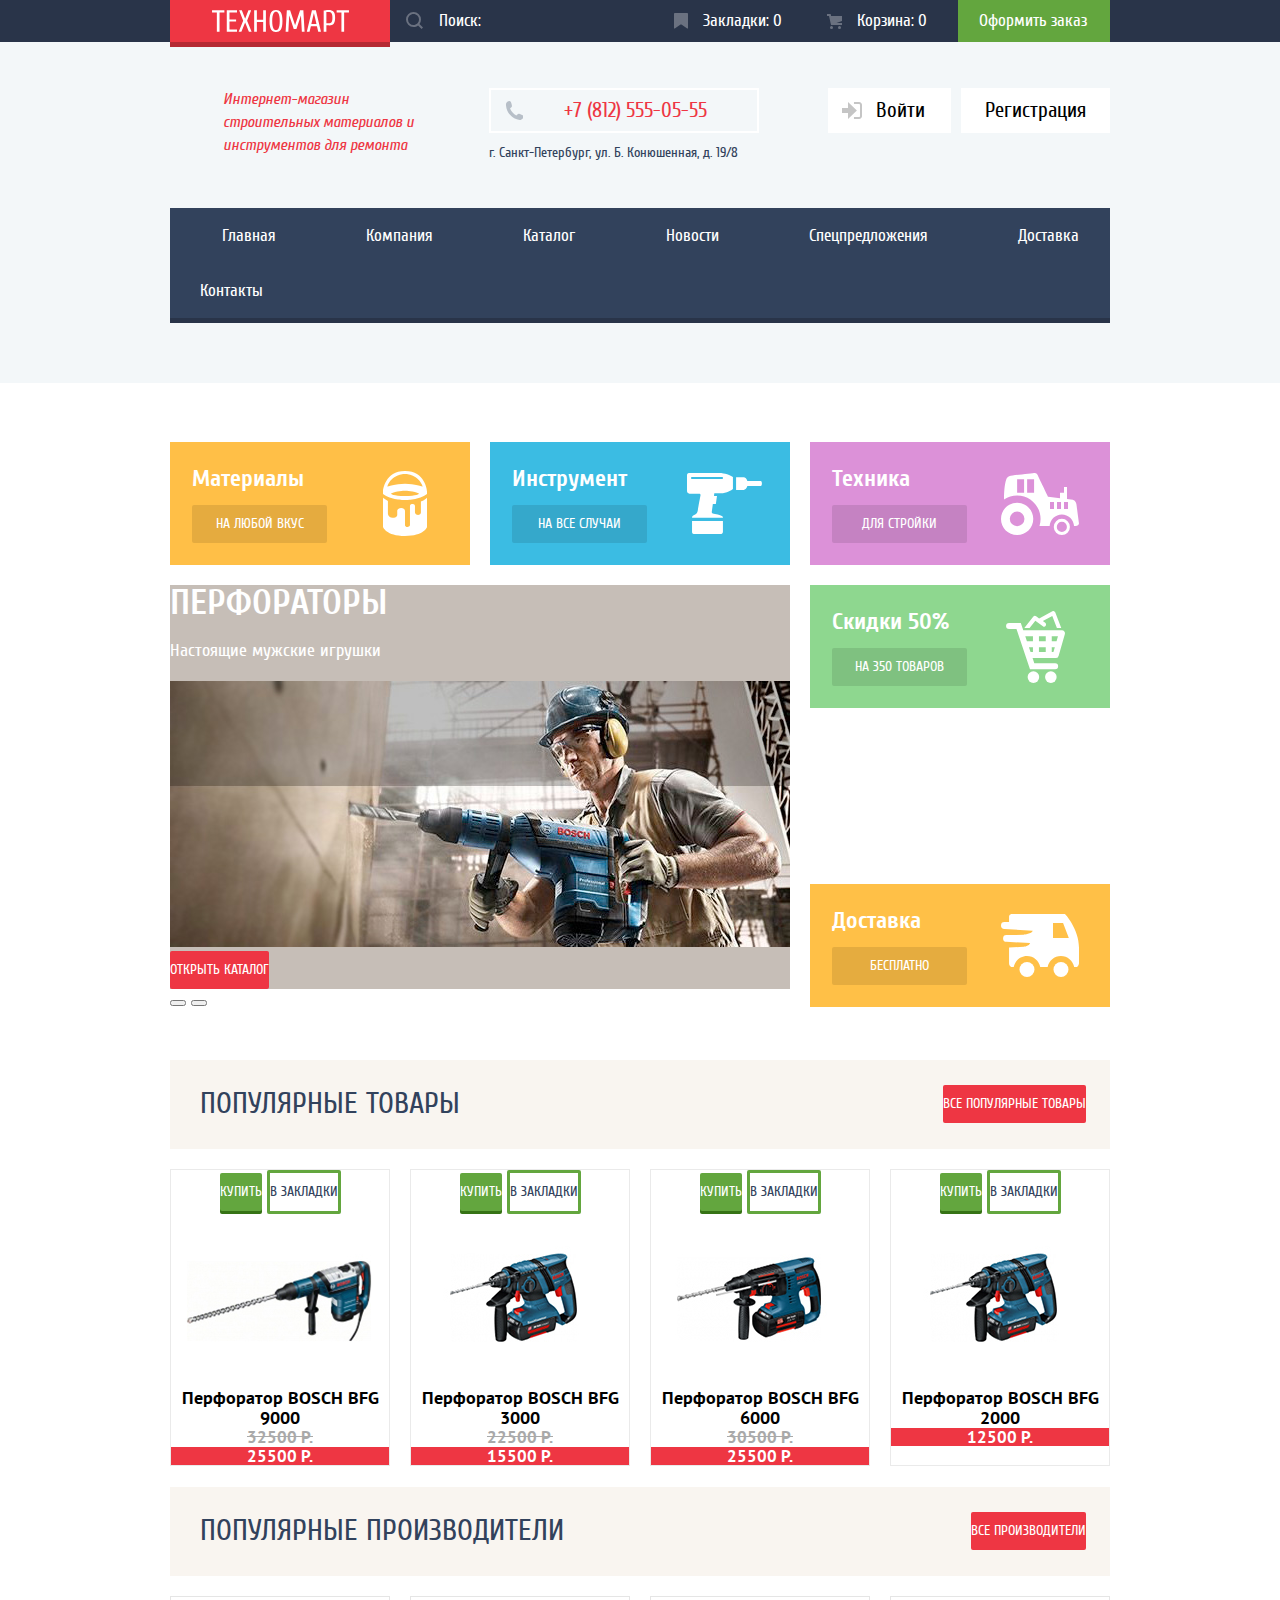
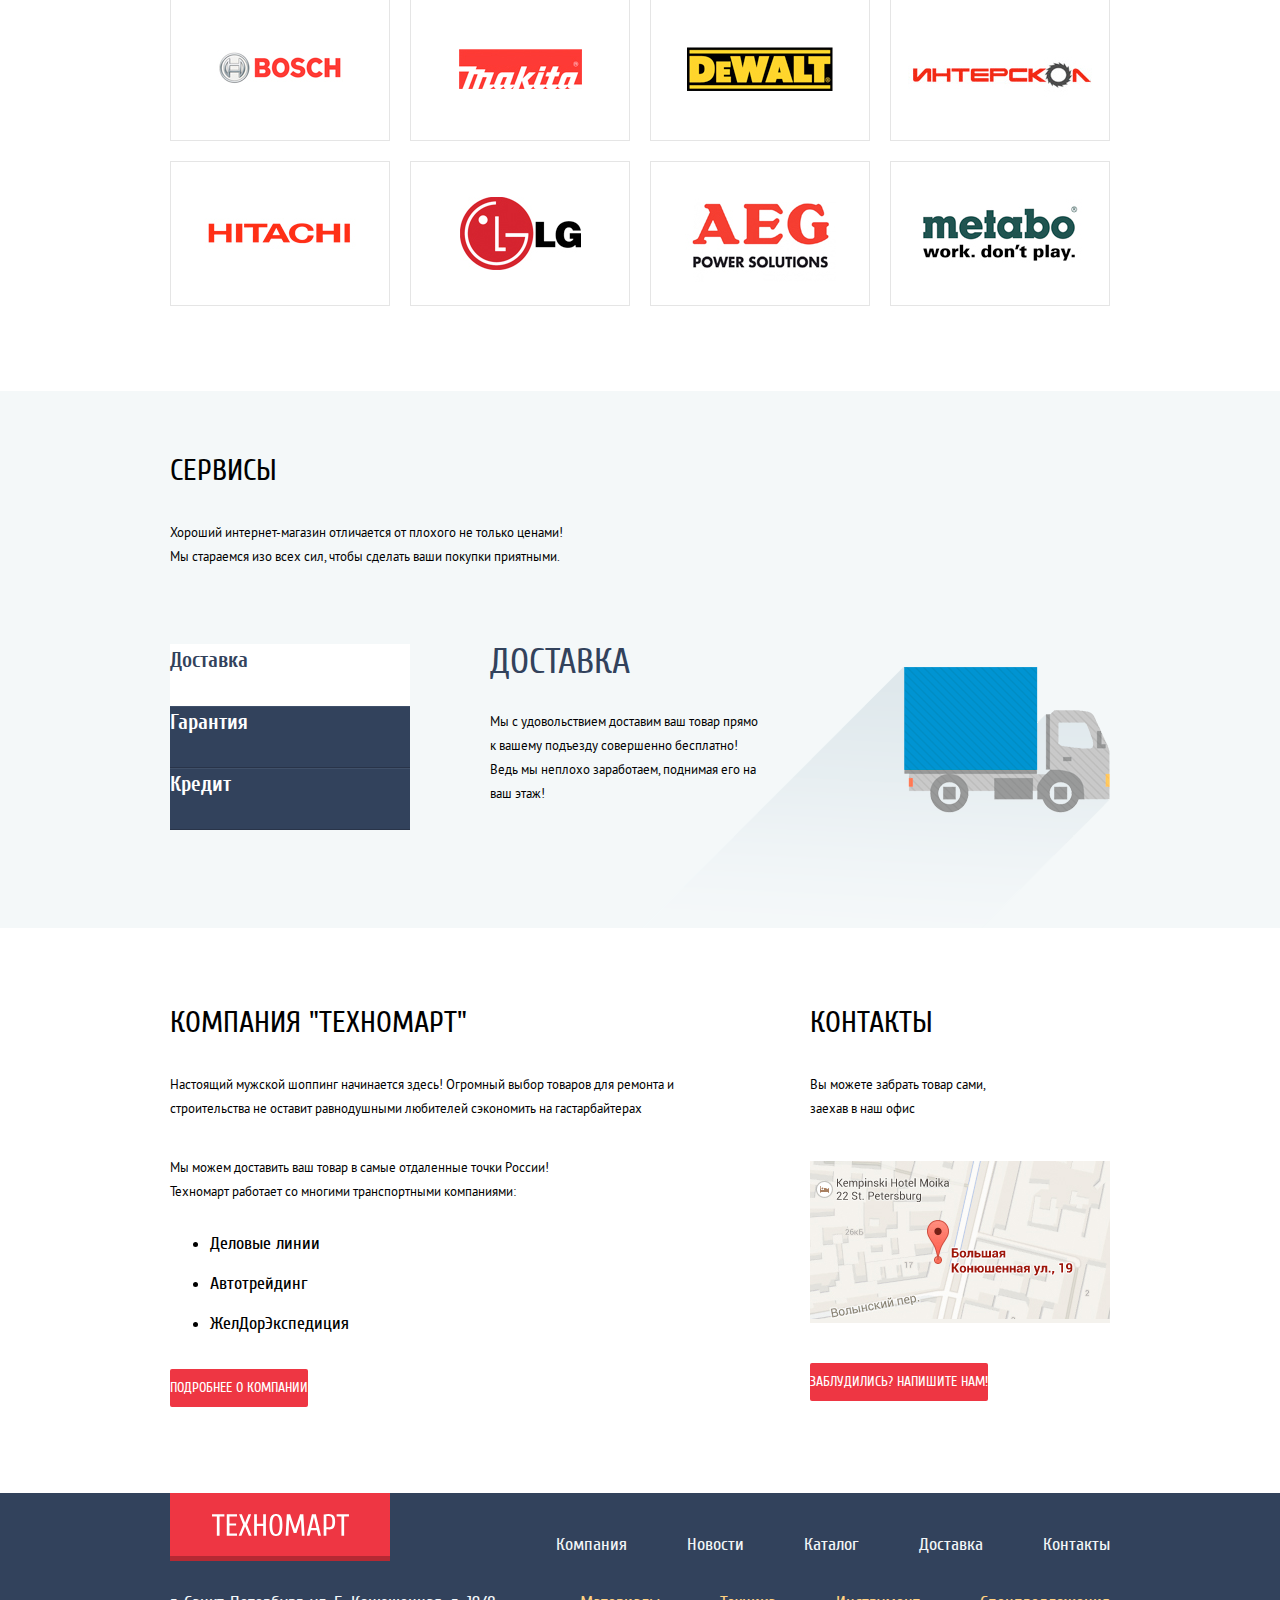
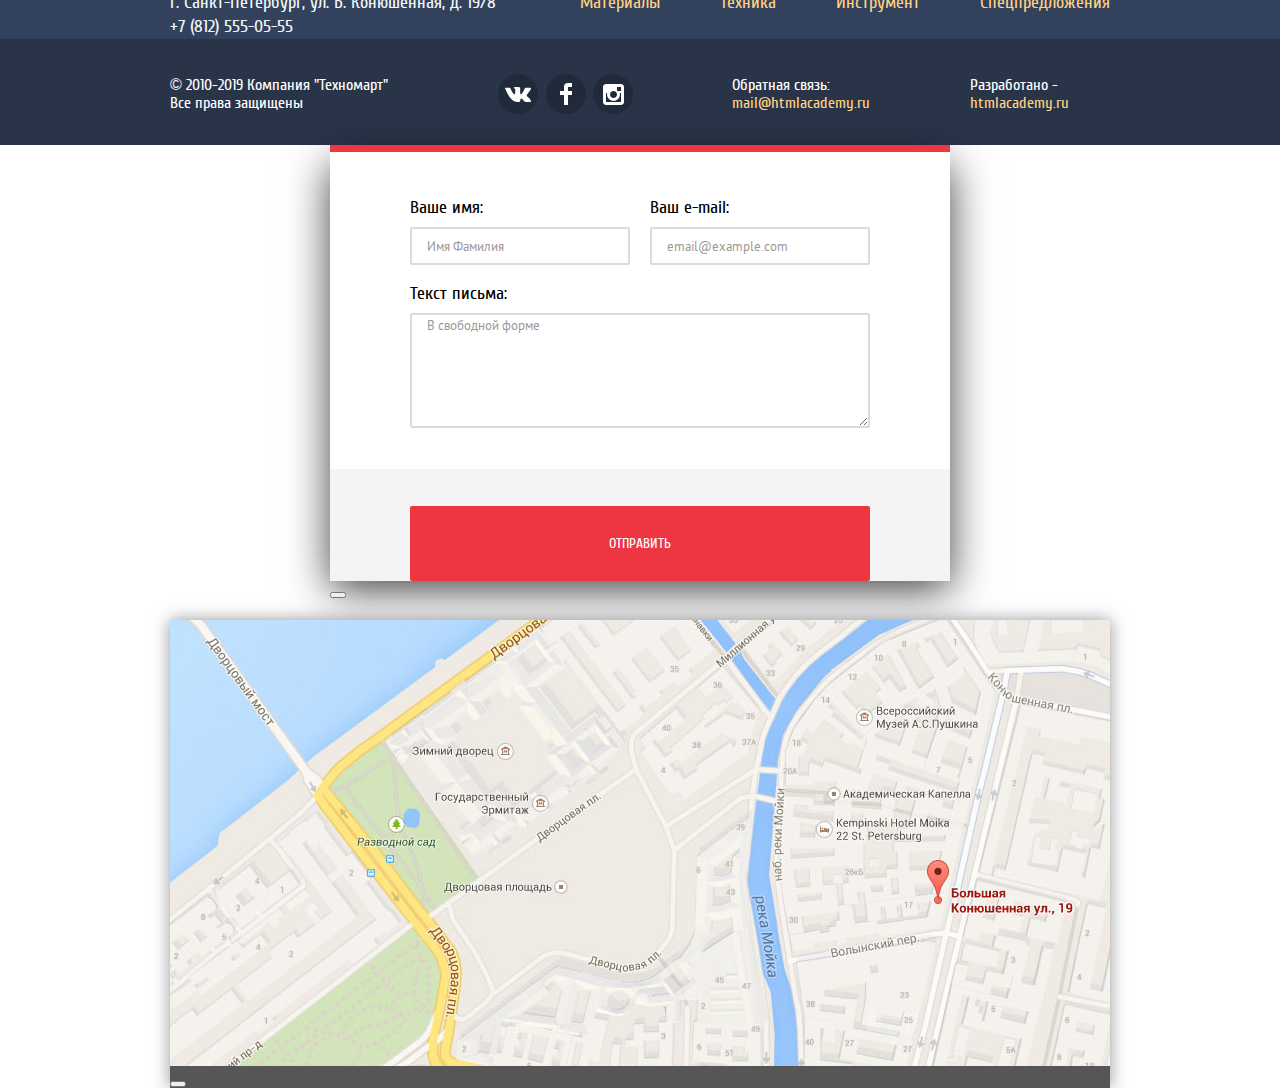
==== index.html @ e88abdf9 "сетки, часть 3." ====
<!DOCTYPE html>
<html lang="ru">

<head>
  <meta charset="utf-8">
  <title>HTML Academy: Техномарт</title>
  <link href="css/normalize.css" rel="stylesheet">
  <link href="css/style.css" rel="stylesheet">
</head>

<body>
  <header class="main-header">
    <div class="header-top">
      <div class="container">
        <a class="header-logo">
          <img src="img/logo-technomart.svg" width="137" height="22" alt="Логотип Техномарт">
        </a>
        <form class="header-search" action="https://echo.htmlacademy.ru" method="get">
          <label aria-label="Поиск"><input type="search" name="search" placeholder="Поиск:"></label>
        </form>
        <ul class="user-navigation">
          <li><a class="user-navigation-item header-bookmarks" href="#">Закладки: 0</a></li>
          <li><a class="user-navigation-item header-cart" href="#">Корзина: 0</a></li>
          <li><a class="user-navigation-item header-checkout" href="#">Оформить заказ</a></li>
        </ul>
      </div>
      <!--container -->
    </div>
    <!--header-top -->
    <div class="header-bottom">
      <div class="container">
        <p class="header-description">Интернет-магазин строительных материалов и инструментов для ремонта</p>
        <div class="header-info">
          <a class="header-phone" href="tel:+78125550555">+7 (812) 555-05-55</a>
          <p class="header-address">г. Санкт-Петербург, ул. Б. Конюшенная, д. 19/8</p>
        </div>
        <!--header-info -->
        <ul class="header-person">
          <li><a class="header-enter" href="#">Войти</a></li>
          <li><a class="header-reg" href="#">Регистрация</a></li>
        </ul>
        <nav class="header-navigation">
          <ul class="header-navigation-list">
            <li><a class="header-navigation-item">Главная</a></li>
            <li><a class="header-navigation-item" href="#">Компания</a></li>
            <li><a class="header-navigation-item" href="catalogue.html">Каталог</a></li>
            <li><a class="header-navigation-item" href="#">Новости</a></li>
            <li><a class="header-navigation-item" href="#">Спецпредложения</a></li>
            <li><a class="header-navigation-item" href="#">Доставка</a></li>
            <li><a class="header-navigation-item" href="#">Контакты</a></li>
          </ul>
        </nav>
      </div>
    </div>
  </header>
  <main class="main-container">
    <h1 class="visually-hidden">Техномарт. Интернет-магазин строительных материалов и инструментов для ремонта</h1>
    <section class="promo container">
      <h2 class="visually-hidden">Лучшие предложения</h2>
      <ul class="promo-goods promo-offers">
        <li class="promo-block promo-materials new-tip">
          <h3 class="promo-heading">Материалы</h3>
          <a class="promo-link button" href="#">На любой вкус</a>
        </li>
        <li class="promo-block promo-tool">
          <h3 class="promo-heading">Инструмент</h3>
          <a class="promo-link button" href="#">На все случаи</a>
        </li>
        <li class="promo-block promo-equipment">
          <h3 class="promo-heading">Техника</h3>
          <a class="promo-link button" href="#">Для стройки</a>
        </li>
      </ul>
      <div class="index-columns">
        <div class="promo-slideshow">
          <ul class="promo-slideshow-list">
            <li class="display-none">
              <h3 class="promo-slideshow-heading">Дрели</h3>
              <p class="promo-description">Соседям на радость!</p>
              <img src="img/promo-slider-2.jpg" width="620" height="266" alt="Дрели">
              <a class="button promo-slider-link" href="catalogue.html">Открыть каталог</a>
            </li>
            <li>
              <h3 class="promo-slideshow-heading">Перфораторы</h3>
              <p class="promo-description">Настоящие мужские игрушки</p>
              <img src="img/promo-slider-1.jpg" width="620" height="266" alt="Перфораторы">
              <a class="button promo-slider-link" href="catalogue.html">Открыть каталог</a>
            </li>
          </ul>
          <button class="promo-back" type="button"><span class="visually-hidden">Назад</span></button>
          <button class="promo-forward" type="button"><span class="visually-hidden">Вперед</span></button>
        </div>
        <ul class="promo-services promo-offers">
          <li class="promo-block promo-discount">
            <h3 class="promo-heading">Скидки 50%</h3>
            <a class="promo-link button" href="#">На 350 товаров</a>
          </li>
          <li class="promo-block promo-delivery">
            <h3 class="promo-heading">Доставка</h3>
            <a class="promo-link button" href="#">Бесплатно</a>
          </li>
        </ul>
      </div>
    </section>
    <section class="popular container">
      <div class="section-header">
        <h2 class="section-header-heading">Популярные товары</h2>
        <a class="button section-header-link" href="#">Все популярные товары</a>
      </div>
      <ul class="products-list">
        <li class="products-item">
          <!-- 1 -->
          <a class="button products-buy" href="#">Купить</a>
          <a class="button products-inbookmarks" href="#">В закладки</a>
          <figure class="products-about">
            <img src="img/perforator-3.jpg" width="218" height="170" alt="Перфоратор BOSCH BFG 9000">
            <figcaption class="products-name">Перфоратор BOSCH BFG 9000</figcaption>
          </figure>
          <del class="products-price-old">32500 P.</del>
          <p class="products-price-new">25500 P.</p>
        </li>
        <li class="products-item">
          <!-- 2 -->
          <a class="button products-buy" href="#">Купить</a>
          <a class="button products-inbookmarks" href="#">В закладки</a>
          <figure class="products-about">
            <img src="img/perforator-1.jpg" width="218" height="170" alt="Перфоратор BOSCH BFG 3000">
            <figcaption class="products-name">Перфоратор BOSCH BFG 3000</figcaption>
          </figure>
          <del class="products-price-old">22500 P.</del>
          <p class="products-price-new">15500 P.</p>
        </li>
        <li class="products-item">
          <!-- 3 -->
          <a class="button products-buy" href="#">Купить</a>
          <a class="button products-inbookmarks" href="#">В закладки</a>
          <figure class="products-about">
            <img src="img/perforator-2.jpg" width="218" height="170" alt="Перфоратор BOSCH BFG 6000">
            <figcaption class="products-name">Перфоратор BOSCH BFG 6000</figcaption>
          </figure>
          <del class="products-price-old">30500 P.</del>
          <p class="products-price-new">25500 P.</p>
        </li>
        <li class="products-item new-tip">
          <!-- 4 -->
          <a class="button products-buy" href="#">Купить</a>
          <a class="button products-inbookmarks" href="#">В закладки</a>
          <figure class="products-about">
            <img src="img/perforator-1.jpg" width="218" height="170" alt="Перфоратор BOSCH BFG 2000">
            <figcaption class="products-name">Перфоратор BOSCH BFG 2000</figcaption>
          </figure>
          <p class="products-price-new">12500 P.</p>
        </li>
      </ul>
    </section>
    <section class="vendors container">
      <div class="section-header">
        <h2 class="section-header-heading">Популярные производители</h2>
        <a class="button section-header-link" href="#">Все производители</a>
      </div>
      <ul class="vendors-list">
        <li>
          <a class="vendors-item" href="#">
            <img src="img/vendors-bosch.jpg" width="126" height="37" alt="Брэнд Бош">
          </a>
        </li>
        <li>
          <a class="vendors-item" href="#">
            <img src="img/vendors-makita.jpg" width="123" height="40" alt="Брэнд Макита">
          </a>
        </li>
        <li>
          <a class="vendors-item" href="#">
            <img src="img/vendors-dewalt.jpg" width="146" height="44" alt="Брэнд Девольт">
          </a>
        </li>
        <li>
          <a class="vendors-item" href="#">
            <img src="img/vendors-interskol.jpg" width="200" height="88" alt="Брэнд Интерскол">
          </a>
        </li>
        <li>
          <a class="vendors-item" href="#">
            <img src="img/vendors-hitachi.jpg" width="169" height="31" alt="Брэнд Хитачи">
          </a>
        </li>
        <li>
          <a class="vendors-item" href="#">
            <img src="img/vendors-lg.jpg" width="121" height="73" alt="Брэнд Элджи">
          </a>
        </li>
        <li>
          <a class="vendors-item" href="#">
            <img src="img/vendors-aeg.jpg" width="151" height="96" alt="Брэнд Аег">
          </a>
        </li>
        <li>
          <a class="vendors-item" href="#">
            <img src="img/vendors-metabo.jpg" width="204" height="69" alt="Брэнд Метабо">
          </a>
        </li>
      </ul>
    </section>
    <section class="services">
      <div class="container">
        <h2 class="section-heading">Сервисы</h2>
        <p class="services-description section-description">
          Хороший интернет-магазин отличается от плохого не только ценами! <br>
          Мы стараемся изо всех сил, чтобы сделать ваши покупки приятными.
        </p>
        <div class="services-layout">
          <ul class="services-menu">
            <li><a class="services-menu-item services-menu-item-current" href="#">Доставка</a></li>
            <li><a class="services-menu-item" href="#">Гарантия</a></li>
            <li><a class="services-menu-item" href="#">Кредит</a></li>
          </ul>
          <ul class="services-list">
            <li class="services-detail services-delivery">
              <h3 class="services-subtitle">Доставка</h3>
              <p class="services-specification section-description">
                Мы с удовольствием доставим ваш товар прямо к вашему подъезду совершенно бесплатно! <br>
                Ведь мы неплохо заработаем, поднимая его на ваш этаж!
              </p>
            </li>
            <li class="services-detail services-warranty display-none">
              <h3 class="services-subtitle">Гарантия</h3>
              <p class="services-specification section-description">
                Если купленный у нас товар поломается или заискрит, а также в случае пожара, спровоцированного его возгаранием, вы всегда можете быть уверены в нашей гарантии. Мы обменяем сгоревший товар на новый. <br>
                Дом уж восстановите как-нибудь сами.
              </p>
            </li>
            <li class="services-detail services-credit  display-none">
              <h3 class="services-subtitle">Кредит</h3>
              <p class="services-specification section-description">
                Залезть в долговую яму стало проще! <br>
                Кредитные консультанты придут вам на помощь.
              </p>
              <a class="button services-button" href="#">Отправить заявку</a>
            </li>
          </ul>
        </div>
      </div>
    </section>
    <div class="container index-columns">
      <section class="about">
        <h2 class="section-heading"> Компания "Техномарт"</h2>
        <p class="about-description section-description">
          Настоящий мужской шоппинг начинается здесь! Огромный выбор товаров для ремонта и строительства не оставит равнодушными любителей сэкономить на гастарбайтерах
        </p>
        <p class="about-description section-description">
          Мы можем доставить ваш товар в самые отдаленные точки России! <br>
          Техномарт работает со многими транспортными компаниями:
        </p>
        <ul class="about-transport">
          <li>Деловые линии</li>
          <li>Автотрейдинг</li>
          <li>ЖелДорЭкспедиция</li>
        </ul>
        <a class="button about-more" href="#">Подробнее о компании</a>
      </section>
      <section class="contacts">
        <h2 class="section-heading">Контакты</h2>
        <p class="contacts-description section-description">Вы можете забрать товар сами, заехав в наш офис</p>
        <a class="contacts-map" href="https://yandex.ru/maps/-/CCQXMPmR">
          <img src="img/map-small.jpg" width="300" height="158" alt="Карта">
          <!--описание нужно получше придумать -->
        </a>
        <a class="button contacts-write" href="#">Заблудились? Напишите нам!</a>
      </section>
    </div>
  </main>
  <footer class="main-footer">
    <div class="footer-top">
      <div class="container">
        <a class="footer-logo"></a>
        <ul class="footer-company">
          <li><a href="#">Компания</a></li>
          <li><a href="#">Новости</a></li>
          <li><a href="catalogue.html">Каталог</a></li>
          <li><a href="#">Доставка</a></li>
          <li><a href="#">Контакты</a></li>
        </ul>
        <p class="footer-contacts">г. Санкт-Петербург, ул. Б. Конюшенная, д. 19/8
          <a href="tel:+78125550555" class="footer-phone">+7 (812) 555-05-55</a>
        </p>
        <ul class="footer-products">
          <li><a href="#">Материалы</a></li>
          <li><a href="#">Техника</a></li>
          <li><a href="#">Инструмент</a></li>
          <li><a href="#">Спецпредложения</a></li>
        </ul>
      </div>
      <!--container -->
    </div> <!-- footer-middle-->
    <div class="footer-bottom">
      <div class="container">
        <p>&copy; 2010-2019 Компания "Техномарт" <br>Все права защищены</p>
        <ul class="footer-social-list">
          <li><a class="footer-social footer-vk" href="#"><span class="visually-hidden">Вконтакте</span></a></li>
          <li><a class="footer-social footer-fb" href="#"><span class="visually-hidden">Фейсбук</span></a></li>
          <li><a class="footer-social footer-ig" href="#"><span class="visually-hidden">Инстаграм</span></a></li>
        </ul>
        <p>Обратная связь:
          <a class="footer-link" href="mailto:mail@htmlacademy.ru">mail@htmlacademy.ru</a>
        </p>
        <p>Разработано -
          <a class="footer-link" href="https://htmlacademy.ru/intensive/htmlcss">htmlacademy.ru</a>
        </p>
      </div>
      <!--container -->
    </div> <!-- footer-bottom-->
  </footer>
  <section class="modal feedback">
    <h2 class="visually-hidden">Обратная свзяь</h2>
    <form class="modal-feedback-form" action="https://echo.htmlacademy.ru" method="post">
      <div class="modal-top">
        <label>
          Ваше имя:
          <input class="feedback-field" type="text" name="name" placeholder="Имя Фамилия">
        </label>
        <label>
          Ваш e-mail:
          <input class="feedback-field" type="email" name="email" placeholder="email@example.com">
        </label>
        <label>
          Текст письма:
          <textarea class="feedback-field" name="letter" placeholder="В свободной форме"></textarea>
        </label>
      </div>
      <div class="modal-bottom feedback-button-wrap">
        <button class="button feedback-button" type="submit">Отправить</button>
      </div>
    </form>
    <button class="modal-close js-modal-close" type="button">
      <span class="visually-hidden">Закрыть</span>
    </button>
  </section>
  <section class="modal-map">
    <h2 class="visually-hidden">Как до нас добраться</h2>
    <img src="img/map-big.jpg" width="940" height="446" alt="Офис компании по адресу ул. Большая Конюшенная 19, Санкт-Петербург">
    <button class="modal-close js-modal-close" type="button">
      <span class="visually-hidden">Закрыть</span>
    </button>
  </section>
</body>

</html>
---- css/style.css ----
@font-face {
  font-family: "Cuprum";
  font-weight: 400;
  font-style: normal;
  src: local("Cuprum"), url("../fonts/cuprum.woff2") format("woff2"), url("../fonts/cuprum.woff") format("woff");
}

@font-face {
  font-family: "Cuprum";
  font-weight: 700;
  font-style: normal;
  src: url("../fonts/cuprumbold.woff2") format("woff2"), url("../fonts/cuprumbold.woff") format("woff");
}

@font-face {
  font-family: "Cuprum";
  font-weight: 400;
  font-style: italic;
  src: url("../fonts/cuprumitalic.woff2") format("woff2"), url("../fonts/cuprumitalic.woff") format("woff");
}

@font-face {
  font-family: "Cuprum";
  font-weight: 700;
  font-style: italic;
  src: url("../fonts/cuprumbolditalic.woff2") format("woff2"), url("../fonts/cuprumbolditalic.woff") format("woff");
}

@font-face {
  font-family: "PT Sans";
  font-weight: 400;
  font-style: normal;
  src: local("PT Sans"), url("../fonts/ptsans.woff2") format("woff2"), url("../fonts/ptsans.woff") format("woff");
}

@font-face {
  font-family: "PT Sans";
  font-weight: 700;
  font-style: normal;
  src: url("../fonts/ptsansbold.woff2") format("woff2"), url("../fonts/ptsansbold.woff") format("woff");
}

body {
  margin: 0;
  font-family: "Cuprum", "Arial", sans-serif;
  font-size: 18px;
  line-height: 18px;
}

a {
  text-decoration: none;
  color: inherit;
}

img {
  max-width: 100%;
  height: auto;
}

.container {
  width: 940px;
  margin: 0 auto;
  padding: 0 10px;
}

.index-columns {
  display: flex;
  justify-content: space-between;
}

.visually-hidden {
  position: absolute;
  width: 1px;
  height: 1px;
  margin: -1px;
  border: 0;
  padding: 0;
  clip: rect(0 0 0 0);
  overflow: hidden;
}

.display-none {
  /*временный класс*/
  display: none;
}

.section-header {
  margin-bottom: 20px;
  padding-left: 30px;
  padding-right: 24px;
  padding-top: 25px;
  padding-bottom: 26px;
  display: flex;
  justify-content: space-between;
  align-items: center;
  background-color: #f9f5f0;
}

.section-header-heading {
  margin: 0;
  font-size: 30px;
  line-height: 30px;
  font-weight: 400;
  text-transform: uppercase;
  color: #32425c;
}

.section-heading {
  margin: 0;
  margin-bottom: 35px;
  font-size: 30px;
  line-height: 30px;
  font-weight: 400;
  text-transform: uppercase;
}

.section-description {
  margin: 0;
  font-family: "PT Sans", "Arial", sans-serif;
  font-size: 13px;
  line-height: 24px;
}

.button {
  box-sizing: border-box;
  /*display: block;*/
  display: inline-block;
  padding-top: 10px;
  padding-bottom: 10px;
  margin: 0;
  border: none;
  border-radius: 2px;

  font-family: inherit;
  font-size: 14px;
  line-height: 18px;
  color: #ffffff;
  text-transform: uppercase;
  text-align: center;

  background-color: #ee3643;
  outline: none;
}

.button:hover,
.button:focus {
  background-color: #ca2c37;
  color: #ffffff;
}

.button:active {
  background-color: #ba2732;
  color: #ffffff;
}

.products-buy {
  background-color: #63a63e;
  /*border-bottom: 3px solid #367315;*/
  box-shadow: 0 3px 0 0 #367315;
}

.products-buy:hover,
.products-buy:focus {
  background-color: #5fbb2d;
  /*border-bottom: 3px solid #367315;*/
  box-shadow: 0 3px 0 0 #367315;
}

.products-buy:active {
  background-color: #518534;
  /*border-bottom: 3px solid #518534;*/
  box-shadow: 0 3px 0 0 #518534;
}

.products-inbookmarks {
  background-color: #ffffff;
  border: 3px solid #63a63e;
  color: #32425c;
}

.products-inbookmarks:hover,
.products-inbookmarks:focus {
  background-color: #ffffff;
  border-color: #32425c;
  color: #32425c;
}

.products-inbookmarks:active {
  border-color: rgba(50, 66, 92, 0.3);
  color: rgba(50, 66, 92, 0.3);
}

/*-----------index header-----------------------------------*/
.main-header {
  margin-bottom: 59px;
}

.header-top {
  font-size: 17px;
  color: #ffffff;
  background-color: #293449;
}

.header-top .container {
  display: flex;
  justify-content: space-between;
}

.header-logo {
  display: flex;
  width: 220px;
  height: 42px;
  background-color: #ee3643;
  box-shadow: 0 5px 0 0 #b52933;
}

.header-logo img {
  margin: auto;
  /*в макете вертикальные отступы разные*/
}

.header-logo[href="index.html"]:hover,
.header-logo:focus {
  background-color: #ca2c37;
  box-shadow: 0 5px 0 0 #9a212a;
}

.header-logo[href="index.html"]:active {
  background-color: #ba2732;
  box-shadow: 0 5px 0 0 #8e1e26;
}

.header-search {
  position: relative;
  flex-grow: 1;
}

.header-search input {
  width: 100%;
  padding: 12px 10px;
  padding-left: 49px;
  border: none;
  font: inherit;
  color: #000000;
  background-color: transparent;
  background-image: url("../img/icon-search.svg");
  background-repeat: no-repeat;
  background-position: 16px 12px;
}

.header-search input:hover {
  background-color: #212a3a;
  background-image: url("../img/icon-search-hover.svg");
}

.header-search input:focus {
  background-color: #ffffff;
  outline: none;
  background-image: url("../img/icon-search-active.svg");
}

.header-search input[type="search"]::-ms-clear,
.header-search input[type="search"]::-ms-reveal {
  display: none;
}

.header-search input[type="search"]::-webkit-search-decoration,
.header-search input[type="search"]::-webkit-search-cancel-button,
.header-search input[type="search"]::-webkit-search-results-button,
.header-search input[type="search"]::-webkit-search-results-decoration {
  display: none;
}

.header-search input::placeholder {
  color: #ffffff;
}

.user-navigation {
  display: flex;
  flex-wrap: wrap;
  max-width: 455px;
  padding: 0;
  margin: 0;
  list-style: none;
}

.user-navigation-item {
  position: relative;
  display: block;
  line-height: 18px;
  padding-top: 12px;
  padding-bottom: 12px;
  padding-left: 44px;
  padding-right: 31px; /*они разные: 31 и 34 px*/
}

.header-bookmarks::before {
  content: "";
  position: absolute;
  top: 13px;
  left: 15px;
  width: 14px;
  height: 16px;
  background-image: url("../img/icon-bookmark.svg");
  background-repeat: no-repeat;
  background-position: 0 0;
  opacity: 0.3;
}

.header-cart::before{
  content: "";
  position: absolute;
  top: 14px;
  left: 14px;
  width: 16px;
  height: 15px;
  background-image: url("../img/icon-cart.svg");
  background-repeat: no-repeat;
  background-position: 0 0;
  opacity: 0.3;
}

.header-bookmarks:hover,
.header-bookmarks:focus,
.header-cart:hover,
.header-cart:focus {
  background-color: #212a3a;
}

.header-bookmarks:hover::before,
.header-bookmarks:focus::before,
.header-cart:hover::before,
.header-cart:focus::before {
  opacity: 1;
}

.header-bookmarks:active,
.header-cart:active {
  background-color: #161d29;
  color: rgba(255, 255, 255, 0.6);
}

.header-bookmarks:active::before,
.header-cart:active::before {
  opacity: 0.5;
}

.header-checkout {
  /*display: block;*/
  padding-left: 21px;
  padding-right: 23px;
  background-color: #63a63e;
  line-height: 18px;
}

.header-checkout:hover,
.header-checkout:focus {
  background-color: #5fbb2d;
}

.header-checkout:active {
  color: rgba(255, 255, 255, 0.6);
  background-color: #518534;
}

.header-bottom {
  background-color: #f3f7f9;
  padding-top: 46px;
  padding-bottom: 60px;
}

.header-bottom .container {
  display: flex;
  flex-wrap: wrap;
}

.header-description {
  box-sizing: border-box;
  width: 250px;
  margin: 0;
  margin-right: auto;
  padding-left: 53px;
  font-size: 16px;
  line-height: 23px;
  color: #ee3643;
  font-style: italic;
}

.header-info {
  width: 270px;
  margin-right: auto;
  /*margin-bottom: 43px;*/
}

.header-phone {
  position: relative;
  display: block;
  margin-bottom: 8px;
  /*box-sizing: border-box;*/
  border: 2px solid #ffffff;
  padding-top: 10px;
  padding-bottom: 10px;
  padding-left: 72px;
  padding-right: 50px;
  font-size: 21px;
  line-height: 21px;
  text-align: center;
  color: #ee3643;
}

.header-phone::before {
  position: absolute;
  top: 11px;
  left: 14px;
  width: 18px;
  height: 19px;
  background-image: url("../img/icon-phone.svg");
  background-repeat: no-repeat;
  background-position: 0 0;
  content: "";
}

.header-address {
  margin: 0;
  font-size: 14px;
  line-height: 24px;
  color: #32425c;
}

.header-person {
  display: flex;
  flex-wrap: wrap;
  justify-content: flex-end;
  max-width: 300px;
  margin: 0;
  padding: 0;
  font-size: 21px;
  line-height: 21px;
  list-style: none;
}

.header-enter,
.header-reg,
.header-person-name {
  display: block;
  padding-top: 12px;
  padding-bottom: 12px;
  background-color: #ffffff;
  /*text-align: center;*/
}
.header-enter {
  position: relative;
  padding-left: 48px;
  padding-right: 26px;
  margin-right: 10px;
}
.header-enter::before {
  position: absolute;
  top: 14px;
  left: 14px;
  width: 20px;
  height: 17px;
  background-image: url("../img/icon-login.svg");
  background-repeat: no-repeat;
  background-position: 0 0;
  content: "";
}
.header-reg {
    padding-left: 24px;
    padding-right: 24px;
}

.header-enter:hover,
.header-enter:focus,
.header-reg:hover,
.header-reg:focus {
  color: #ee3643;
}

.header-enter:hover::before,
.header-enter:focus::before {
  background-image: url("../img/icon-login-hover.svg");
}

.header-enter:active,
.header-reg:active {
  color: rgba(0, 0, 0, 0.3);
}

.header-enter:active::before {
  background-image: url("../img/icon-login.svg");
}

.header-navigation {
  width: 100%;
  margin-top: 43px;
  border-bottom: 5px solid #293449;
  color: #ffffff;
  background-color: #32425c;
}

.header-navigation-list {
  display: flex;
  flex-wrap: wrap;
  justify-content: space-between;
  margin: 0;
  padding: 0;
  list-style: none;
}

.header-navigation-item {
  display: block;
  flex-grow: 1;
  padding-top: 19px;
  padding-bottom: 19px;
  padding-left: 30px;
  padding-right: 31px;
  font-size: 17px;
  line-height: 17px;
  /*border-bottom: 5px solid #293449;*/
}
.header-navigation-list li:first-child .header-navigation-item {
  padding-left: 52px;
}

.header-navigation-list li:last-child .header-navigation-item {
  padding-right: 54px;
}

.header-navigation-item:hover,
.header-navigation-item:focus {
  background-color: #293449;
}

.header-navigation-item:not([href]):hover,
.header-navigation-item:not([href]):focus,
.header-navigation-item:not([href]):active {
  background-color: #32425c;
  color: #ffffff;
  box-shadow: none;
}

.header-navigation-item:active {
  color: rgba(255, 255, 255, 0.5);
  background-color: #1d2739;
  box-shadow: 0 5px 0 0 #1d2739;
}

/*----------------catalogue header----------------------------*/
.header-cart-full {
  background-color: #ee3643;
}

.header-cart-full:hover,
.header-cart-full:focus {
  background-color: #ca2c37;
}

.header-cart-full:active {
  background-color: #ba2732;
}

.header-person-name {
  position: relative;
  margin-bottom: 8px;
  padding-left: 48px;
  padding-right: 20px; /*можно его не делать, есть запас у header-person-exit*/
}

.header-person-name:active {
  color: rgba(0, 0, 0, 0.3)
}

.header-person-name::before {
  position: absolute;
  top: 14px;
  left: 14px;
  width: 20px;
  height: 18px;
  background-image: url("../img/icon-user.svg");
  background-repeat: no-repeat;
  background-position: 0 0;
  content: "";
}

.header-person-name:hover::before,
.header-person-name:focus::before {
  background-image: url("../img/icon-user-hover.svg");
}

.header-person-name:active::before {
  background-image: url("../img/icon-user.svg");
}

.header-person-exit {
  display: block;
  width: 45px;
  height: 45px;
  background-color: #ffffff;
  background-image: url("../img/icon-logout.svg");
  background-repeat: no-repeat;
  background-position: 14px 14px;
}
.header-person-exit:hover,
.header-person-exit:hover {
  background-image: url("../img/icon-logout-hover.svg");
}

.header-person-exit:active {
  background-image: url("../img/icon-logout.svg");
}

.header-person-order,
.header-person-cabinet {
  font-size: 16px;
  line-height: 18px;
  color: #32425c;
  text-decoration: underline;
}

.header-person-cabinet {
  position: relative;
  margin-right: 70px;
  padding-left: 33px;
}
.header-person-cabinet::before {
  position: absolute;
  top: 6px;
  left: 14px;
  width: 5px;
  height: 5px;
  border-radius: 50%;
  background-color: #32425c;
  content: "";
}

.header-person-data:hover,
.header-person-data:focus {
  color: #ee3643;
}

.header-person-data:active {
  color: rgba(50, 66, 92, 0.3);
}

/*----------------index main----------------------------*/
.main-container {
  margin-bottom: 86px;
}

.promo {
  margin-bottom: 53px;
  color: #ffffff;
  /*background-color: #685c53*/
}

.promo-offers {
  margin: 0;
  padding: 0;
  list-style: none;
}

.promo-goods {
  display: flex;
  justify-content: space-between;
  margin-bottom: 20px;
}

.promo-block {
  box-sizing: border-box;
  width: 300px;
  padding-top: 22px;
  padding-bottom: 22px;
  padding-left: 22px;

}

.promo-heading {
  margin: 0;
  margin-bottom: 11px;
  font-size: 24px;
  line-height: 30px;
  font-weight: 700;
}

.promo-link {
  width: 135px;
  margin: 0;
  background-color: rgba(0, 0, 0, 0.1);
}

.promo-link:hover,
.promo-link:focus {
  background-color: rgba(0, 0, 0, 0.2);
}

.promo-link:active {
  background-color: rgba(0, 0, 0, 0.3);
}

.promo-materials {
  background-color: #ffbf47;
  background-image: url("../img/promo-icon-1.svg");
  background-repeat: no-repeat;
  background-position: 213px 50%;
}

.promo-tool {
  background-color: #3bbce3;
  background-image: url("../img/promo-icon-2.svg");
  background-repeat: no-repeat;
  background-position: 197px 50%;
}

.promo-equipment {
  background-color: #dc91d8;
  background-image: url("../img/promo-icon-3.svg");
  background-repeat: no-repeat;
  background-position: 191px 50%;
}

.promo-flex-wrap {
  display: flex;
  justify-content: space-between;
}

.promo-slideshow {
  width: 620px;
}

.promo-slideshow-list {
  margin: 0;
  padding: 0;
  list-style: none;
  background-color: #c6beb7;
}

.promo-slideshow-heading {
  margin: 0;
  font-size: 36px;
  line-height: 36px;
  font-weight: 700;
  text-transform: uppercase;
}

.promo-description {
  font-size: 18px;
  line-height: 24px;
}

.promo-services {
  display: flex;
  flex-direction: column;
  justify-content: space-between;
}

.promo-discount {
  background-color: #8ed78f;
  background-image: url("../img/promo-icon-4.svg");
  background-repeat: no-repeat;
  background-position: 196px 50%;
}

.promo-delivery {
  background-color: #ffc047;
  background-image: url("../img/promo-icon-5.svg");
  background-repeat: no-repeat;
  background-position: 191px 50%;
}

.popular {
  margin-bottom: 1px;
  /*20px за счет .products-item, потому что он нужен на странице каталога между рядами карточек, а по макету расстояние 21px*/
}

.products-list {
  display: flex;
  /*justify-content: space-between;*/
  flex-wrap: wrap;
  margin: 0;
  padding: 0;
  list-style: none;
}

.products-item {
  width: 218px;
  border: 1px solid #eaeaea;
  margin-bottom: 20px;
  margin-right: 20px;
  text-align: center;
}

.products-result .products-list .products-item:nth-child(3n) {
  margin-right: 0;
}

.popular .products-list .products-item:nth-child(4n) {
  margin-right: 0;
}

.products-about {
  margin: 0;
}

.products-name,
.products-price-old,
.products-price-new {
  margin: 0;
  font-family: "PT Sans", "Arial", sans-serif;
  font-weight: 700;
}

.products-name {
  font-size: 18px;
  line-height: 20px;
}

.products-price-old {
  font-size: 17px;
  line-height: 18px;
  color: #a9a9a9;
}

.products-price-new {
  font-size: 17px;
  line-height: 18px;
  color: #ffffff;
  background-color: #ee3643;
}

.vendors {
  margin-bottom: 85px;
}

.vendors-list {
  display: flex;
  flex-wrap: wrap;
  justify-content: space-between;
  list-style: none;
  margin: 0;
  padding: 0;
}

.vendors-item {
  display: flex;
  box-sizing: border-box;
  width: 220px;
  height: 145px;
  border: 1px solid #e5e5e5;
}

.vendors-list li:nth-child(1) {
  margin-bottom: 20px;
}

.vendors-item img {
  margin: auto;
}

.vendors-item:hover,
.vendors-item:focus {
  border: none;
  box-shadow: 0 5px 25px 0 rgba(41, 52, 73, 0.5);
}

.vendors-item:active {
  box-shadow: 0 4px 10px 0 rgba(41, 52, 73, 0.5);
}

.vendors-item:active img {
  opacity: 0.3;
}

/*----------------------------------*/
.services {
  margin-bottom: 80px;
  padding-top: 65px;
  background-color: #f4f8f9;
}

.services-description {
  width: 400px;
  margin-bottom: 75px;
}

.services-layout {
  display: flex;
  justify-content: space-between;
}

.services-list,
.services-menu {
  list-style: none;
  margin: 0;
  padding: 0;
}

.services-menu {
  width: 240px;
  /*margin-bottom: 98px;*/
}

.services-menu-item {
  display: block;
  height: 60px; /*временно*/
  /*без границ*/
  font-size: 21px;
  line-height: 30px;
  font-weight: 700;
  color: #ffffff;
  background-color: #32425c;
  border-top: 1px solid #405069;
  border-bottom: 1px solid #293449
}

.services-menu-item-current {
  background-color: #ffffff;
  color: #32425c;
  border-top: 1px solid #ffffff;
  border-bottom: 1px solid #ffffff;
}

.services-menu-item:hover,
.services-menu-item:focus {
  color: #ffffff;
  background-color: #293449;
  border-top: 1px solid #293449;
  border-bottom: 1px solid #293449;
}

.services-list {
  box-sizing: border-box;
  width: 700px;
  padding-left: 80px;
}

.services-subtitle {
  margin: 0;
  margin-bottom: 30px;
  font-size: 36px;
  line-height: 36px;
  font-weight: 400;
  color: #32425c;
  text-transform: uppercase;
}

.services-detail {
  min-height: 284px;
  /*по высоте соседнего блока + его отступ снизу*/
  background-repeat: no-repeat;
  background-position: 100% 100%;
}

.services-delivery {
  background-image: url("../img/services-delivery.png");
}

.services-delivery .services-specification {
  width: 275px;
}

.services-warranty {
  background-image: url("../img/services-warranty.png");
}

.services-warranty .services-specification {
  width: 380px;
}

.services-credit {
  background-image: url("../img/services-credit.png");
}

.services-credit .services-specification {
  width: 300px;
}

/*----------------------------------*/
.about {
  width: 540px;
}

.about p:first-of-type {
  margin-bottom: 35px;
}

.about p:nth-of-type(2) {
  margin-bottom: 30px;
}

.about-transport {
  margin: 0;
  font-size: 18px;
  line-height: 20px;
}

.about-transport li {
  margin-bottom: 20px;
}

.about-transport li:last-child {
  margin-bottom: 35px;
}

.contacts {
  width: 300px;
}

.contacts-description {
  width: 180px;
  margin-bottom: 40px;
}

.contacts-map {
  display: block;
  margin-bottom: 40px;
  background-color: #f4f2ed;
}

/*----------------catalogue main----------------------------*/
.breadcrumbs-list {
  display: flex;
  margin: 0;
  padding: 21px 0;
  font-family: "PT Sans", "Arial", sans-serif;
  font-size: 13px;
  line-height: 18px;
  text-transform: uppercase;
  list-style: none;
}

.breadcrumbs-item:hover,
.breadcrumbs-item:focus {
  color: #ee3643;
}

.breadcrumbs-item:active {
  color: rgba(0, 0, 0, 0.3);
}

.breadcrumbs-home {
  display: block;
  width: 14px;
  height: 12px;
  background-image: url("../img/icon-home.svg");
}

.catalogue-heading {
  margin-bottom: 20px;
  padding-top: 30px;
  padding-bottom: 29px;
  padding-left: 30px;

  font-size: 30px;
  line-height: 30px;
  font-weight: 400;
  color: #32425c;
  text-transform: uppercase;

  background-color: #f2f6f8;
}

.products {
  display: flex;
  justify-content: space-between;
  margin-bottom: 60px;
  font-family: "PT Sans", "Arial", sans-serif;
}

.strainers {
  width: 220px;
  margin-right: 20px;
}

.products-strainers {
  text-transform: uppercase;
}

.subsection-heading {
  box-sizing: border-box;
  height: 38px;
  margin: 0;
  margin-bottom: 14px;
  /*они везде разные!!*/
  padding-top: 13px;
  padding-left: 18px;
  font-size: 13px;
  line-height: 18px;
  text-transform: uppercase;
  background-color: #f7f3ec;
}

.strainers-group {
  margin: 0;
  margin-bottom: 20px;
  padding: 0;
  border: none;
  border-bottom: 1px solid #e5e5e5;
}

.products-strainers .strainers-group:last-of-type {
  border: none;
}

.strainers-name {
  margin-bottom: 16px;
  /*они везде разные!!*/
  font-size: 17px;
  line-height: 30px;
  font-weight: 700;
}

.range {
  position: relative;
  margin-bottom: 9px;
  padding-top: 39px;
  padding-left: 20px;
  padding-right: 20px;
  width: 180px;
  height: 41px;
  background-color: #f7f3ec;
  border-radius: 2px;
}

.scale {
  height: 2px;
  background-color: #d7dcde;
}

.bar {
  width: 84%;
  height: 2px;
  background-color: #00ca74;
}

.range-toggle {
  position: absolute;
  top: 30px;
  left: 0;
  width: 20px;
  height: 23px;
  padding: 0;
  background-color: #b1b1b1;
  border: none;
  border-radius: 50%;
  background-image: url("../img/filter-button.svg");
  outline: none;
}

.range-toggle-min {
  left: 18px;
}

.range-toggle-max {
  left: 160px;
}

.filters-price-min,
.filters-price-max {
  width: 95px;
  height: 38px;
  margin: 0;
  margin-bottom: 25px;
  padding: 0;
  text-align: center;
  background-color: #f7f3ec;
  border-radius: 1px;
  border: none;
}

.filters-price-min {
  /*margin-right: 30px; - между блоками расстояние не понятно откуда*/
}

.strainers-name-list {
  margin: 0;
  margin-bottom: 21px;
  padding: 0;
  list-style: none;
}

input[type="checkbox"]+label::before {
  content: "";
  display: inline-block;
  width: 27px;
  height: 23px;
  background-image: url("../img/filters-checkbox-off.svg");
  background-repeat: no-repeat;
}

input[type="checkbox"]:checked+label::before {
  background-image: url("../img/filters-checkbox-on.svg");
}

input[type="checkbox"]:disabled+label::before {
  color: rgba(0, 0, 0, 0.3);
}

input[type="checkbox"]:checked:disabled+label::before {
  color: rgba(0, 0, 0, 0.3);
}

input[type="radio"]+label::before {
  content: "";
  display: inline-block;
  width: 25px;
  height: 25px;
  background-image: url("../img/filters-radio-off.svg");
  background-repeat: no-repeat;
}

input[type="radio"]:checked+label::before {
  background-image: url("../img/filters-radio-on.svg");
}

input[type="radio"]:disabled+label::before {
  color: rgba(0, 0, 0, 0.3);
}

input[type="radio"]:checked:disabled+label::before {
  color: rgba(0, 0, 0, 0.3);
}

.sorting {
  display: flex;
  justify-content: space-between;
  align-items: center;
  margin-bottom: 20px;
  background-color: #f7f3ec;
}

.sorting-list {
  display: flex;
  list-style: none;
  margin: 0;
  padding: 0;
}

.sorting-item {
  font-size: 13px;
  line-height: 18px;
  text-transform: uppercase;
  color: rgb(0, 0, 0, 0.3);
  border-bottom: 1px dotted #ee3643;
}

.sorting-item-current {
  color: #ee3643;
  border: none;
}

.sorting-item:hover,
.sorting-item:focus {
  color: #000000;
  border-bottom: 1px solid #ee3643;
}

.sorting-dir {
  display: flex;
  margin: 0;
  padding: 0;
}

.products-button {
  height: 38px;
  text-transform: uppercase;
  background-color: transparent;
  border: 1px solid #e5e5e5;
  border-radius: 1px;
}

.products-button:hover,
.products-button:focus {
  border-color: #bdc6ca;
}

.products-button:active {
  border-color: #ee3643;
}

.filter-button {
  width: 140px;
  outline: none;
}

.pagination {
  display: flex;
  margin: 0;
  padding: 0;
  list-style: none;
}

.pagination-item {
  display: block;
  width: 38px;
  margin-right: 10px;
}

.pagination-next {
  display: block;
  width: 140x;
}

.pagination-item-current,
.pagination-item-current:hover,
.pagination-item-current:active {
  color: #ffffff;
  background-color: #ee3643;
  border-color: #ee3643;
}

.description {
  padding-top: 63px;
  padding-bottom: 73px;
  background-color: #f2f6f8;
}

.description-heading {
  margin: 0;
  margin-bottom: 30px;
  font-size: 30px;
  line-height: 30px;
  text-transform: uppercase;
}

.description p {
  margin: 0;
  font-family: "PT Sans", "Arial", sans-serif;
  font-size: 13px;
  line-height: 24px;
}

/*----------------footer----------------------------*/
.footer-top {
  font-size: 18px;
  line-height: 24px;
  color: #f3f7f9;
  background-color: #32425c;
}

.footer-top .container {
  display: flex;
  flex-wrap: wrap;
  justify-content: space-between;
}

.footer-logo {
  display: block;
  width: 220px;
  height: 63px;
  margin-bottom: 30px;
  background-color: #ee3643;
  border-bottom: 5px solid #b52933;
  /*box-shadow: 0 5px 0 0 #b52933;*/
  background-image: url("../img/logo-technomart-footer.svg");
  background-position: 50% 50%;
  background-repeat: no-repeat;
}

.footer-contacts {
  width: 330px;
  margin: 0;
  padding: 0;
}

.footer-company,
.footer-products {
  display: flex;
  justify-content: space-between;
  margin: 0;
  padding: 0;
  list-style: none;
}

.footer-company {
  margin-top: 40px;
}

.footer-company li,
.footer-products li {
  padding-right: 60px;
}

.footer-company li:last-child,
.footer-products li:last-child {
  padding-right: 0;
}

.footer-company a {
  color: #f1f5f7;
}

.footer-products a {
  color: #ffd180;
}

.footer-company a:hover,
.footer-company a:focus,
.footer-products a:hover,
.footer-products a:focus {
  text-decoration: underline;
}

.footer-company a:active {
  color: rgb(241, 245, 247, 0.5);
}

.footer-company a:not([href]):hover,
.footer-company a:not([href]):focus,
.footer-products a:not([href]):active {
  color: #f1f5f7;
  text-decoration: none;
}
.footer-products a:active {
  color: rgb(255, 209, 128, 0.5);
}

.footer-bottom {
  padding-top: 35px;
  padding-bottom: 31px;
  font-size: 16px;
  line-height: 18px;
  color: #ffffff;
  background-color: #293449;
}

.footer-bottom .container {
  display: flex;
  justify-content: space-between;
  align-items: center;
}

.footer-bottom p {
  width: 230px;
  margin: 0;
  padding: 0;
}

.footer-social-list {
  display: flex;
  justify-content: space-between;
  width: 135px;
  margin: 0;
  padding: 0;
  list-style: none;
}

.footer-social {
  display: block;
  width: 40px;
  height: 40px;
  background-color: #212a3a;
  border-radius: 50%;
}

.footer-vk {
  background-image: url("../img/icon-vk.svg");
  background-position: 50% 50%;
  background-repeat: no-repeat;
}

.footer-fb {
  background-image: url("../img/icon-fb.svg");
  background-position: 50% 50%;
  background-repeat: no-repeat;
}

.footer-ig {
  background-image: url("../img/icon-insta.svg");
  background-position: 50% 50%;
  background-repeat: no-repeat;
}

.footer-social:hover,
.footer-social:focus,
.footer-social:active {
  background-color: #ee3643;
}

.footer-bottom p:nth-of-type(2),
.footer-bottom p:nth-of-type(3) {
  width: 140px;
}

.footer-link {
  color: #ffd180;
}

.footer-link:hover,
.footer-link:focus {
  text-decoration: underline;
}

.footer-link:active {
  color: #ee3643;
  text-decoration: none;
}

/*---------------------modal feedback ---------------------*/
.modal {
  box-sizing: border-box;
  width: 620px;
  margin: 0 auto;
  margin-bottom: 50px;
  /*временно*/
  padding-top: 47px;
  /*padding-left: 80px;
  padding-right: 80px;*/
  border-top: 7px solid #ee3643;
  box-shadow: 0 20px 40px 0 rgba(0, 0, 0, 0.75);
}

.modal-top {
  width: 460px;
  margin: 0 auto;
  display: flex;
  flex-wrap: wrap;
  /*justify-content: space-between;*/
}

.modal-bottom {
  display: flex;
  justify-content: space-between;
  box-sizing: border-box;
  height: 112px;
  padding-top: 37px;
  padding-left: 80px;
  padding-right: 80px;
  background-color: #f4f4f4;
}

.feedback {
  height: 425px;
}

.modal-feedback-form label:nth-child(1),
.modal-feedback-form label:nth-child(2) {
  width: 220px;
  margin-bottom: 20px;
}

.modal-feedback-form label:nth-child(2) {
  margin-left: auto;
}

.feedback-field {
  box-sizing: border-box;
  width: 220px;
  height: 38px;
  margin-top: 10px;
  padding-left: 15px;
  border: 2px solid #d7dcde;
  font-family: "PT Sans", "Arial", sans-serif;
  font-size: 13px;
  line-height: 18px;
  outline: none;
  border-radius: 2px;
}

.feedback-field::placeholder {
  color: #999999;
}

.feedback-field:hover,
.feedback-field:focus {
  border: 2px solid #b5b5b5;
}

.feedback-field:active {
  border: 2px solid #ee3643;
}

.modal-feedback-form textarea {
  box-sizing: border-box;
  width: 460px;
  height: 115px;
  margin-bottom: 37px;
}

.feedback-button {
  width: 460px;
  margin: 0 auto;
}

/*---------------------modal map ---------------------*/
.modal-map {
  width: 940px;
  margin: 0 auto;
  background-color: #565656;
  box-shadow: 0 0 16px 0 rgba(47, 42, 43, 0.5);
}

/*---------------------modal cart ---------------------*/
.cart {
  height: 275px;
}

.cart-heading {
  font-size: 30px;
  line-height: 30px;
  font-weight: 400;
}

.cart-order {
  width: 220px;
}

.cart-go-on {
  width: 220px;
  background-color: #ffffff;
  color: #000000;
}
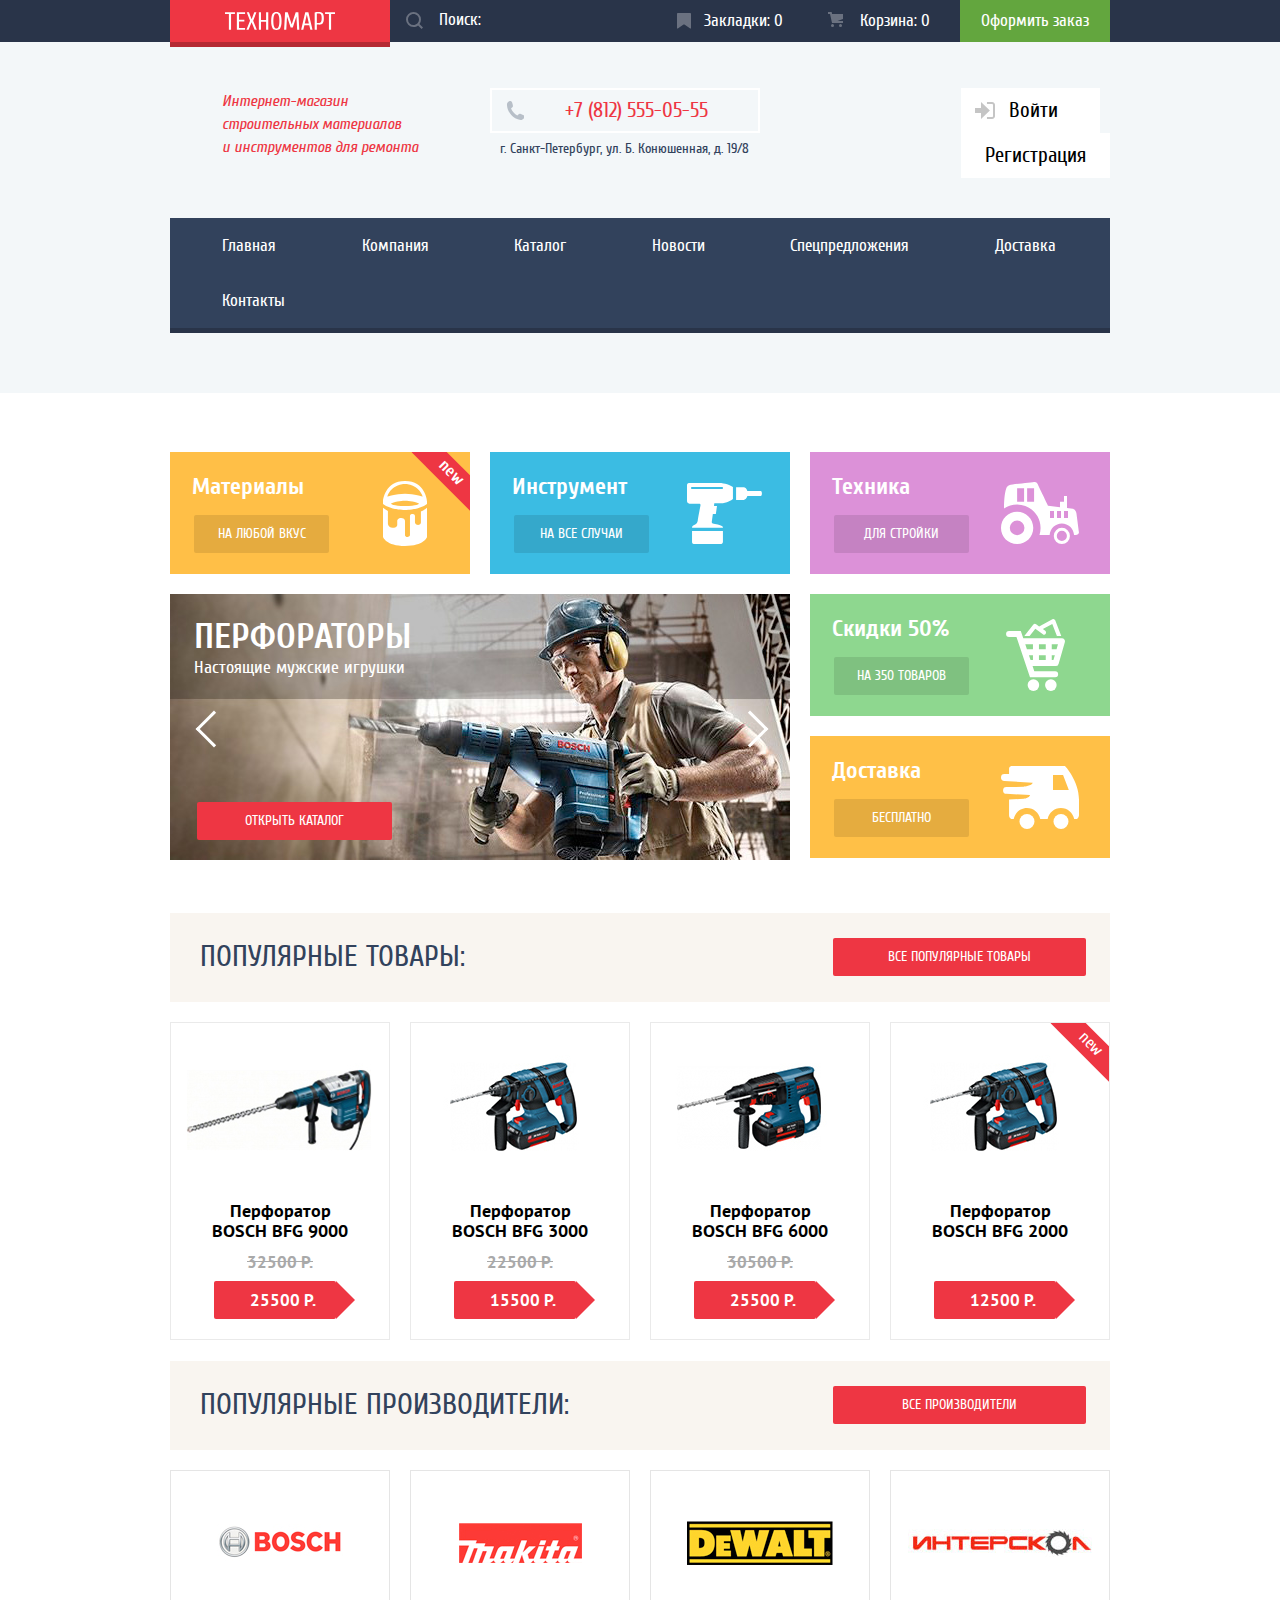
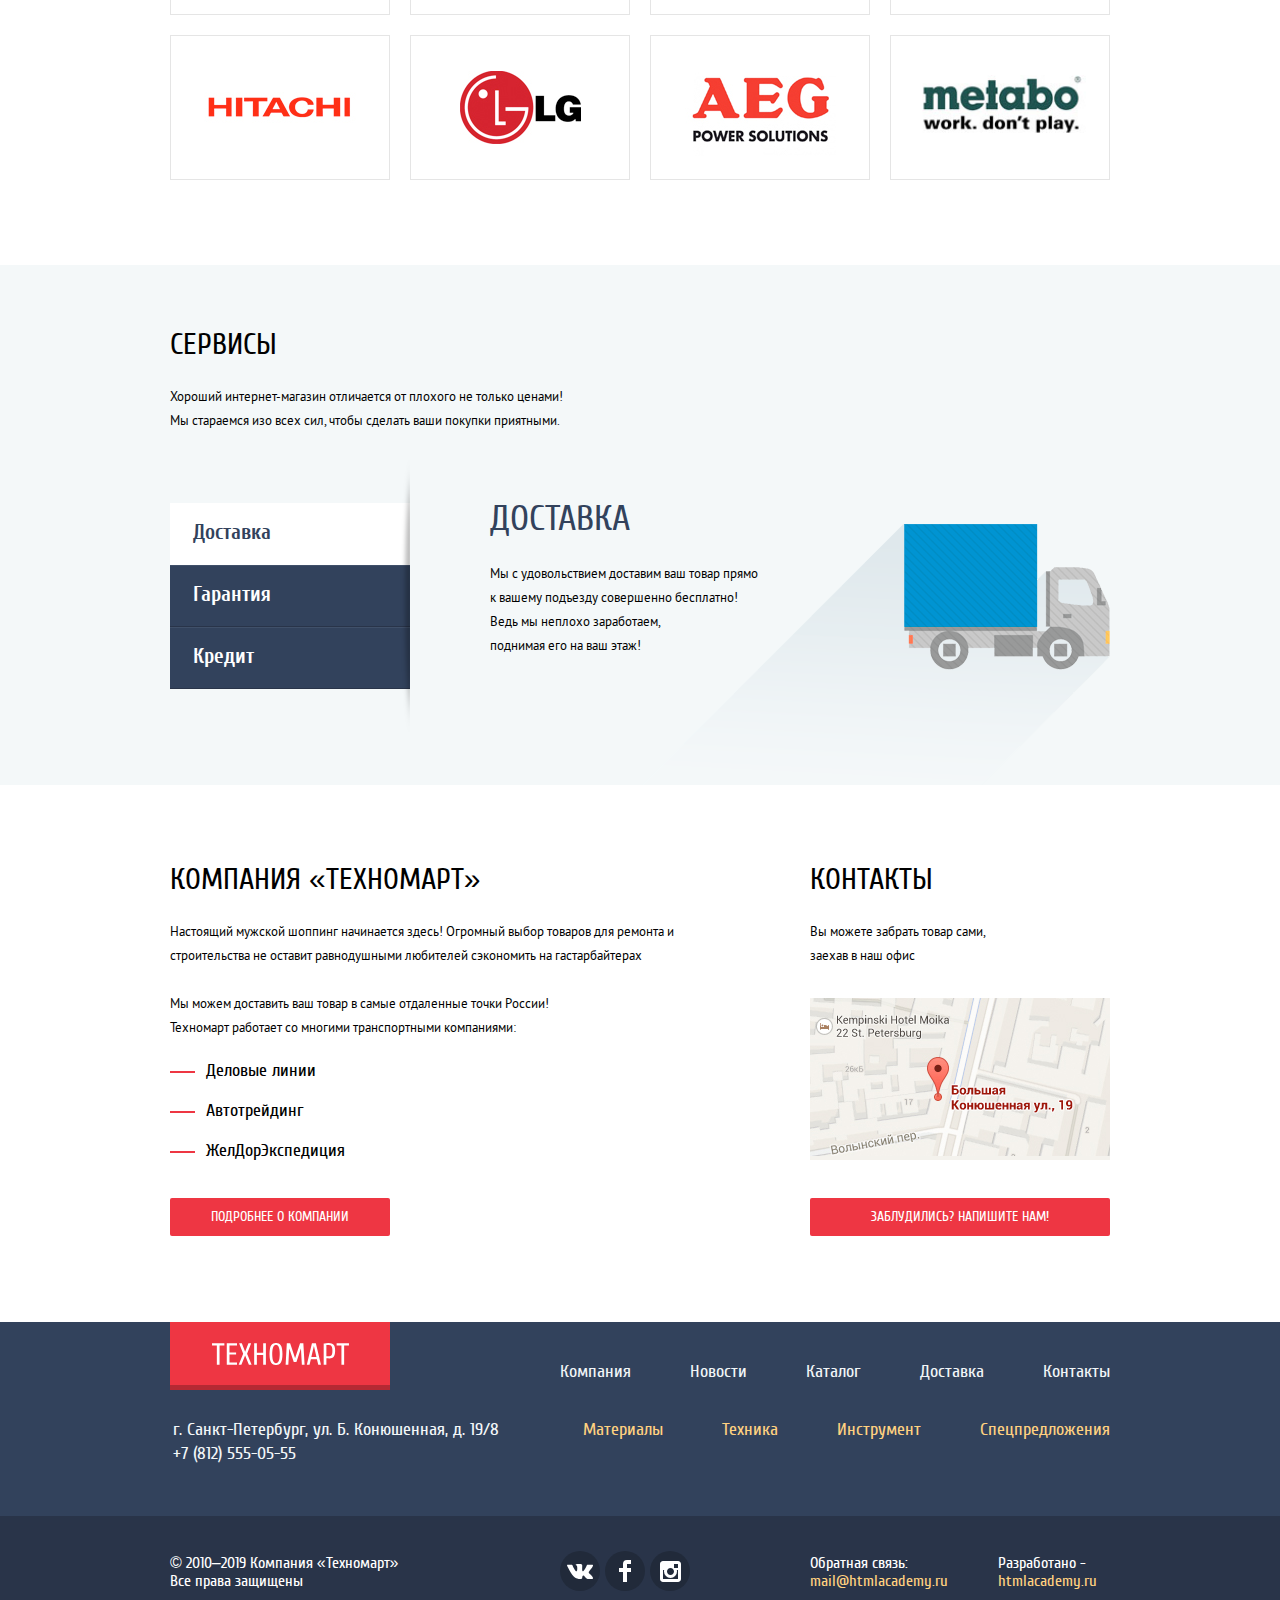
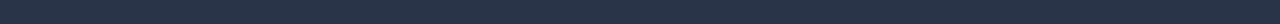
==== commit 0ca1726f: "проблемы с ie" ====
--- a/index.html
+++ b/index.html
@@ -13,7 +13,7 @@
     <div class="header-top">
       <div class="container">
         <a class="header-logo">
-          <img src="img/logo-technomart.svg" width="137" height="22" alt="Логотип Техномарт">
+          <img src="img/logo-technomart.svg" width="110" height="18" alt="Логотип Техномарт">
         </a>
         <form class="header-search" action="https://echo.htmlacademy.ru" method="get">
           <label aria-label="Поиск"><input type="search" name="search" placeholder="Поиск:"></label>
@@ -24,17 +24,14 @@
           <li><a class="user-navigation-item header-checkout" href="#">Оформить заказ</a></li>
         </ul>
       </div>
-      <!--container -->
-    </div>
-    <!--header-top -->
+    </div>
     <div class="header-bottom">
       <div class="container">
-        <p class="header-description">Интернет-магазин строительных материалов и инструментов для ремонта</p>
+        <p class="header-description">Интернет-магазин строительных материалов <br>и инструментов для ремонта</p>
         <div class="header-info">
           <a class="header-phone" href="tel:+78125550555">+7 (812) 555-05-55</a>
           <p class="header-address">г. Санкт-Петербург, ул. Б. Конюшенная, д. 19/8</p>
         </div>
-        <!--header-info -->
         <ul class="header-person">
           <li><a class="header-enter" href="#">Войти</a></li>
           <li><a class="header-reg" href="#">Регистрация</a></li>
@@ -58,8 +55,8 @@
     <section class="promo container">
       <h2 class="visually-hidden">Лучшие предложения</h2>
       <ul class="promo-goods promo-offers">
-        <li class="promo-block promo-materials new-tip">
-          <h3 class="promo-heading">Материалы</h3>
+        <li class="promo-block promo-materials">
+          <h3 class="promo-heading new-tip">Материалы</h3>
           <a class="promo-link button" href="#">На любой вкус</a>
         </li>
         <li class="promo-block promo-tool">
@@ -71,7 +68,7 @@
           <a class="promo-link button" href="#">Для стройки</a>
         </li>
       </ul>
-      <div class="index-columns">
+      <div class="columns">
         <div class="promo-slideshow">
           <ul class="promo-slideshow-list">
             <li class="display-none">
@@ -104,12 +101,11 @@
     </section>
     <section class="popular container">
       <div class="section-header">
-        <h2 class="section-header-heading">Популярные товары</h2>
+        <h2 class="section-header-heading">Популярные товары:</h2>
         <a class="button section-header-link" href="#">Все популярные товары</a>
       </div>
       <ul class="products-list">
         <li class="products-item">
-          <!-- 1 -->
           <a class="button products-buy" href="#">Купить</a>
           <a class="button products-inbookmarks" href="#">В закладки</a>
           <figure class="products-about">
@@ -120,7 +116,6 @@
           <p class="products-price-new">25500 P.</p>
         </li>
         <li class="products-item">
-          <!-- 2 -->
           <a class="button products-buy" href="#">Купить</a>
           <a class="button products-inbookmarks" href="#">В закладки</a>
           <figure class="products-about">
@@ -131,7 +126,6 @@
           <p class="products-price-new">15500 P.</p>
         </li>
         <li class="products-item">
-          <!-- 3 -->
           <a class="button products-buy" href="#">Купить</a>
           <a class="button products-inbookmarks" href="#">В закладки</a>
           <figure class="products-about">
@@ -142,7 +136,6 @@
           <p class="products-price-new">25500 P.</p>
         </li>
         <li class="products-item new-tip">
-          <!-- 4 -->
           <a class="button products-buy" href="#">Купить</a>
           <a class="button products-inbookmarks" href="#">В закладки</a>
           <figure class="products-about">
@@ -155,7 +148,7 @@
     </section>
     <section class="vendors container">
       <div class="section-header">
-        <h2 class="section-header-heading">Популярные производители</h2>
+        <h2 class="section-header-heading">Популярные производители:</h2>
         <a class="button section-header-link" href="#">Все производители</a>
       </div>
       <ul class="vendors-list">
@@ -219,7 +212,7 @@
               <h3 class="services-subtitle">Доставка</h3>
               <p class="services-specification section-description">
                 Мы с удовольствием доставим ваш товар прямо к вашему подъезду совершенно бесплатно! <br>
-                Ведь мы неплохо заработаем, поднимая его на ваш этаж!
+                Ведь мы неплохо заработаем, <br>поднимая его на ваш этаж!
               </p>
             </li>
             <li class="services-detail services-warranty display-none">
@@ -229,7 +222,7 @@
                 Дом уж восстановите как-нибудь сами.
               </p>
             </li>
-            <li class="services-detail services-credit  display-none">
+            <li class="services-detail services-credit display-none">
               <h3 class="services-subtitle">Кредит</h3>
               <p class="services-specification section-description">
                 Залезть в долговую яму стало проще! <br>
@@ -241,9 +234,9 @@
         </div>
       </div>
     </section>
-    <div class="container index-columns">
+    <div class="container columns">
       <section class="about">
-        <h2 class="section-heading"> Компания "Техномарт"</h2>
+        <h2 class="section-heading">Компания «Техномарт»</h2>
         <p class="about-description section-description">
           Настоящий мужской шоппинг начинается здесь! Огромный выбор товаров для ремонта и строительства не оставит равнодушными любителей сэкономить на гастарбайтерах
         </p>
@@ -263,7 +256,6 @@
         <p class="contacts-description section-description">Вы можете забрать товар сами, заехав в наш офис</p>
         <a class="contacts-map" href="https://yandex.ru/maps/-/CCQXMPmR">
           <img src="img/map-small.jpg" width="300" height="158" alt="Карта">
-          <!--описание нужно получше придумать -->
         </a>
         <a class="button contacts-write" href="#">Заблудились? Напишите нам!</a>
       </section>
@@ -290,11 +282,11 @@
           <li><a href="#">Спецпредложения</a></li>
         </ul>
       </div>
-      <!--container -->
-    </div> <!-- footer-middle-->
+    </div>
     <div class="footer-bottom">
       <div class="container">
-        <p>&copy; 2010-2019 Компания "Техномарт" <br>Все права защищены</p>
+        <p>&copy; 2010–2019 Компания «Техномарт»<br>
+          Все права защищены</p>
         <ul class="footer-social-list">
           <li><a class="footer-social footer-vk" href="#"><span class="visually-hidden">Вконтакте</span></a></li>
           <li><a class="footer-social footer-fb" href="#"><span class="visually-hidden">Фейсбук</span></a></li>
@@ -307,8 +299,7 @@
           <a class="footer-link" href="https://htmlacademy.ru/intensive/htmlcss">htmlacademy.ru</a>
         </p>
       </div>
-      <!--container -->
-    </div> <!-- footer-bottom-->
+    </div>
   </footer>
   <section class="modal feedback">
     <h2 class="visually-hidden">Обратная свзяь</h2>
@@ -335,7 +326,7 @@
       <span class="visually-hidden">Закрыть</span>
     </button>
   </section>
-  <section class="modal-map">
+  <section class="modal modal-map">
     <h2 class="visually-hidden">Как до нас добраться</h2>
     <img src="img/map-big.jpg" width="940" height="446" alt="Офис компании по адресу ул. Большая Конюшенная 19, Санкт-Петербург">
     <button class="modal-close js-modal-close" type="button">
--- a/css/style.css
+++ b/css/style.css
@@ -63,8 +63,12 @@
   padding: 0 10px;
 }
 
-.index-columns {
-  display: flex;
+.columns {
+  display: -webkit-box;
+  display: -ms-flexbox;
+  display: flex;
+  -webkit-box-pack: justify;
+  -ms-flex-pack: justify;
   justify-content: space-between;
 }
 
@@ -80,7 +84,6 @@
 }
 
 .display-none {
-  /*временный класс*/
   display: none;
 }
 
@@ -90,8 +93,14 @@
   padding-right: 24px;
   padding-top: 25px;
   padding-bottom: 26px;
-  display: flex;
+  display: -webkit-box;
+  display: -ms-flexbox;
+  display: flex;
+  -webkit-box-pack: justify;
+  -ms-flex-pack: justify;
   justify-content: space-between;
+  -webkit-box-align: center;
+  -ms-flex-align: center;
   align-items: center;
   background-color: #f9f5f0;
 }
@@ -102,12 +111,17 @@
   line-height: 30px;
   font-weight: 400;
   text-transform: uppercase;
+  vertical-align: middle;
   color: #32425c;
 }
 
+.section-header-link {
+  width: 253px;
+}
+
 .section-heading {
   margin: 0;
-  margin-bottom: 35px;
+  margin-bottom: 25px;
   font-size: 30px;
   line-height: 30px;
   font-weight: 400;
@@ -122,22 +136,19 @@
 }
 
 .button {
+  -webkit-box-sizing: border-box;
   box-sizing: border-box;
-  /*display: block;*/
   display: inline-block;
-  padding-top: 10px;
-  padding-bottom: 10px;
+  padding: 10px 20px;
   margin: 0;
   border: none;
   border-radius: 2px;
-
   font-family: inherit;
   font-size: 14px;
   line-height: 18px;
   color: #ffffff;
   text-transform: uppercase;
   text-align: center;
-
   background-color: #ee3643;
   outline: none;
 }
@@ -154,28 +165,56 @@
 }
 
 .products-buy {
+  position: relative;
+  display: none;
+  margin-top: 43px;
+  margin-bottom: 8px;
+  padding-bottom: 7px;
   background-color: #63a63e;
-  /*border-bottom: 3px solid #367315;*/
-  box-shadow: 0 3px 0 0 #367315;
+  border-bottom: 3px solid #367315;
+  padding-left: 49px;
+  padding-right: 45px;
 }
 
 .products-buy:hover,
 .products-buy:focus {
   background-color: #5fbb2d;
-  /*border-bottom: 3px solid #367315;*/
-  box-shadow: 0 3px 0 0 #367315;
 }
 
 .products-buy:active {
   background-color: #518534;
-  /*border-bottom: 3px solid #518534;*/
-  box-shadow: 0 3px 0 0 #518534;
+  border-bottom: 3px solid #518534;
+}
+
+.products-buy::before {
+  content: "";
+  position: absolute;
+  top: 11px;
+  left: 14px;
+  width: 16px;
+  height: 15px;
+  background-image: url("../img/icon-cart.svg");
+  background-repeat: no-repeat;
+  background-position: 0 0;
+  opacity: 0.3;
+}
+
+.products-buy:hover::before,
+.products-buy:focus::before,
+.products-buy:active::before {
+  opacity: 1;
 }
 
 .products-inbookmarks {
-  background-color: #ffffff;
+  display: none;
+  margin-bottom: 52px;
+  padding-top: 7px;
+  padding-bottom: 7px;
+  padding-left: 33px;
+  padding-right: 29px;
   border: 3px solid #63a63e;
   color: #32425c;
+  background-color: #ffffff;
 }
 
 .products-inbookmarks:hover,
@@ -190,7 +229,26 @@
   color: rgba(50, 66, 92, 0.3);
 }
 
-/*-----------index header-----------------------------------*/
+.new-tip::after {
+  -webkit-box-sizing: border-box;
+  box-sizing: border-box;
+  position: absolute;
+  top: 9px;
+  right: -23px;
+  width: 85px;
+  height: 25px;
+  -webkit-transform: rotate(45deg);
+  -ms-transform: rotate(45deg);
+  transform: rotate(45deg);
+  padding-top: 2px;
+  font-size: 17px;
+  line-height: 18px;
+  color: #ffffff;
+  text-align: center;
+  content: "new";
+  background-color: #ee3643;
+}
+
 .main-header {
   margin-bottom: 59px;
 }
@@ -202,42 +260,52 @@
 }
 
 .header-top .container {
-  display: flex;
+  display: -webkit-box;
+  display: -ms-flexbox;
+  display: flex;
+  -webkit-box-pack: justify;
+  -ms-flex-pack: justify;
   justify-content: space-between;
 }
 
 .header-logo {
+  display: -webkit-box;
+  display: -ms-flexbox;
   display: flex;
   width: 220px;
   height: 42px;
   background-color: #ee3643;
+  -webkit-box-shadow: 0 5px 0 0 #b52933;
   box-shadow: 0 5px 0 0 #b52933;
 }
 
 .header-logo img {
   margin: auto;
-  /*в макете вертикальные отступы разные*/
 }
 
 .header-logo[href="index.html"]:hover,
 .header-logo:focus {
   background-color: #ca2c37;
+  -webkit-box-shadow: 0 5px 0 0 #9a212a;
   box-shadow: 0 5px 0 0 #9a212a;
 }
 
 .header-logo[href="index.html"]:active {
   background-color: #ba2732;
+  -webkit-box-shadow: 0 5px 0 0 #8e1e26;
   box-shadow: 0 5px 0 0 #8e1e26;
 }
 
 .header-search {
   position: relative;
+  -webkit-box-flex: 1;
+  -ms-flex-positive: 1;
   flex-grow: 1;
 }
 
 .header-search input {
   width: 100%;
-  padding: 12px 10px;
+  padding: 11px 10px;
   padding-left: 49px;
   border: none;
   font: inherit;
@@ -271,12 +339,24 @@
   display: none;
 }
 
+.header-search input::-webkit-input-placeholder {
+  color: #ffffff;
+}
+.header-search input:-ms-input-placeholder {
+  color: #ffffff;
+}
+.header-search input::-ms-input-placeholder {
+  color: #ffffff;
+}
 .header-search input::placeholder {
   color: #ffffff;
 }
 
 .user-navigation {
-  display: flex;
+  display: -webkit-box;
+  display: -ms-flexbox;
+  display: flex;
+  -ms-flex-wrap: wrap;
   flex-wrap: wrap;
   max-width: 455px;
   padding: 0;
@@ -291,14 +371,20 @@
   padding-top: 12px;
   padding-bottom: 12px;
   padding-left: 44px;
-  padding-right: 31px; /*они разные: 31 и 34 px*/
+  padding-right: 15px;
+}
+
+.header-bookmarks {
+  -webkit-box-sizing: border-box;
+  box-sizing: border-box;
+  width: 150px;
 }
 
 .header-bookmarks::before {
   content: "";
   position: absolute;
   top: 13px;
-  left: 15px;
+  left: 17px;
   width: 14px;
   height: 16px;
   background-image: url("../img/icon-bookmark.svg");
@@ -307,11 +393,18 @@
   opacity: 0.3;
 }
 
-.header-cart::before{
+.header-cart {
+  -webkit-box-sizing: border-box;
+  box-sizing: border-box;
+  width: 150px;
+  padding-left: 50px;
+}
+
+.header-cart::before {
   content: "";
   position: absolute;
-  top: 14px;
-  left: 14px;
+  top: 12px;
+  left: 18px;
   width: 16px;
   height: 15px;
   background-image: url("../img/icon-cart.svg");
@@ -346,11 +439,13 @@
 }
 
 .header-checkout {
-  /*display: block;*/
-  padding-left: 21px;
-  padding-right: 23px;
+  -webkit-box-sizing: border-box;
+  box-sizing: border-box;
+  width: 150px;
+  padding-left: 15px;
+  padding-right: 15px;
+  text-align: center;
   background-color: #63a63e;
-  line-height: 18px;
 }
 
 .header-checkout:hover,
@@ -370,16 +465,21 @@
 }
 
 .header-bottom .container {
-  display: flex;
+  display: -webkit-box;
+  display: -ms-flexbox;
+  display: flex;
+  -ms-flex-wrap: wrap;
   flex-wrap: wrap;
 }
 
 .header-description {
+  -webkit-box-sizing: border-box;
   box-sizing: border-box;
   width: 250px;
   margin: 0;
-  margin-right: auto;
-  padding-left: 53px;
+  margin-top: 2px;
+  margin-right: 70px;
+  padding-left: 52px;
   font-size: 16px;
   line-height: 23px;
   color: #ee3643;
@@ -388,15 +488,12 @@
 
 .header-info {
   width: 270px;
-  margin-right: auto;
-  /*margin-bottom: 43px;*/
 }
 
 .header-phone {
   position: relative;
   display: block;
-  margin-bottom: 8px;
-  /*box-sizing: border-box;*/
+  margin-bottom: 4px;
   border: 2px solid #ffffff;
   padding-top: 10px;
   padding-bottom: 10px;
@@ -422,17 +519,21 @@
 
 .header-address {
   margin: 0;
+  padding-left: 10px;
   font-size: 14px;
   line-height: 24px;
   color: #32425c;
 }
 
 .header-person {
-  display: flex;
+  -ms-flex-wrap: wrap;
   flex-wrap: wrap;
+  -webkit-box-pack: end;
+  -ms-flex-pack: end;
   justify-content: flex-end;
   max-width: 300px;
   margin: 0;
+  margin-left: auto;
   padding: 0;
   font-size: 21px;
   line-height: 21px;
@@ -443,17 +544,16 @@
 .header-reg,
 .header-person-name {
   display: block;
-  padding-top: 12px;
-  padding-bottom: 12px;
+  padding: 12px 15px;
   background-color: #ffffff;
-  /*text-align: center;*/
-}
+}
+
 .header-enter {
   position: relative;
   padding-left: 48px;
-  padding-right: 26px;
   margin-right: 10px;
 }
+
 .header-enter::before {
   position: absolute;
   top: 14px;
@@ -465,9 +565,10 @@
   background-position: 0 0;
   content: "";
 }
+
 .header-reg {
-    padding-left: 24px;
-    padding-right: 24px;
+  padding-left: 24px;
+  padding-right: 24px;
 }
 
 .header-enter:hover,
@@ -493,15 +594,23 @@
 
 .header-navigation {
   width: 100%;
-  margin-top: 43px;
+  margin-top: 40px;
+  padding-left: 22px;
+  padding-right: 23px;
   border-bottom: 5px solid #293449;
   color: #ffffff;
   background-color: #32425c;
 }
 
 .header-navigation-list {
-  display: flex;
+  display: -webkit-box;
+  display: -ms-flexbox;
+  display: flex;
+  display: flex;
+  -ms-flex-wrap: wrap;
   flex-wrap: wrap;
+  -webkit-box-pack: justify;
+  -ms-flex-pack: justify;
   justify-content: space-between;
   margin: 0;
   padding: 0;
@@ -510,6 +619,8 @@
 
 .header-navigation-item {
   display: block;
+  -webkit-box-flex: 1;
+  -ms-flex-positive: 1;
   flex-grow: 1;
   padding-top: 19px;
   padding-bottom: 19px;
@@ -517,14 +628,6 @@
   padding-right: 31px;
   font-size: 17px;
   line-height: 17px;
-  /*border-bottom: 5px solid #293449;*/
-}
-.header-navigation-list li:first-child .header-navigation-item {
-  padding-left: 52px;
-}
-
-.header-navigation-list li:last-child .header-navigation-item {
-  padding-right: 54px;
 }
 
 .header-navigation-item:hover,
@@ -546,7 +649,6 @@
   box-shadow: 0 5px 0 0 #1d2739;
 }
 
-/*----------------catalogue header----------------------------*/
 .header-cart-full {
   background-color: #ee3643;
 }
@@ -562,9 +664,12 @@
 
 .header-person-name {
   position: relative;
-  margin-bottom: 8px;
+  -webkit-box-sizing: border-box;
+  box-sizing: border-box;
+  width: 255px;
+  margin-bottom: 3px;
   padding-left: 48px;
-  padding-right: 20px; /*можно его не делать, есть запас у header-person-exit*/
+  padding-right: 15px;
 }
 
 .header-person-name:active {
@@ -601,6 +706,7 @@
   background-repeat: no-repeat;
   background-position: 14px 14px;
 }
+
 .header-person-exit:hover,
 .header-person-exit:hover {
   background-image: url("../img/icon-logout-hover.svg");
@@ -623,6 +729,7 @@
   margin-right: 70px;
   padding-left: 33px;
 }
+
 .header-person-cabinet::before {
   position: absolute;
   top: 6px;
@@ -643,7 +750,6 @@
   color: rgba(50, 66, 92, 0.3);
 }
 
-/*----------------index main----------------------------*/
 .main-container {
   margin-bottom: 86px;
 }
@@ -651,7 +757,6 @@
 .promo {
   margin-bottom: 53px;
   color: #ffffff;
-  /*background-color: #685c53*/
 }
 
 .promo-offers {
@@ -661,23 +766,27 @@
 }
 
 .promo-goods {
-  display: flex;
+  display: -webkit-box;
+  display: -ms-flexbox;
+  display: flex;
+  -webkit-box-pack: justify;
+  -ms-flex-pack: justify;
   justify-content: space-between;
   margin-bottom: 20px;
 }
 
 .promo-block {
+  -webkit-box-sizing: border-box;
   box-sizing: border-box;
   width: 300px;
-  padding-top: 22px;
-  padding-bottom: 22px;
+  padding-top: 20px;
+  padding-bottom: 21px;
   padding-left: 22px;
-
 }
 
 .promo-heading {
   margin: 0;
-  margin-bottom: 11px;
+  margin-bottom: 13px;
   font-size: 24px;
   line-height: 30px;
   font-weight: 700;
@@ -686,6 +795,7 @@
 .promo-link {
   width: 135px;
   margin: 0;
+  margin-left: 2px;
   background-color: rgba(0, 0, 0, 0.1);
 }
 
@@ -699,10 +809,17 @@
 }
 
 .promo-materials {
+  position: relative;
   background-color: #ffbf47;
   background-image: url("../img/promo-icon-1.svg");
   background-repeat: no-repeat;
   background-position: 213px 50%;
+  overflow: hidden;
+}
+
+.promo-offers+.new-tip::after {
+  top: 0px;
+  left: 50px;
 }
 
 .promo-tool {
@@ -719,12 +836,8 @@
   background-position: 191px 50%;
 }
 
-.promo-flex-wrap {
-  display: flex;
-  justify-content: space-between;
-}
-
 .promo-slideshow {
+  position: relative;
   width: 620px;
 }
 
@@ -736,6 +849,9 @@
 }
 
 .promo-slideshow-heading {
+  position: absolute;
+  top: 25px;
+  left: 24px;
   margin: 0;
   font-size: 36px;
   line-height: 36px;
@@ -744,17 +860,63 @@
 }
 
 .promo-description {
+  position: absolute;
+  top: 62px;
+  left: 24px;
+  margin: 0;
   font-size: 18px;
   line-height: 24px;
 }
 
-.promo-services {
-  display: flex;
-  flex-direction: column;
-  justify-content: space-between;
-}
+.promo-slideshow-list img {
+  display: block;
+}
+
+.promo-slider-link {
+  position: absolute;
+  top: 208px;
+  left: 27px;
+  width: 195px;
+}
+
+.promo-back {
+  position: absolute;
+  top: 122px;
+  left: 31px;
+  -webkit-box-sizing: border-box;
+  box-sizing: border-box;
+  width: 26px;
+  height: 26px;
+  margin: 0;
+  padding: 0;
+  border: none;
+  border-top: 3px solid #ffffff;
+  border-left: 3px solid #ffffff;
+  transform: rotate(-45deg);
+  background-color: transparent;
+}
+
+.promo-forward {
+  position: absolute;
+  top: 122px;
+  left: 567px;
+  -webkit-box-sizing: border-box;
+  box-sizing: border-box;
+  width: 26px;
+  height: 26px;
+  margin: 0;
+  padding: 0;
+  border: none;
+  border-top: 3px solid #ffffff;
+  border-left: 3px solid #ffffff;
+  transform: rotate(135deg);
+  background-color: transparent;
+}
+
+.promo-services {}
 
 .promo-discount {
+  margin-bottom: 20px;
   background-color: #8ed78f;
   background-image: url("../img/promo-icon-4.svg");
   background-repeat: no-repeat;
@@ -769,37 +931,57 @@
 }
 
 .popular {
-  margin-bottom: 1px;
-  /*20px за счет .products-item, потому что он нужен на странице каталога между рядами карточек, а по макету расстояние 21px*/
+  margin-bottom: -31px;
 }
 
 .products-list {
-  display: flex;
-  /*justify-content: space-between;*/
+  display: -webkit-box;
+  display: -ms-flexbox;
+  display: flex;
+  -ms-flex-wrap: wrap;
   flex-wrap: wrap;
   margin: 0;
+  margin-bottom: 31px;
   padding: 0;
   list-style: none;
 }
 
 .products-item {
+  position: relative;
   width: 218px;
   border: 1px solid #eaeaea;
-  margin-bottom: 20px;
+  margin-bottom: 21px;
   margin-right: 20px;
+  overflow: hidden;
   text-align: center;
 }
 
-.products-result .products-list .products-item:nth-child(3n) {
-  margin-right: 0;
-}
-
+.products-item:hover,
+.products-item:focus {
+  box-shadow: 0 0 25px 0 rgba(41, 52, 73, 0.5);
+}
+
+.products-item:hover img,
+.products-item:focus img {
+  display: none;
+}
+
+.products-item:hover>a {
+  display: inline-block;
+}
+
+.products-result .products-list .products-item:nth-child(3n),
 .popular .products-list .products-item:nth-child(4n) {
   margin-right: 0;
 }
 
 .products-about {
   margin: 0;
+  margin-bottom: 12px;
+}
+
+.products-about img {
+  margin-bottom: 4px;
 }
 
 .products-name,
@@ -811,30 +993,64 @@
 }
 
 .products-name {
+  padding-left: 30px;
+  padding-right: 30px;
   font-size: 18px;
   line-height: 20px;
 }
 
 .products-price-old {
+  display: block;
+  margin-bottom: 10px;
   font-size: 17px;
   line-height: 18px;
   color: #a9a9a9;
 }
 
 .products-price-new {
+  position: relative;
+  display: inline-block;
+  -webkit-box-sizing: border-box;
+  box-sizing: border-box;
+  margin-bottom: 20px;
+  margin-left: -10px;
+  padding: 10px 15px;
+  padding-left: 30px;
+  width: 122px;
   font-size: 17px;
+  border-radius: 2px;
   line-height: 18px;
   color: #ffffff;
   background-color: #ee3643;
 }
 
+.products-price-new::after {
+  position: absolute;
+  top: 0px;
+  left: 122px;
+  border-left: 19px solid #ee3643;
+  border-right: none;
+  border-top: 19px solid transparent;
+  border-bottom: 19px solid transparent;
+  content: "";
+}
+
+.products-about+.products-price-new {
+  margin-top: 28px;
+}
+
 .vendors {
-  margin-bottom: 85px;
+  margin-bottom: 65px;
 }
 
 .vendors-list {
-  display: flex;
+  display: -webkit-box;
+  display: -ms-flexbox;
+  display: flex;
+  -ms-flex-wrap: wrap;
   flex-wrap: wrap;
+  -webkit-box-pack: justify;
+  -ms-flex-pack: justify;
   justify-content: space-between;
   list-style: none;
   margin: 0;
@@ -843,14 +1059,12 @@
 
 .vendors-item {
   display: flex;
+  -webkit-box-sizing: border-box;
   box-sizing: border-box;
   width: 220px;
   height: 145px;
+  margin-bottom: 20px;
   border: 1px solid #e5e5e5;
-}
-
-.vendors-list li:nth-child(1) {
-  margin-bottom: 20px;
 }
 
 .vendors-item img {
@@ -871,7 +1085,6 @@
   opacity: 0.3;
 }
 
-/*----------------------------------*/
 .services {
   margin-bottom: 80px;
   padding-top: 65px;
@@ -880,11 +1093,15 @@
 
 .services-description {
   width: 400px;
-  margin-bottom: 75px;
+  margin-bottom: 70px;
 }
 
 .services-layout {
-  display: flex;
+  display: -webkit-box;
+  display: -ms-flexbox;
+  display: flex;
+  -webkit-box-pack: justify;
+  -ms-flex-pack: justify;
   justify-content: space-between;
 }
 
@@ -896,14 +1113,27 @@
 }
 
 .services-menu {
+  position: relative;
   width: 240px;
-  /*margin-bottom: 98px;*/
+}
+
+.services-menu::after {
+  position: absolute;
+  top: -43px;
+  left: 230px;
+  width: 10px;
+  height: 272px;
+  background-image: url("../img/services-shadow.png");
+  background-repeat: no-repeat;
+  background-position: right;
+  content: "";
 }
 
 .services-menu-item {
   display: block;
-  height: 60px; /*временно*/
-  /*без границ*/
+  padding-top: 13px;
+  padding-bottom: 17px;
+  padding-left: 23px;
   font-size: 21px;
   line-height: 30px;
   font-weight: 700;
@@ -929,6 +1159,7 @@
 }
 
 .services-list {
+  -webkit-box-sizing: border-box;
   box-sizing: border-box;
   width: 700px;
   padding-left: 80px;
@@ -936,7 +1167,8 @@
 
 .services-subtitle {
   margin: 0;
-  margin-bottom: 30px;
+  margin-bottom: 25px;
+  margin-top: -2px;
   font-size: 36px;
   line-height: 36px;
   font-weight: 400;
@@ -946,7 +1178,6 @@
 
 .services-detail {
   min-height: 284px;
-  /*по высоте соседнего блока + его отступ снизу*/
   background-repeat: no-repeat;
   background-position: 100% 100%;
 }
@@ -973,33 +1204,47 @@
 
 .services-credit .services-specification {
   width: 300px;
-}
-
-/*----------------------------------*/
+  margin-bottom: 30px;
+}
+
 .about {
   width: 540px;
 }
 
 .about p:first-of-type {
-  margin-bottom: 35px;
-}
-
-.about p:nth-of-type(2) {
-  margin-bottom: 30px;
+  margin-bottom: 24px;
+}
+
+.about p:last-of-type {
+  margin-bottom: 21px;
 }
 
 .about-transport {
   margin: 0;
+  margin-bottom: 37px;
+  padding-left: 36px;
   font-size: 18px;
   line-height: 20px;
+  list-style: none;
 }
 
 .about-transport li {
+  position: relative;
   margin-bottom: 20px;
 }
 
-.about-transport li:last-child {
-  margin-bottom: 35px;
+.about-transport li::before {
+  position: absolute;
+  top: 10px;
+  left: -36px;
+  width: 25px;
+  height: 2px;
+  background-color: #ee3643;
+  content: "";
+}
+
+.about-more {
+  width: 220px;
 }
 
 .contacts {
@@ -1008,20 +1253,27 @@
 
 .contacts-description {
   width: 180px;
-  margin-bottom: 40px;
+  margin-bottom: 30px;
 }
 
 .contacts-map {
   display: block;
-  margin-bottom: 40px;
+  margin-bottom: 38px;
   background-color: #f4f2ed;
 }
 
-/*----------------catalogue main----------------------------*/
+.contacts-write {
+  width: 100%;
+  margin-top: auto;
+}
+
 .breadcrumbs-list {
+  display: -webkit-box;
+  display: -ms-flexbox;
   display: flex;
   margin: 0;
   padding: 21px 0;
+  padding-top: 20px;
   font-family: "PT Sans", "Arial", sans-serif;
   font-size: 13px;
   line-height: 18px;
@@ -1029,6 +1281,11 @@
   list-style: none;
 }
 
+.breadcrumbs-item {
+  position: relative;
+  padding-left: 40px;
+}
+
 .breadcrumbs-item:hover,
 .breadcrumbs-item:focus {
   color: #ee3643;
@@ -1036,32 +1293,50 @@
 
 .breadcrumbs-item:active {
   color: rgba(0, 0, 0, 0.3);
+}
+
+.breadcrumbs-item:not(.breadcrumbs-home)::before {
+  position: absolute;
+  top: 4px;
+  left: 15px;
+  width: 8px;
+  height: 8px;
+  border-right: 1px solid #c1c6ce;
+  border-bottom: 1px solid #c1c6ce;
+  transform: rotate(-45deg);
+  content: "";
 }
 
 .breadcrumbs-home {
   display: block;
   width: 14px;
   height: 12px;
+  padding-left: 0;
   background-image: url("../img/icon-home.svg");
+  background-repeat: no-repeat;
 }
 
 .catalogue-heading {
+  width: 910px;
+  margin: 0 auto;
   margin-bottom: 20px;
+  padding-left: 30px;
   padding-top: 30px;
   padding-bottom: 29px;
-  padding-left: 30px;
-
   font-size: 30px;
   line-height: 30px;
   font-weight: 400;
   color: #32425c;
   text-transform: uppercase;
-
   background-color: #f2f6f8;
 }
 
 .products {
-  display: flex;
+  display: -webkit-box;
+  display: -ms-flexbox;
+  display: flex;
+  -webkit-box-pack: justify;
+  -ms-flex-pack: justify;
   justify-content: space-between;
   margin-bottom: 60px;
   font-family: "PT Sans", "Arial", sans-serif;
@@ -1073,26 +1348,26 @@
 }
 
 .products-strainers {
-  text-transform: uppercase;
-}
-
-.subsection-heading {
-  box-sizing: border-box;
-  height: 38px;
-  margin: 0;
-  margin-bottom: 14px;
-  /*они везде разные!!*/
-  padding-top: 13px;
-  padding-left: 18px;
-  font-size: 13px;
+  font-size: 17px;
   line-height: 18px;
   text-transform: uppercase;
+}
+
+.strainers-heading {
+  margin: 0;
+  margin-bottom: 11px;
+  padding-top: 10px;
+  padding-bottom: 10px;
+  padding-left: 20px;
+  font-size: 13px;
+  font-weight: 400;
+  text-transform: uppercase;
   background-color: #f7f3ec;
 }
 
 .strainers-group {
   margin: 0;
-  margin-bottom: 20px;
+  margin-bottom: 17px;
   padding: 0;
   border: none;
   border-bottom: 1px solid #e5e5e5;
@@ -1100,12 +1375,11 @@
 
 .products-strainers .strainers-group:last-of-type {
   border: none;
+  margin-bottom: 58px;
 }
 
 .strainers-name {
-  margin-bottom: 16px;
-  /*они везде разные!!*/
-  font-size: 17px;
+  margin-bottom: 14px;
   line-height: 30px;
   font-weight: 700;
 }
@@ -1157,19 +1431,39 @@
 
 .filters-price-min,
 .filters-price-max {
+  -webkit-box-sizing: border-box;
+  box-sizing: border-box;
   width: 95px;
-  height: 38px;
-  margin: 0;
-  margin-bottom: 25px;
-  padding: 0;
+  margin: 0;
+  margin-bottom: 23px;
+  padding: 10px;
+  font-size: 17px;
   text-align: center;
   background-color: #f7f3ec;
   border-radius: 1px;
   border: none;
 }
 
+.range-dash {
+  position: relative;
+  left: 95px;
+  font-size: 0;
+  background-color: #ffff00;
+}
+
+.range-dash::after {
+  position: absolute;
+  top: -7px;
+  left: 10px;
+  width: 10px;
+  height: 1px;
+  background-color: #444444;
+  content: "";
+}
+
 .filters-price-min {
-  /*margin-right: 30px; - между блоками расстояние не понятно откуда*/
+  margin-right: 25px;
+  margin-left: -3px;
 }
 
 .strainers-name-list {
@@ -1179,9 +1473,22 @@
   list-style: none;
 }
 
+.filter {
+  position: relative;
+  margin-bottom: 20px;
+  font-size: 15px;
+  line-height: 20px;
+}
+
+.filter-label {
+  padding-left: 35px;
+}
+
 input[type="checkbox"]+label::before {
+  position: absolute;
+  top: -3px;
+  left: 0px;
   content: "";
-  display: inline-block;
   width: 27px;
   height: 23px;
   background-image: url("../img/filters-checkbox-off.svg");
@@ -1201,8 +1508,10 @@
 }
 
 input[type="radio"]+label::before {
+  position: absolute;
+  top: -3px;
+  left: 0px;
   content: "";
-  display: inline-block;
   width: 25px;
   height: 25px;
   background-image: url("../img/filters-radio-off.svg");
@@ -1222,31 +1531,59 @@
 }
 
 .sorting {
-  display: flex;
-  justify-content: space-between;
-  align-items: center;
+  display: -webkit-box;
+  display: -ms-flexbox;
+  display: flex;
   margin-bottom: 20px;
+  padding-top: 9px;
+  padding-bottom: 9px;
   background-color: #f7f3ec;
 }
 
+.sorting-heading {
+  width: 202px;
+  margin: 0;
+  margin-right: 20px;
+  padding-left: 18px;
+  font-size: 13px;
+  line-height: 18px;
+  font-weight: 400;
+  text-transform: uppercase;
+}
+
 .sorting-list {
-  display: flex;
+  display: -webkit-box;
+  display: -ms-flexbox;
+  display: flex;
+  width: 380px;
   list-style: none;
   margin: 0;
+  margin-right: 10px;
   padding: 0;
 }
 
 .sorting-item {
   font-size: 13px;
   line-height: 18px;
+  font-weight: 400;
   text-transform: uppercase;
   color: rgb(0, 0, 0, 0.3);
-  border-bottom: 1px dotted #ee3643;
+  text-decoration: underline;
+  text-decoration-style: dotted;
+  text-decoration-color: #ee3643;
+}
+
+.sorting-price {
+  margin-right: 71px;
+}
+
+.sorting-type {
+  margin-right: 65px;
 }
 
 .sorting-item-current {
   color: #ee3643;
-  border: none;
+  text-decoration: none;
 }
 
 .sorting-item:hover,
@@ -1256,17 +1593,63 @@
 }
 
 .sorting-dir {
-  display: flex;
-  margin: 0;
+  display: -webkit-box;
+  display: -ms-flexbox;
+  display: flex;
+  margin: 0;
+  margin-left: auto;
   padding: 0;
+  list-style: none;
+}
+
+.sorting-dir-up,
+.sorting-dir-down {
+  position: relative;
+  margin: 0;
+  padding-left: 35px;
+}
+
+.sorting-dir-up::before {
+  position: absolute;
+  top: 7px;
+  left: 9px;
+  border-bottom: 10px solid #ee3643;
+  border-left: 5px solid transparent;
+  border-right: 5px solid transparent;
+  content: "";
+}
+
+.sorting-dir-down::before {
+  position: absolute;
+  top: 7px;
+  left: 7px;
+  border-top: 10px solid #c5c5c5;
+  border-left: 5px solid transparent;
+  border-right: 5px solid transparent;
+  content: "";
+}
+
+.sorting-dir-up:hover::before,
+.sorting-dir-up:focus::before {
+  border-bottom-color: #231f20;
+}
+
+.sorting-dir-down:hover::before,
+.sorting-dir-down:hover::before {
+  border-top-color: #231f20;
 }
 
 .products-button {
-  height: 38px;
+  -webkit-box-sizing: border-box;
+  box-sizing: border-box;
+  padding: 9px 15px;
+  border: 1px solid #e5e5e5;
+  font-size: 13px;
+  line-height: 18px;
   text-transform: uppercase;
+  text-align: center;
   background-color: transparent;
-  border: 1px solid #e5e5e5;
-  border-radius: 1px;
+  border-radius: 2px;
 }
 
 .products-button:hover,
@@ -1284,6 +1667,8 @@
 }
 
 .pagination {
+  display: -webkit-box;
+  display: -ms-flexbox;
   display: flex;
   margin: 0;
   padding: 0;
@@ -1292,13 +1677,12 @@
 
 .pagination-item {
   display: block;
-  width: 38px;
   margin-right: 10px;
 }
 
 .pagination-next {
   display: block;
-  width: 140x;
+  width: 140px;
 }
 
 .pagination-item-current,
@@ -1311,7 +1695,7 @@
 
 .description {
   padding-top: 63px;
-  padding-bottom: 73px;
+  padding-bottom: 66px;
   background-color: #f2f6f8;
 }
 
@@ -1320,6 +1704,7 @@
   margin-bottom: 30px;
   font-size: 30px;
   line-height: 30px;
+  font-weight: 400;
   text-transform: uppercase;
 }
 
@@ -1330,7 +1715,6 @@
   line-height: 24px;
 }
 
-/*----------------footer----------------------------*/
 .footer-top {
   font-size: 18px;
   line-height: 24px;
@@ -1339,8 +1723,13 @@
 }
 
 .footer-top .container {
-  display: flex;
+  display: -webkit-box;
+  display: -ms-flexbox;
+  display: flex;
+  -ms-flex-wrap: wrap;
   flex-wrap: wrap;
+  -webkit-box-pack: justify;
+  -ms-flex-pack: justify;
   justify-content: space-between;
 }
 
@@ -1348,10 +1737,9 @@
   display: block;
   width: 220px;
   height: 63px;
-  margin-bottom: 30px;
+  margin-bottom: 28px;
   background-color: #ee3643;
   border-bottom: 5px solid #b52933;
-  /*box-shadow: 0 5px 0 0 #b52933;*/
   background-image: url("../img/logo-technomart-footer.svg");
   background-position: 50% 50%;
   background-repeat: no-repeat;
@@ -1360,30 +1748,32 @@
 .footer-contacts {
   width: 330px;
   margin: 0;
+  margin-bottom: 50px;
   padding: 0;
+  padding-left: 3px;
 }
 
 .footer-company,
 .footer-products {
-  display: flex;
-  justify-content: space-between;
+  display: -webkit-box;
+  display: -ms-flexbox;
+  display: flex;
+  -webkit-box-pack: end;
+  -ms-flex-pack: end;
+  justify-content: flex-end;
+  width: 550px;
   margin: 0;
   padding: 0;
   list-style: none;
 }
 
 .footer-company {
-  margin-top: 40px;
+  margin-top: 38px;
 }
 
 .footer-company li,
 .footer-products li {
-  padding-right: 60px;
-}
-
-.footer-company li:last-child,
-.footer-products li:last-child {
-  padding-right: 0;
+  padding-left: 59px;
 }
 
 .footer-company a {
@@ -1411,13 +1801,14 @@
   color: #f1f5f7;
   text-decoration: none;
 }
+
 .footer-products a:active {
   color: rgb(255, 209, 128, 0.5);
 }
 
 .footer-bottom {
-  padding-top: 35px;
-  padding-bottom: 31px;
+  padding-top: 38px;
+  padding-bottom: 33px;
   font-size: 16px;
   line-height: 18px;
   color: #ffffff;
@@ -1425,22 +1816,29 @@
 }
 
 .footer-bottom .container {
-  display: flex;
+  display: -webkit-box;
+  display: -ms-flexbox;
+  display: flex;
+}
+
+.footer-bottom p:first-child {
+  width: 240px;
+  margin: 0;
+  margin-right: 150px;
+  padding: 0;
+}
+
+.footer-social-list {
+  display: -webkit-box;
+  display: -ms-flexbox;
+  display: flex;
+  -webkit-box-pack: justify;
+  -ms-flex-pack: justify;
   justify-content: space-between;
-  align-items: center;
-}
-
-.footer-bottom p {
-  width: 230px;
-  margin: 0;
-  padding: 0;
-}
-
-.footer-social-list {
-  display: flex;
-  justify-content: space-between;
-  width: 135px;
-  margin: 0;
+  width: 130px;
+  margin: 0;
+  margin-top: -3px;
+  margin-right: 120px;
   padding: 0;
   list-style: none;
 }
@@ -1477,9 +1875,18 @@
   background-color: #ee3643;
 }
 
-.footer-bottom p:nth-of-type(2),
+.footer-bottom p:nth-of-type(2) {
+  margin: 0;
+  width: 140px;
+}
+
 .footer-bottom p:nth-of-type(3) {
-  width: 140px;
+  margin: 0;
+  width: 112px;
+}
+
+.footer-bottom p:last-child {
+  margin-left: auto;
 }
 
 .footer-link {
@@ -1496,41 +1903,69 @@
   text-decoration: none;
 }
 
-/*---------------------modal feedback ---------------------*/
 .modal {
-  box-sizing: border-box;
+  position: fixed;
+  box-shadow: 0 20px 40px 0 rgba(0, 0, 0, 0.75);
+}
+
+.modal-close {
+  position: absolute;
+  top: 9px;
+  right: 9px;
+  width: 25px;
+  height: 25px;
+  font-size: 0;
+  background-color: transparent;
+  border: 0;
+  cursor: pointer;
+}
+
+.modal-close::before,
+.modal-close::after {
+  content: "";
+  position: absolute;
+  top: 10px;
+  left: 2px;
+  width: 25px;
+  height: 3px;
+  background-color: #ee3643;
+}
+
+.modal-close::before {
+  transform: rotate(45deg);
+}
+
+.modal-close::after {
+  transform: rotate(-45deg);
+}
+
+.feedback {
+  display: none;
+  top: 80px;
+  left: 50%;
   width: 620px;
-  margin: 0 auto;
-  margin-bottom: 50px;
-  /*временно*/
+  margin-left: -310px;
+}
+
+.modal-top {
+  display: -webkit-box;
+  display: -ms-flexbox;
+  display: flex;
+  -ms-flex-wrap: wrap;
+  flex-wrap: wrap;
+  border-top: 7px solid #ee3643;
   padding-top: 47px;
-  /*padding-left: 80px;
-  padding-right: 80px;*/
-  border-top: 7px solid #ee3643;
-  box-shadow: 0 20px 40px 0 rgba(0, 0, 0, 0.75);
-}
-
-.modal-top {
-  width: 460px;
-  margin: 0 auto;
-  display: flex;
-  flex-wrap: wrap;
-  /*justify-content: space-between;*/
-}
-
-.modal-bottom {
-  display: flex;
-  justify-content: space-between;
-  box-sizing: border-box;
-  height: 112px;
-  padding-top: 37px;
   padding-left: 80px;
   padding-right: 80px;
+  background-color: #ffffff;
+}
+
+.modal-bottom {
+  display: -webkit-box;
+  display: -ms-flexbox;
+  display: flex;
+  padding: 37px 80px;
   background-color: #f4f4f4;
-}
-
-.feedback {
-  height: 425px;
 }
 
 .modal-feedback-form label:nth-child(1),
@@ -1544,11 +1979,12 @@
 }
 
 .feedback-field {
+  -webkit-box-sizing: border-box;
   box-sizing: border-box;
   width: 220px;
   height: 38px;
   margin-top: 10px;
-  padding-left: 15px;
+  padding: 8px 15px;
   border: 2px solid #d7dcde;
   font-family: "PT Sans", "Arial", sans-serif;
   font-size: 13px;
@@ -1571,42 +2007,83 @@
 }
 
 .modal-feedback-form textarea {
+  -webkit-box-sizing: border-box;
   box-sizing: border-box;
   width: 460px;
   height: 115px;
   margin-bottom: 37px;
+  padding-top: 11px;
 }
 
 .feedback-button {
-  width: 460px;
-  margin: 0 auto;
-}
-
-/*---------------------modal map ---------------------*/
+  width: 100%;
+}
+
 .modal-map {
+  display: none;
+  top: 550px;
+  left: 50%;
+  margin-left: -470px;
   width: 940px;
-  margin: 0 auto;
   background-color: #565656;
   box-shadow: 0 0 16px 0 rgba(47, 42, 43, 0.5);
 }
 
-/*---------------------modal cart ---------------------*/
+.modal-map img {
+  display: block;
+}
+
 .cart {
-  height: 275px;
+  display: none;
+  top: 120px;
+  left: 50%;
+  width: 620px;
+  margin-left: -310px;
 }
 
 .cart-heading {
+  position: relative;
+  margin-top: 20px;
+  margin-bottom: 66px;
+  padding-left: 98px;
   font-size: 30px;
   line-height: 30px;
   font-weight: 400;
 }
 
+.cart-heading::before {
+  position: absolute;
+  top: -18px;
+  left: 0px;
+  width: 66px;
+  height: 66px;
+  background-color: #63a63e;
+  border-radius: 50%;
+  content: "";
+}
+
+.cart-heading::after {
+  position: absolute;
+  top: 2px;
+  left: 18px;
+  width: 25px;
+  height: 12px;
+  border-left: 7px solid #ffffff;
+  border-bottom: 7px solid #ffffff;
+  transform: rotate(-45deg);
+  z-index: 10;
+  content: "";
+}
+
 .cart-order {
-  width: 220px;
+  padding-left: 60px;
+  padding-right: 60px;
 }
 
 .cart-go-on {
-  width: 220px;
+  padding-left: 45px;
+  padding-right: 47px;
+  margin-left: auto;
   background-color: #ffffff;
   color: #000000;
 }
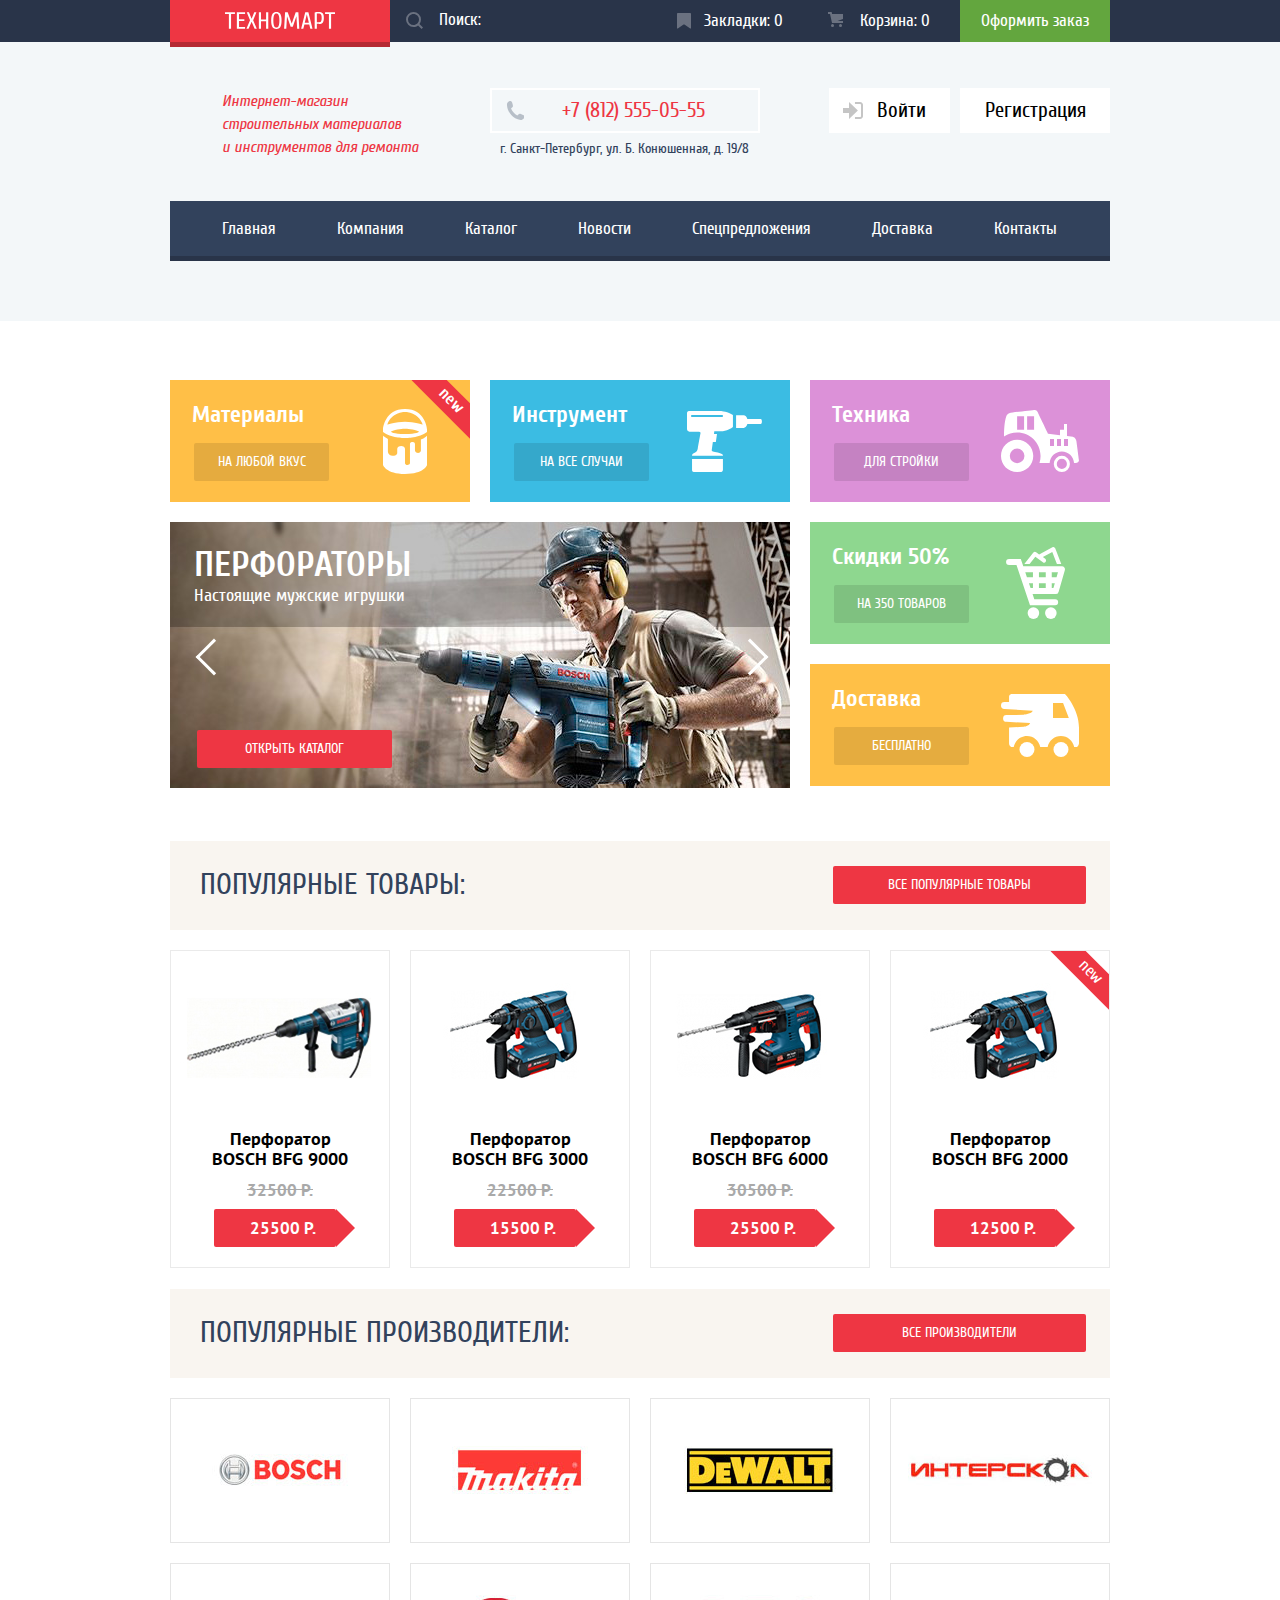
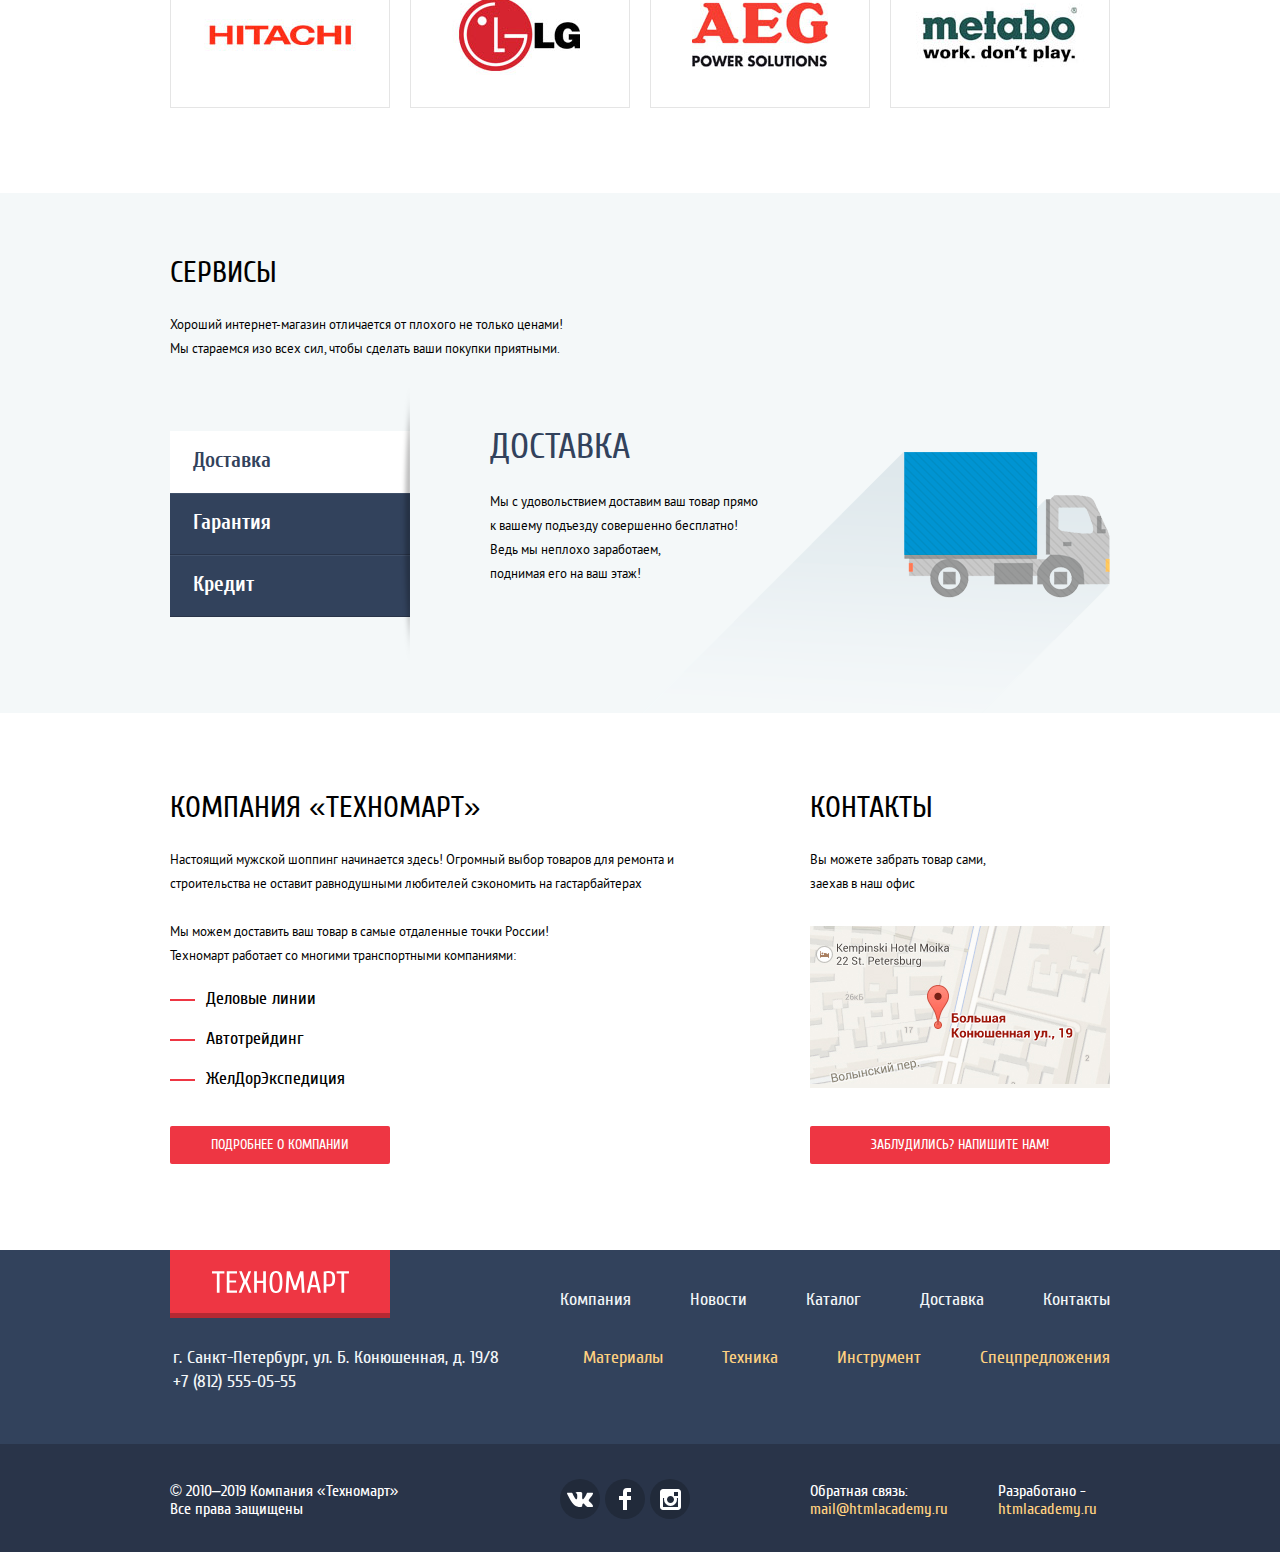
==== commit 2618c0b1: "защита. часть 1." ====
--- a/index.html
+++ b/index.html
@@ -154,42 +154,42 @@
       <ul class="vendors-list">
         <li>
           <a class="vendors-item" href="#">
-            <img src="img/vendors-bosch.jpg" width="126" height="37" alt="Брэнд Бош">
-          </a>
-        </li>
-        <li>
-          <a class="vendors-item" href="#">
-            <img src="img/vendors-makita.jpg" width="123" height="40" alt="Брэнд Макита">
-          </a>
-        </li>
-        <li>
-          <a class="vendors-item" href="#">
-            <img src="img/vendors-dewalt.jpg" width="146" height="44" alt="Брэнд Девольт">
-          </a>
-        </li>
-        <li>
-          <a class="vendors-item" href="#">
-            <img src="img/vendors-interskol.jpg" width="200" height="88" alt="Брэнд Интерскол">
-          </a>
-        </li>
-        <li>
-          <a class="vendors-item" href="#">
-            <img src="img/vendors-hitachi.jpg" width="169" height="31" alt="Брэнд Хитачи">
-          </a>
-        </li>
-        <li>
-          <a class="vendors-item" href="#">
-            <img src="img/vendors-lg.jpg" width="121" height="73" alt="Брэнд Элджи">
-          </a>
-        </li>
-        <li>
-          <a class="vendors-item" href="#">
-            <img src="img/vendors-aeg.jpg" width="151" height="96" alt="Брэнд Аег">
-          </a>
-        </li>
-        <li>
-          <a class="vendors-item" href="#">
-            <img src="img/vendors-metabo.jpg" width="204" height="69" alt="Брэнд Метабо">
+            <img src="img/vendors-bosch.jpg" width="200" height="96" alt="Брэнд Бош">
+          </a>
+        </li>
+        <li>
+          <a class="vendors-item" href="#">
+            <img src="img/vendors-makita.jpg" width="200" height="96" alt="Брэнд Макита">
+          </a>
+        </li>
+        <li>
+          <a class="vendors-item" href="#">
+            <img src="img/vendors-dewalt.jpg" width="200" height="96" alt="Брэнд Девольт">
+          </a>
+        </li>
+        <li>
+          <a class="vendors-item" href="#">
+            <img src="img/vendors-interskol.jpg" width="200" height="96" alt="Брэнд Интерскол">
+          </a>
+        </li>
+        <li>
+          <a class="vendors-item" href="#">
+            <img src="img/vendors-hitachi.jpg" width="200" height="96" alt="Брэнд Хитачи">
+          </a>
+        </li>
+        <li>
+          <a class="vendors-item" href="#">
+            <img src="img/vendors-lg.jpg" width="200" height="96" alt="Брэнд Элджи">
+          </a>
+        </li>
+        <li>
+          <a class="vendors-item" href="#">
+            <img src="img/vendors-aeg.jpg" width="200" height="96" alt="Брэнд Аег">
+          </a>
+        </li>
+        <li>
+          <a class="vendors-item" href="#">
+            <img src="img/vendors-metabo.jpg" width="200" height="96" alt="Брэнд Метабо">
           </a>
         </li>
       </ul>
--- a/css/style.css
+++ b/css/style.css
@@ -269,18 +269,17 @@
 }
 
 .header-logo {
-  display: -webkit-box;
-  display: -ms-flexbox;
-  display: flex;
+  box-sizing: border-box;
   width: 220px;
   height: 42px;
+  padding: 12px 55px;
   background-color: #ee3643;
   -webkit-box-shadow: 0 5px 0 0 #b52933;
   box-shadow: 0 5px 0 0 #b52933;
 }
 
 .header-logo img {
-  margin: auto;
+  /*margin: auto;*/
 }
 
 .header-logo[href="index.html"]:hover,
@@ -342,12 +341,15 @@
 .header-search input::-webkit-input-placeholder {
   color: #ffffff;
 }
+
 .header-search input:-ms-input-placeholder {
   color: #ffffff;
 }
+
 .header-search input::-ms-input-placeholder {
   color: #ffffff;
 }
+
 .header-search input::placeholder {
   color: #ffffff;
 }
@@ -493,15 +495,15 @@
 .header-phone {
   position: relative;
   display: block;
+  box-sizing: border-box;
+  width: 270px;
   margin-bottom: 4px;
   border: 2px solid #ffffff;
-  padding-top: 10px;
-  padding-bottom: 10px;
-  padding-left: 72px;
-  padding-right: 50px;
+  padding: 10px 15px;
+  padding-left: 70px;
   font-size: 21px;
   line-height: 21px;
-  text-align: center;
+  /*text-align: center;*/
   color: #ee3643;
 }
 
@@ -526,6 +528,9 @@
 }
 
 .header-person {
+  display: -webkit-box;
+  display: -ms-flexbox;
+  display: flex;
   -ms-flex-wrap: wrap;
   flex-wrap: wrap;
   -webkit-box-pack: end;
@@ -544,12 +549,15 @@
 .header-reg,
 .header-person-name {
   display: block;
+  -webkit-box-sizing: border-box;
+  box-sizing: border-box;
   padding: 12px 15px;
   background-color: #ffffff;
 }
 
 .header-enter {
   position: relative;
+  width: 121px;
   padding-left: 48px;
   margin-right: 10px;
 }
@@ -567,8 +575,8 @@
 }
 
 .header-reg {
-  padding-left: 24px;
-  padding-right: 24px;
+  width: 150px;
+  text-align: center;
 }
 
 .header-enter:hover,
@@ -606,7 +614,6 @@
   display: -webkit-box;
   display: -ms-flexbox;
   display: flex;
-  display: flex;
   -ms-flex-wrap: wrap;
   flex-wrap: wrap;
   -webkit-box-pack: justify;
@@ -617,17 +624,20 @@
   list-style: none;
 }
 
+.header-navigation-list li {
+  flex-grow: 1;
+}
+
 .header-navigation-item {
   display: block;
   -webkit-box-flex: 1;
   -ms-flex-positive: 1;
-  flex-grow: 1;
-  padding-top: 19px;
-  padding-bottom: 19px;
-  padding-left: 30px;
-  padding-right: 31px;
+  box-sizing: border-box;
+  width: 100%;
+  padding: 19px 15px;
   font-size: 17px;
   line-height: 17px;
+  text-align: center;
 }
 
 .header-navigation-item:hover,
@@ -640,12 +650,14 @@
 .header-navigation-item:not([href]):active {
   background-color: #32425c;
   color: #ffffff;
+  -webkit-box-shadow: none;
   box-shadow: none;
 }
 
 .header-navigation-item:active {
   color: rgba(255, 255, 255, 0.5);
   background-color: #1d2739;
+  -webkit-box-shadow: 0 5px 0 0 #1d2739;
   box-shadow: 0 5px 0 0 #1d2739;
 }
 
@@ -946,6 +958,10 @@
   list-style: none;
 }
 
+.products-result .products-list {
+  width: 700px;
+}
+
 .products-item {
   position: relative;
   width: 218px;
@@ -958,6 +974,7 @@
 
 .products-item:hover,
 .products-item:focus {
+  -webkit-box-shadow: 0 0 25px 0 rgba(41, 52, 73, 0.5);
   box-shadow: 0 0 25px 0 rgba(41, 52, 73, 0.5);
 }
 
@@ -1058,12 +1075,16 @@
 }
 
 .vendors-item {
+  display: -webkit-box;
+  display: -ms-flexbox;
   display: flex;
   -webkit-box-sizing: border-box;
   box-sizing: border-box;
   width: 220px;
   height: 145px;
   margin-bottom: 20px;
+  padding: 23px 9px;
+  padding-bottom: 24px;
   border: 1px solid #e5e5e5;
 }
 
@@ -1074,10 +1095,12 @@
 .vendors-item:hover,
 .vendors-item:focus {
   border: none;
+  -webkit-box-shadow: 0 5px 25px 0 rgba(41, 52, 73, 0.5);
   box-shadow: 0 5px 25px 0 rgba(41, 52, 73, 0.5);
 }
 
 .vendors-item:active {
+  -webkit-box-shadow: 0 4px 10px 0 rgba(41, 52, 73, 0.5);
   box-shadow: 0 4px 10px 0 rgba(41, 52, 73, 0.5);
 }
 
@@ -1906,6 +1929,7 @@
 .modal {
   position: fixed;
   box-shadow: 0 20px 40px 0 rgba(0, 0, 0, 0.75);
+  -webkit-box-shadow: 0 20px 40px 0 rgba(0, 0, 0, 0.75);
 }
 
 .modal-close {
@@ -1924,8 +1948,8 @@
 .modal-close::after {
   content: "";
   position: absolute;
-  top: 10px;
-  left: 2px;
+  top: 15px;
+  left: 3px;
   width: 25px;
   height: 3px;
   background-color: #ee3643;
@@ -2027,6 +2051,7 @@
   width: 940px;
   background-color: #565656;
   box-shadow: 0 0 16px 0 rgba(47, 42, 43, 0.5);
+  -webkit-box-shadow: 0 0 16px 0 rgba(47, 42, 43, 0.5);
 }
 
 .modal-map img {
@@ -2043,7 +2068,7 @@
 
 .cart-heading {
   position: relative;
-  margin-top: 20px;
+  margin-top: 18px;
   margin-bottom: 66px;
   padding-left: 98px;
   font-size: 30px;
@@ -2053,7 +2078,7 @@
 
 .cart-heading::before {
   position: absolute;
-  top: -18px;
+  top: -16px;
   left: 0px;
   width: 66px;
   height: 66px;
@@ -2064,10 +2089,10 @@
 
 .cart-heading::after {
   position: absolute;
-  top: 2px;
-  left: 18px;
-  width: 25px;
-  height: 12px;
+  top: 4px;
+  left: 20px;
+  width: 26px;
+  height: 14px;
   border-left: 7px solid #ffffff;
   border-bottom: 7px solid #ffffff;
   transform: rotate(-45deg);
@@ -2076,13 +2101,11 @@
 }
 
 .cart-order {
-  padding-left: 60px;
-  padding-right: 60px;
+  width: 220px;
 }
 
 .cart-go-on {
-  padding-left: 45px;
-  padding-right: 47px;
+  width: 220px;
   margin-left: auto;
   background-color: #ffffff;
   color: #000000;
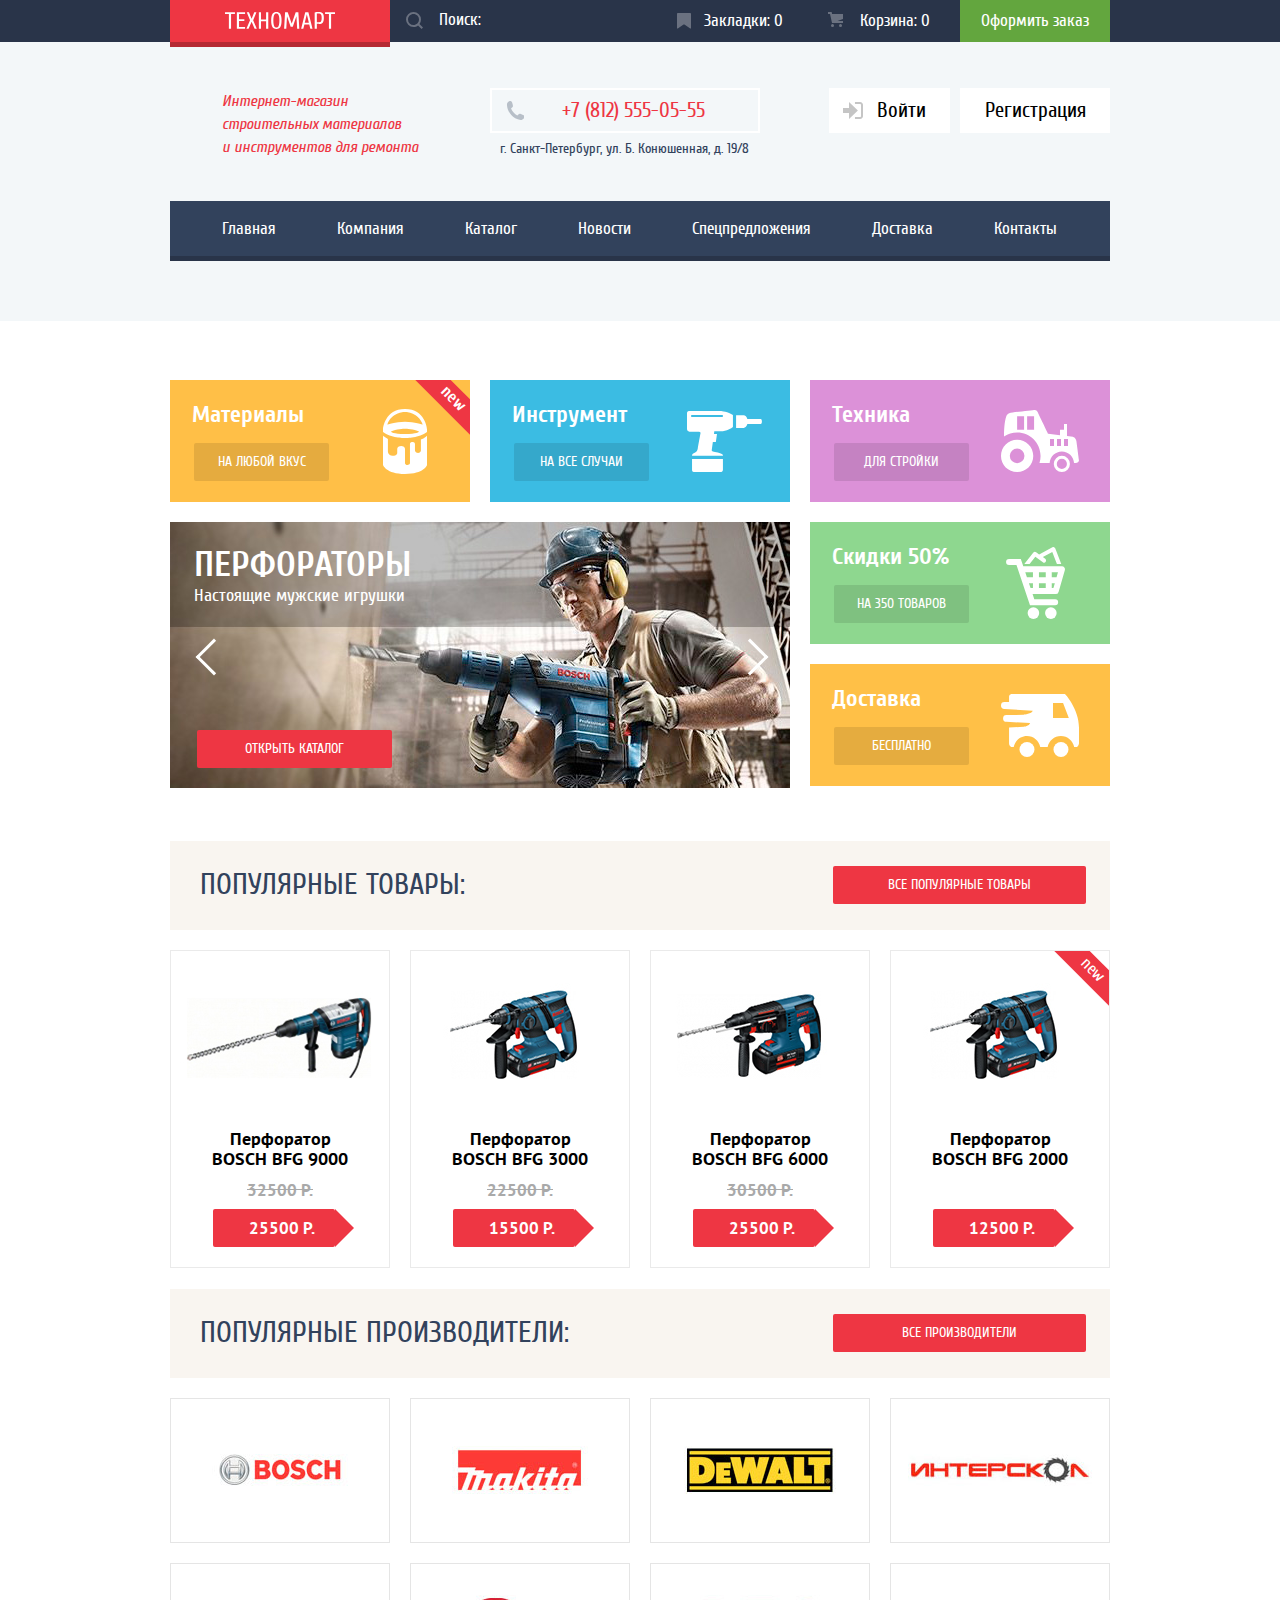
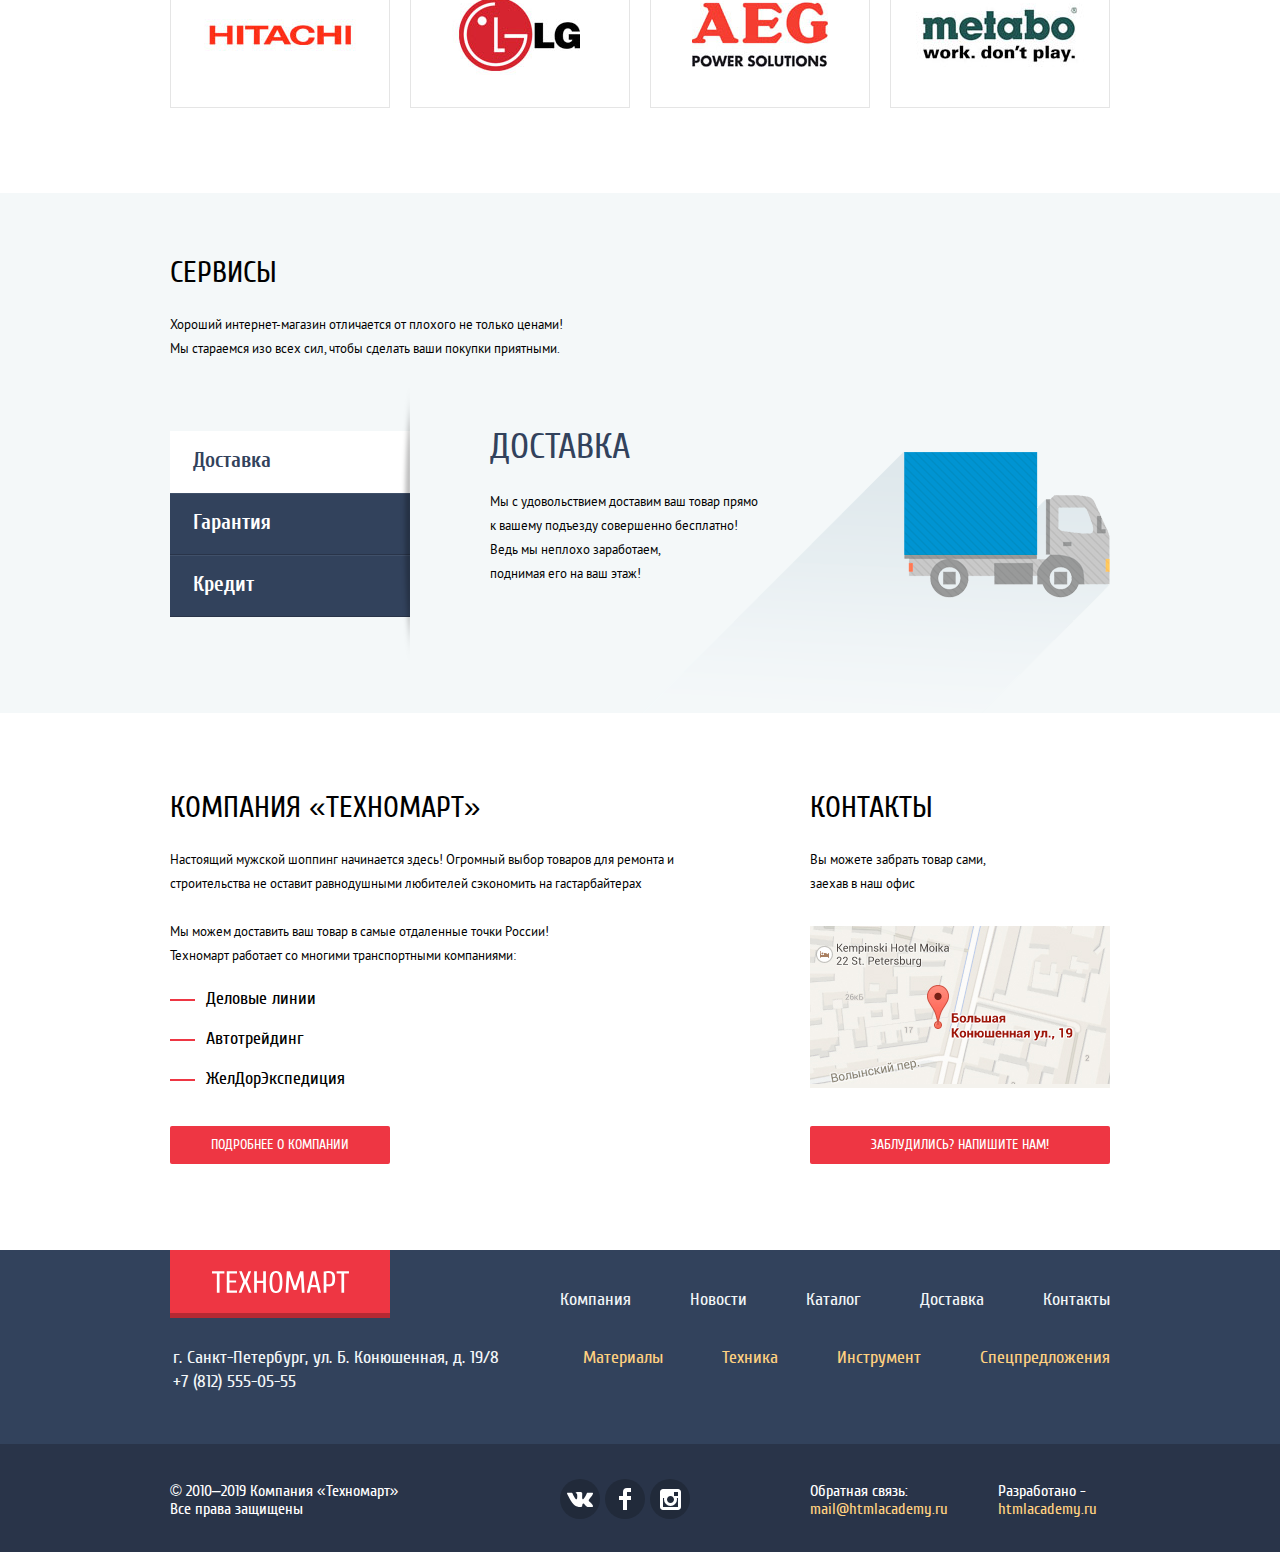
==== commit 633aa3aa: "защита. часть 1.2" ====
--- a/index.html
+++ b/index.html
@@ -104,7 +104,7 @@
         <h2 class="section-header-heading">Популярные товары:</h2>
         <a class="button section-header-link" href="#">Все популярные товары</a>
       </div>
-      <ul class="products-list">
+      <ul class="products-list products-list-index">
         <li class="products-item">
           <a class="button products-buy" href="#">Купить</a>
           <a class="button products-inbookmarks" href="#">В закладки</a>
--- a/css/style.css
+++ b/css/style.css
@@ -138,7 +138,7 @@
 .button {
   -webkit-box-sizing: border-box;
   box-sizing: border-box;
-  display: inline-block;
+  display: block;
   padding: 10px 20px;
   margin: 0;
   border: none;
@@ -167,13 +167,15 @@
 .products-buy {
   position: relative;
   display: none;
+  width: 135px;
   margin-top: 43px;
   margin-bottom: 8px;
+  margin-left: 41px;
   padding-bottom: 7px;
+  padding-left: 48px;
   background-color: #63a63e;
   border-bottom: 3px solid #367315;
-  padding-left: 49px;
-  padding-right: 45px;
+  text-align: left;
 }
 
 .products-buy:hover,
@@ -207,11 +209,11 @@
 
 .products-inbookmarks {
   display: none;
+  margin-left: 41px;
   margin-bottom: 52px;
   padding-top: 7px;
   padding-bottom: 7px;
-  padding-left: 33px;
-  padding-right: 29px;
+  width: 135px;
   border: 3px solid #63a63e;
   color: #32425c;
   background-color: #ffffff;
@@ -229,12 +231,16 @@
   color: rgba(50, 66, 92, 0.3);
 }
 
+.reveal {
+  display: block;
+}
+
 .new-tip::after {
   -webkit-box-sizing: border-box;
   box-sizing: border-box;
   position: absolute;
-  top: 9px;
-  right: -23px;
+  top: 7px;
+  right: -25px;
   width: 85px;
   height: 25px;
   -webkit-transform: rotate(45deg);
@@ -278,10 +284,6 @@
   box-shadow: 0 5px 0 0 #b52933;
 }
 
-.header-logo img {
-  /*margin: auto;*/
-}
-
 .header-logo[href="index.html"]:hover,
 .header-logo:focus {
   background-color: #ca2c37;
@@ -503,7 +505,6 @@
   padding-left: 70px;
   font-size: 21px;
   line-height: 21px;
-  /*text-align: center;*/
   color: #ee3643;
 }
 
@@ -625,6 +626,8 @@
 }
 
 .header-navigation-list li {
+  -webkit-box-flex: 1;
+  -ms-flex-positive: 1;
   flex-grow: 1;
 }
 
@@ -958,10 +961,6 @@
   list-style: none;
 }
 
-.products-result .products-list {
-  width: 700px;
-}
-
 .products-item {
   position: relative;
   width: 218px;
@@ -984,11 +983,11 @@
 }
 
 .products-item:hover>a {
-  display: inline-block;
-}
-
-.products-result .products-list .products-item:nth-child(3n),
-.popular .products-list .products-item:nth-child(4n) {
+  display: block;
+}
+
+.products-list-catalogue .products-item:nth-child(3n),
+.products-list-index .products-item:nth-child(4n) {
   margin-right: 0;
 }
 
@@ -1026,11 +1025,11 @@
 
 .products-price-new {
   position: relative;
-  display: inline-block;
+  display: block;
   -webkit-box-sizing: border-box;
   box-sizing: border-box;
   margin-bottom: 20px;
-  margin-left: -10px;
+  margin-left: 42px;
   padding: 10px 15px;
   padding-left: 30px;
   width: 122px;
@@ -1053,7 +1052,7 @@
 }
 
 .products-about+.products-price-new {
-  margin-top: 28px;
+  margin-top: 40px;
 }
 
 .vendors {
@@ -1441,7 +1440,6 @@
   border: none;
   border-radius: 50%;
   background-image: url("../img/filter-button.svg");
-  outline: none;
 }
 
 .range-toggle-min {
@@ -1507,7 +1505,7 @@
   padding-left: 35px;
 }
 
-input[type="checkbox"]+label::before {
+.strainers-name-list [type="checkbox"]+label::before {
   position: absolute;
   top: -3px;
   left: 0px;
@@ -1518,19 +1516,19 @@
   background-repeat: no-repeat;
 }
 
-input[type="checkbox"]:checked+label::before {
+.strainers-name-list [type="checkbox"]:checked+label::before {
   background-image: url("../img/filters-checkbox-on.svg");
 }
 
-input[type="checkbox"]:disabled+label::before {
+.strainers-name-list [type="checkbox"]:disabled+label::before {
   color: rgba(0, 0, 0, 0.3);
 }
 
-input[type="checkbox"]:checked:disabled+label::before {
+.strainers-name-list [type="checkbox"]:checked:disabled+label::before {
   color: rgba(0, 0, 0, 0.3);
 }
 
-input[type="radio"]+label::before {
+.strainers-name-list [type="radio"]+label::before {
   position: absolute;
   top: -3px;
   left: 0px;
@@ -1541,15 +1539,15 @@
   background-repeat: no-repeat;
 }
 
-input[type="radio"]:checked+label::before {
+.strainers-name-list [type="radio"]:checked+label::before {
   background-image: url("../img/filters-radio-on.svg");
 }
 
-input[type="radio"]:disabled+label::before {
+.strainers-name-list [type="radio"]:disabled+label::before {
   color: rgba(0, 0, 0, 0.3);
 }
 
-input[type="radio"]:checked:disabled+label::before {
+.strainers-name-list [type="radio"]:checked:disabled+label::before {
   color: rgba(0, 0, 0, 0.3);
 }
 
@@ -1660,6 +1658,10 @@
 .sorting-dir-down:hover::before,
 .sorting-dir-down:hover::before {
   border-top-color: #231f20;
+}
+
+.products-list-catalogue {
+  width: 700px;
 }
 
 .products-button {
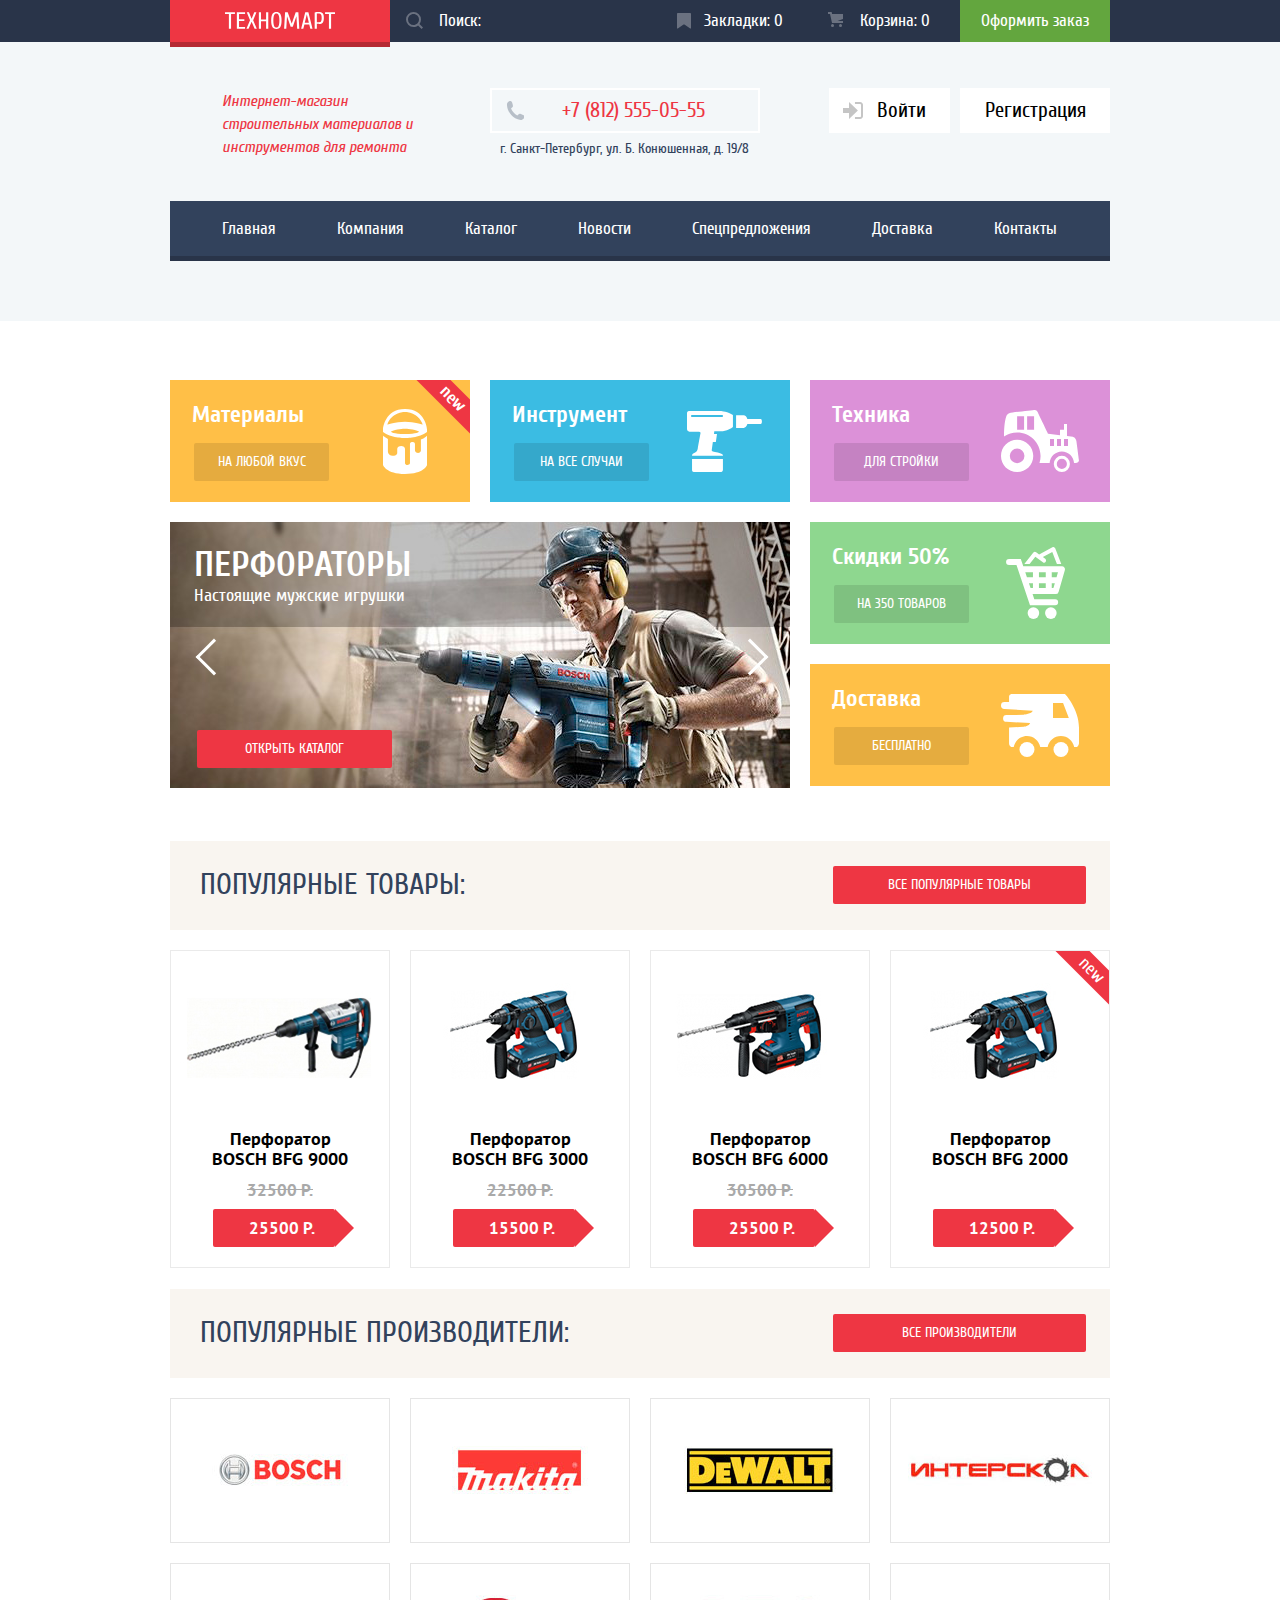
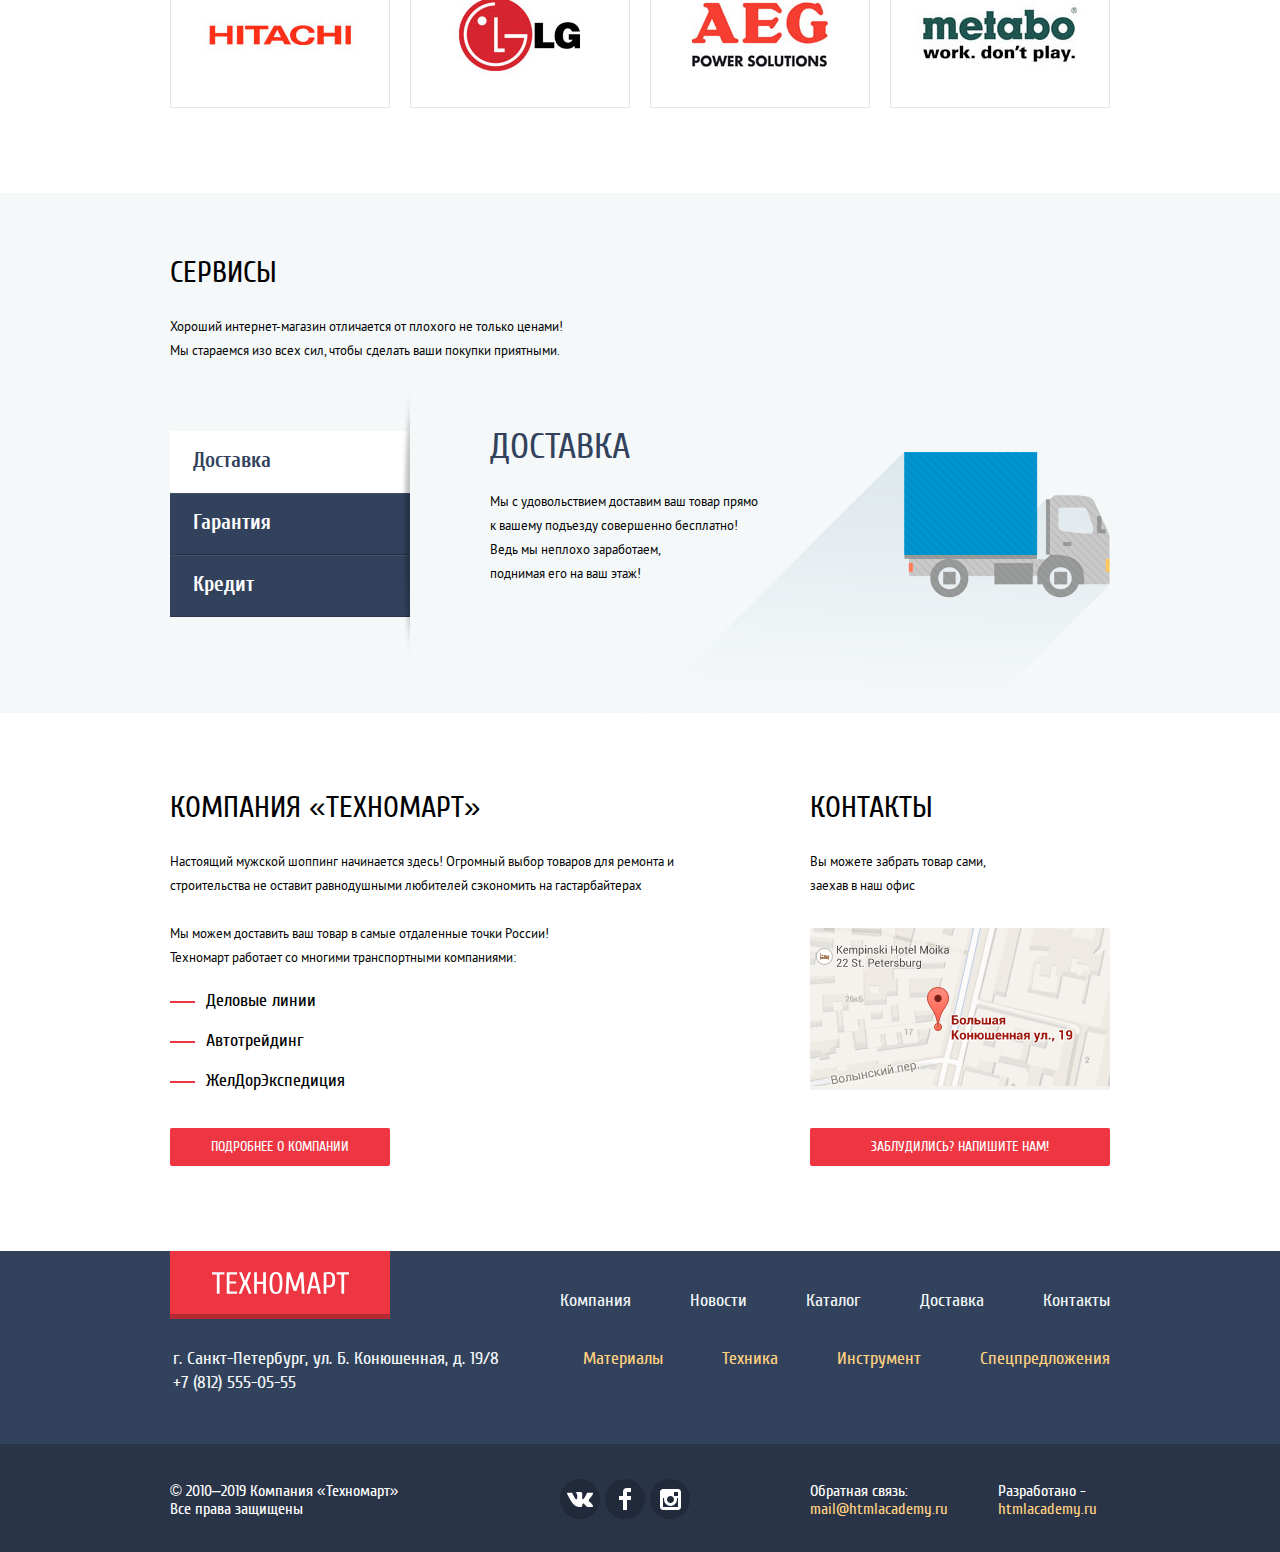
==== commit 38b33530: "Защита. Часть 2." ====
--- a/index.html
+++ b/index.html
@@ -27,7 +27,7 @@
     </div>
     <div class="header-bottom">
       <div class="container">
-        <p class="header-description">Интернет-магазин строительных материалов <br>и инструментов для ремонта</p>
+        <p class="header-description">Интернет-магазин строительных материалов и инструментов для ремонта</p>
         <div class="header-info">
           <a class="header-phone" href="tel:+78125550555">+7 (812) 555-05-55</a>
           <p class="header-address">г. Санкт-Петербург, ул. Б. Конюшенная, д. 19/8</p>
@@ -71,7 +71,7 @@
       <div class="columns">
         <div class="promo-slideshow">
           <ul class="promo-slideshow-list">
-            <li class="display-none">
+            <li>
               <h3 class="promo-slideshow-heading">Дрели</h3>
               <p class="promo-description">Соседям на радость!</p>
               <img src="img/promo-slider-2.jpg" width="620" height="266" alt="Дрели">
@@ -198,31 +198,31 @@
       <div class="container">
         <h2 class="section-heading">Сервисы</h2>
         <p class="services-description section-description">
-          Хороший интернет-магазин отличается от плохого не только ценами! <br>
+          Хороший интернет-магазин отличается от плохого не только ценами!
           Мы стараемся изо всех сил, чтобы сделать ваши покупки приятными.
         </p>
         <div class="services-layout">
           <ul class="services-menu">
-            <li><a class="services-menu-item services-menu-item-current" href="#">Доставка</a></li>
-            <li><a class="services-menu-item" href="#">Гарантия</a></li>
-            <li><a class="services-menu-item" href="#">Кредит</a></li>
+            <li><a class="services-menu-item services-menu-delivery services-menu-item-current" href="#">Доставка</a></li>
+            <li><a class="services-menu-item services-menu-warranty" href="#">Гарантия</a></li>
+            <li><a class="services-menu-item services-menu-credit" href="#">Кредит</a></li>
           </ul>
           <ul class="services-list">
-            <li class="services-detail services-delivery">
+            <li class="services-detail reveal services-delivery">
               <h3 class="services-subtitle">Доставка</h3>
               <p class="services-specification section-description">
                 Мы с удовольствием доставим ваш товар прямо к вашему подъезду совершенно бесплатно! <br>
                 Ведь мы неплохо заработаем, <br>поднимая его на ваш этаж!
               </p>
             </li>
-            <li class="services-detail services-warranty display-none">
+            <li class="services-detail services-warranty">
               <h3 class="services-subtitle">Гарантия</h3>
               <p class="services-specification section-description">
                 Если купленный у нас товар поломается или заискрит, а также в случае пожара, спровоцированного его возгаранием, вы всегда можете быть уверены в нашей гарантии. Мы обменяем сгоревший товар на новый. <br>
                 Дом уж восстановите как-нибудь сами.
               </p>
             </li>
-            <li class="services-detail services-credit display-none">
+            <li class="services-detail services-credit">
               <h3 class="services-subtitle">Кредит</h3>
               <p class="services-specification section-description">
                 Залезть в долговую яму стало проще! <br>
@@ -241,8 +241,7 @@
           Настоящий мужской шоппинг начинается здесь! Огромный выбор товаров для ремонта и строительства не оставит равнодушными любителей сэкономить на гастарбайтерах
         </p>
         <p class="about-description section-description">
-          Мы можем доставить ваш товар в самые отдаленные точки России! <br>
-          Техномарт работает со многими транспортными компаниями:
+          Мы можем доставить ваш товар в самые отдаленные точки России! Техномарт работает со многими транспортными компаниями:
         </p>
         <ul class="about-transport">
           <li>Деловые линии</li>
@@ -272,7 +271,8 @@
           <li><a href="#">Доставка</a></li>
           <li><a href="#">Контакты</a></li>
         </ul>
-        <p class="footer-contacts">г. Санкт-Петербург, ул. Б. Конюшенная, д. 19/8
+        <p class="footer-contacts">
+          г. Санкт-Петербург, ул. Б. Конюшенная, д. 19/8
           <a href="tel:+78125550555" class="footer-phone">+7 (812) 555-05-55</a>
         </p>
         <ul class="footer-products">
@@ -285,8 +285,7 @@
     </div>
     <div class="footer-bottom">
       <div class="container">
-        <p>&copy; 2010–2019 Компания «Техномарт»<br>
-          Все права защищены</p>
+        <p>&copy; 2010–2019 Компания «Техномарт» Все права защищены</p>
         <ul class="footer-social-list">
           <li><a class="footer-social footer-vk" href="#"><span class="visually-hidden">Вконтакте</span></a></li>
           <li><a class="footer-social footer-fb" href="#"><span class="visually-hidden">Фейсбук</span></a></li>
@@ -307,7 +306,7 @@
       <div class="modal-top">
         <label>
           Ваше имя:
-          <input class="feedback-field" type="text" name="name" placeholder="Имя Фамилия">
+          <input class="feedback-field feedback-name" type="text" name="name" placeholder="Имя Фамилия">
         </label>
         <label>
           Ваш e-mail:
@@ -318,7 +317,7 @@
           <textarea class="feedback-field" name="letter" placeholder="В свободной форме"></textarea>
         </label>
       </div>
-      <div class="modal-bottom feedback-button-wrap">
+      <div class="modal-bottom">
         <button class="button feedback-button" type="submit">Отправить</button>
       </div>
     </form>
@@ -328,11 +327,14 @@
   </section>
   <section class="modal modal-map">
     <h2 class="visually-hidden">Как до нас добраться</h2>
-    <img src="img/map-big.jpg" width="940" height="446" alt="Офис компании по адресу ул. Большая Конюшенная 19, Санкт-Петербург">
-    <button class="modal-close js-modal-close" type="button">
+    <iframe src="https://www.google.com/maps/embed?pb=!1m18!1m12!1m3!1d1998.6037999040354!2d30.322010416394033!3d59.938716271971415!2m3!1f0!2f0!3f0!3m2!1i1024!2i768!4f13.1!3m3!1m2!1s0x4696310fca5ba729%3A0xea9c53d4493c879f!2sBolshaya+Konyushennaya+ul.%2C+19%2C+Sankt-Peterburg%2C+Russia%2C+191186!5e0!3m2!1sen!2s!4v1441888483426" width="940" height="446" allowfullscreen></iframe>
+    <p><img src="img/map-big.jpg" width="940" height="446" alt="Офис компании по адресу ул. Большая Конюшенная 19, Санкт-Петербург"></p>
+    <button class="modal-close js-modal-close map-modal-close" type="button">
       <span class="visually-hidden">Закрыть</span>
     </button>
   </section>
+
+  <script src="js/technomart.js"></script>
 </body>
 
 </html>
--- a/css/style.css
+++ b/css/style.css
@@ -83,10 +83,6 @@
   overflow: hidden;
 }
 
-.display-none {
-  display: none;
-}
-
 .section-header {
   margin-bottom: 20px;
   padding-left: 30px;
@@ -121,7 +117,7 @@
 
 .section-heading {
   margin: 0;
-  margin-bottom: 25px;
+  margin-bottom: 27px;
   font-size: 30px;
   line-height: 30px;
   font-weight: 400;
@@ -210,7 +206,7 @@
 .products-inbookmarks {
   display: none;
   margin-left: 41px;
-  margin-bottom: 52px;
+  margin-bottom: 51px;
   padding-top: 7px;
   padding-bottom: 7px;
   width: 135px;
@@ -231,10 +227,6 @@
   color: rgba(50, 66, 92, 0.3);
 }
 
-.reveal {
-  display: block;
-}
-
 .new-tip::after {
   -webkit-box-sizing: border-box;
   box-sizing: border-box;
@@ -242,13 +234,13 @@
   top: 7px;
   right: -25px;
   width: 85px;
-  height: 25px;
+  height: 24px;
   -webkit-transform: rotate(45deg);
   -ms-transform: rotate(45deg);
   transform: rotate(45deg);
-  padding-top: 2px;
-  font-size: 17px;
-  line-height: 18px;
+  /*padding-top: 2px;*/
+  font-size: 18px;
+  line-height: 24px;
   color: #ffffff;
   text-align: center;
   content: "new";
@@ -306,7 +298,7 @@
 
 .header-search input {
   width: 100%;
-  padding: 11px 10px;
+  padding: 12px 10px;
   padding-left: 49px;
   border: none;
   font: inherit;
@@ -315,6 +307,7 @@
   background-image: url("../img/icon-search.svg");
   background-repeat: no-repeat;
   background-position: 16px 12px;
+  outline: none;
 }
 
 .header-search input:hover {
@@ -766,7 +759,7 @@
 }
 
 .main-container {
-  margin-bottom: 86px;
+  margin-bottom: 85px;
 }
 
 .promo {
@@ -863,6 +856,10 @@
   background-color: #c6beb7;
 }
 
+.promo-slideshow-list li:first-child {
+  display: none;
+}
+
 .promo-slideshow-heading {
   position: absolute;
   top: 25px;
@@ -928,8 +925,6 @@
   background-color: transparent;
 }
 
-.promo-services {}
-
 .promo-discount {
   margin-bottom: 20px;
   background-color: #8ed78f;
@@ -946,7 +941,7 @@
 }
 
 .popular {
-  margin-bottom: -31px;
+  margin-bottom: -30px;
 }
 
 .products-list {
@@ -965,7 +960,7 @@
   position: relative;
   width: 218px;
   border: 1px solid #eaeaea;
-  margin-bottom: 21px;
+  margin-bottom: 20px;
   margin-right: 20px;
   overflow: hidden;
   text-align: center;
@@ -1115,7 +1110,7 @@
 
 .services-description {
   width: 400px;
-  margin-bottom: 70px;
+  margin-bottom: 68px;
 }
 
 .services-layout {
@@ -1165,19 +1160,22 @@
   border-bottom: 1px solid #293449
 }
 
-.services-menu-item-current {
-  background-color: #ffffff;
-  color: #32425c;
-  border-top: 1px solid #ffffff;
-  border-bottom: 1px solid #ffffff;
-}
-
 .services-menu-item:hover,
 .services-menu-item:focus {
   color: #ffffff;
   background-color: #293449;
   border-top: 1px solid #293449;
   border-bottom: 1px solid #293449;
+}
+
+.services-menu-item-current,
+.services-menu-item-current:hover,
+.services-menu-item-current:focus,
+.services-menu-item-current:active {
+  background-color: #ffffff;
+  color: #32425c;
+  border-top: 1px solid #ffffff;
+  border-bottom: 1px solid #ffffff;
 }
 
 .services-list {
@@ -1199,6 +1197,7 @@
 }
 
 .services-detail {
+  display: none;
   min-height: 284px;
   background-repeat: no-repeat;
   background-position: 100% 100%;
@@ -1226,7 +1225,16 @@
 
 .services-credit .services-specification {
   width: 300px;
-  margin-bottom: 30px;
+  margin-bottom: 25px;
+}
+
+.services-credit {
+
+
+}
+
+.services-button {
+  width: 195px;
 }
 
 .about {
@@ -1239,6 +1247,7 @@
 
 .about p:last-of-type {
   margin-bottom: 21px;
+  width: 400px;
 }
 
 .about-transport {
@@ -1459,6 +1468,7 @@
   margin-bottom: 23px;
   padding: 10px;
   font-size: 17px;
+  line-height: 18px;
   text-align: center;
   background-color: #f7f3ec;
   border-radius: 1px;
@@ -1516,16 +1526,24 @@
   background-repeat: no-repeat;
 }
 
+.strainers-name-list [type="checkbox"]+label:hover::before,
+.strainers-name-list [type="checkbox"]+label:focus::before {
+  background-image: url("../img/filters-checkbox-off-hover.svg");
+}
+
 .strainers-name-list [type="checkbox"]:checked+label::before {
   background-image: url("../img/filters-checkbox-on.svg");
 }
 
-.strainers-name-list [type="checkbox"]:disabled+label::before {
-  color: rgba(0, 0, 0, 0.3);
-}
-
+.strainers-name-list [type="checkbox"]:checked+label:hover::before,
+.strainers-name-list [type="checkbox"]:checked+label:focus::before {
+  background-image: url("../img/filters-checkbox-on-hover.svg");
+}
+
+.strainers-name-list [type="checkbox"]:disabled+label::before,
+.strainers-name-list [type="checkbox"]:disabled+label,
 .strainers-name-list [type="checkbox"]:checked:disabled+label::before {
-  color: rgba(0, 0, 0, 0.3);
+  opacity: 0.3;
 }
 
 .strainers-name-list [type="radio"]+label::before {
@@ -1539,16 +1557,24 @@
   background-repeat: no-repeat;
 }
 
+.strainers-name-list [type="radio"]+label:hover::before,
+.strainers-name-list [type="radio"]+label:focus::before {
+  background-image: url("../img/filters-radio-off-hover.svg");
+}
+
 .strainers-name-list [type="radio"]:checked+label::before {
   background-image: url("../img/filters-radio-on.svg");
 }
 
-.strainers-name-list [type="radio"]:disabled+label::before {
-  color: rgba(0, 0, 0, 0.3);
-}
-
+.strainers-name-list [type="radio"]:checked+label:hover::before,
+.strainers-name-list [type="radio"]:checked+label:focus::before {
+  background-image: url("../img/filters-radio-on-hover.svg");
+}
+
+.strainers-name-list [type="radio"]:disabled+label::before,
+.strainers-name-list [type="radio"]:disabled+label,
 .strainers-name-list [type="radio"]:checked:disabled+label::before {
-  color: rgba(0, 0, 0, 0.3);
+  opacity: 0.3;
 }
 
 .sorting {
@@ -1576,6 +1602,11 @@
   display: -webkit-box;
   display: -ms-flexbox;
   display: flex;
+   -ms-flex-wrap: wrap;
+  flex-wrap: wrap;
+  -webkit-box-pack: justify;
+    -ms-flex-pack: justify;
+  justify-content: space-between;
   width: 380px;
   list-style: none;
   margin: 0;
@@ -1595,11 +1626,13 @@
 }
 
 .sorting-price {
-  margin-right: 71px;
+  /*margin-right: 71px;*/
+  margin-right: 21px;
 }
 
 .sorting-type {
-  margin-right: 65px;
+  /*margin-right: 65px;*/
+  margin-right: 15px;
 }
 
 .sorting-item-current {
@@ -1610,7 +1643,7 @@
 .sorting-item:hover,
 .sorting-item:focus {
   color: #000000;
-  border-bottom: 1px solid #ee3643;
+  text-decoration-style: solid;
 }
 
 .sorting-dir {
@@ -1662,6 +1695,7 @@
 
 .products-list-catalogue {
   width: 700px;
+  font-family: "Cuprum", "Arial", sans-serif;
 }
 
 .products-button {
@@ -1719,14 +1753,14 @@
 }
 
 .description {
-  padding-top: 63px;
-  padding-bottom: 66px;
+  padding-top: 65px;
+  padding-bottom: 69px;
   background-color: #f2f6f8;
 }
 
 .description-heading {
   margin: 0;
-  margin-bottom: 30px;
+  margin-bottom: 25px;
   font-size: 30px;
   line-height: 30px;
   font-weight: 400;
@@ -1773,7 +1807,7 @@
 .footer-contacts {
   width: 330px;
   margin: 0;
-  margin-bottom: 50px;
+  margin-bottom: 49px;
   padding: 0;
   padding-left: 3px;
 }
@@ -1798,11 +1832,12 @@
 
 .footer-company li,
 .footer-products li {
-  padding-left: 59px;
-}
-
-.footer-company a {
-  color: #f1f5f7;
+  margin-left: 59px;
+}
+
+.footer-company li:first-child,
+.footer-products li:first-child {
+  margin-left: 0;
 }
 
 .footer-products a {
@@ -2037,8 +2072,8 @@
   box-sizing: border-box;
   width: 460px;
   height: 115px;
-  margin-bottom: 37px;
-  padding-top: 11px;
+  margin-bottom: 32px;
+  padding-top: 8px;
 }
 
 .feedback-button {
@@ -2047,17 +2082,36 @@
 
 .modal-map {
   display: none;
-  top: 550px;
+  top: 120px;
   left: 50%;
   margin-left: -470px;
   width: 940px;
-  background-color: #565656;
-  box-shadow: 0 0 16px 0 rgba(47, 42, 43, 0.5);
-  -webkit-box-shadow: 0 0 16px 0 rgba(47, 42, 43, 0.5);
+}
+
+.map-modal-close {
+  z-index: 3;
 }
 
 .modal-map img {
   display: block;
+}
+
+.modal-map p {
+  position: absolute;
+  top: 0;
+  left: 0;
+  z-index: 1;
+
+  margin: 0;
+  background-color: #b8dcfe;
+}
+
+.modal-map iframe {
+  display: block;
+  position: relative;
+  z-index: 2;
+
+  border: none;
 }
 
 .cart {
@@ -2112,3 +2166,45 @@
   background-color: #ffffff;
   color: #000000;
 }
+
+.hide {
+  display: none;
+}
+
+.reveal {
+  display: block;
+}
+
+.reveal-bounce {
+  display: block;
+  animation: bounce 0.6s;
+}
+
+.reveal-expand {
+  display: block;
+  animation: expand 0.6s;
+}
+
+@keyframes bounce {
+  0% {
+    transform: translateY(-2000px);
+  }
+  70% {
+    transform: translateY(30px);
+  }
+  90% {
+    transform: translateY(-10px);
+  }
+  100% {
+    transform: translateY(0);
+  }
+}
+
+@keyframes expand {
+  0% {
+    transform: scale(0.6);
+  }
+  100%{
+  transform: scale(1);
+  }
+}
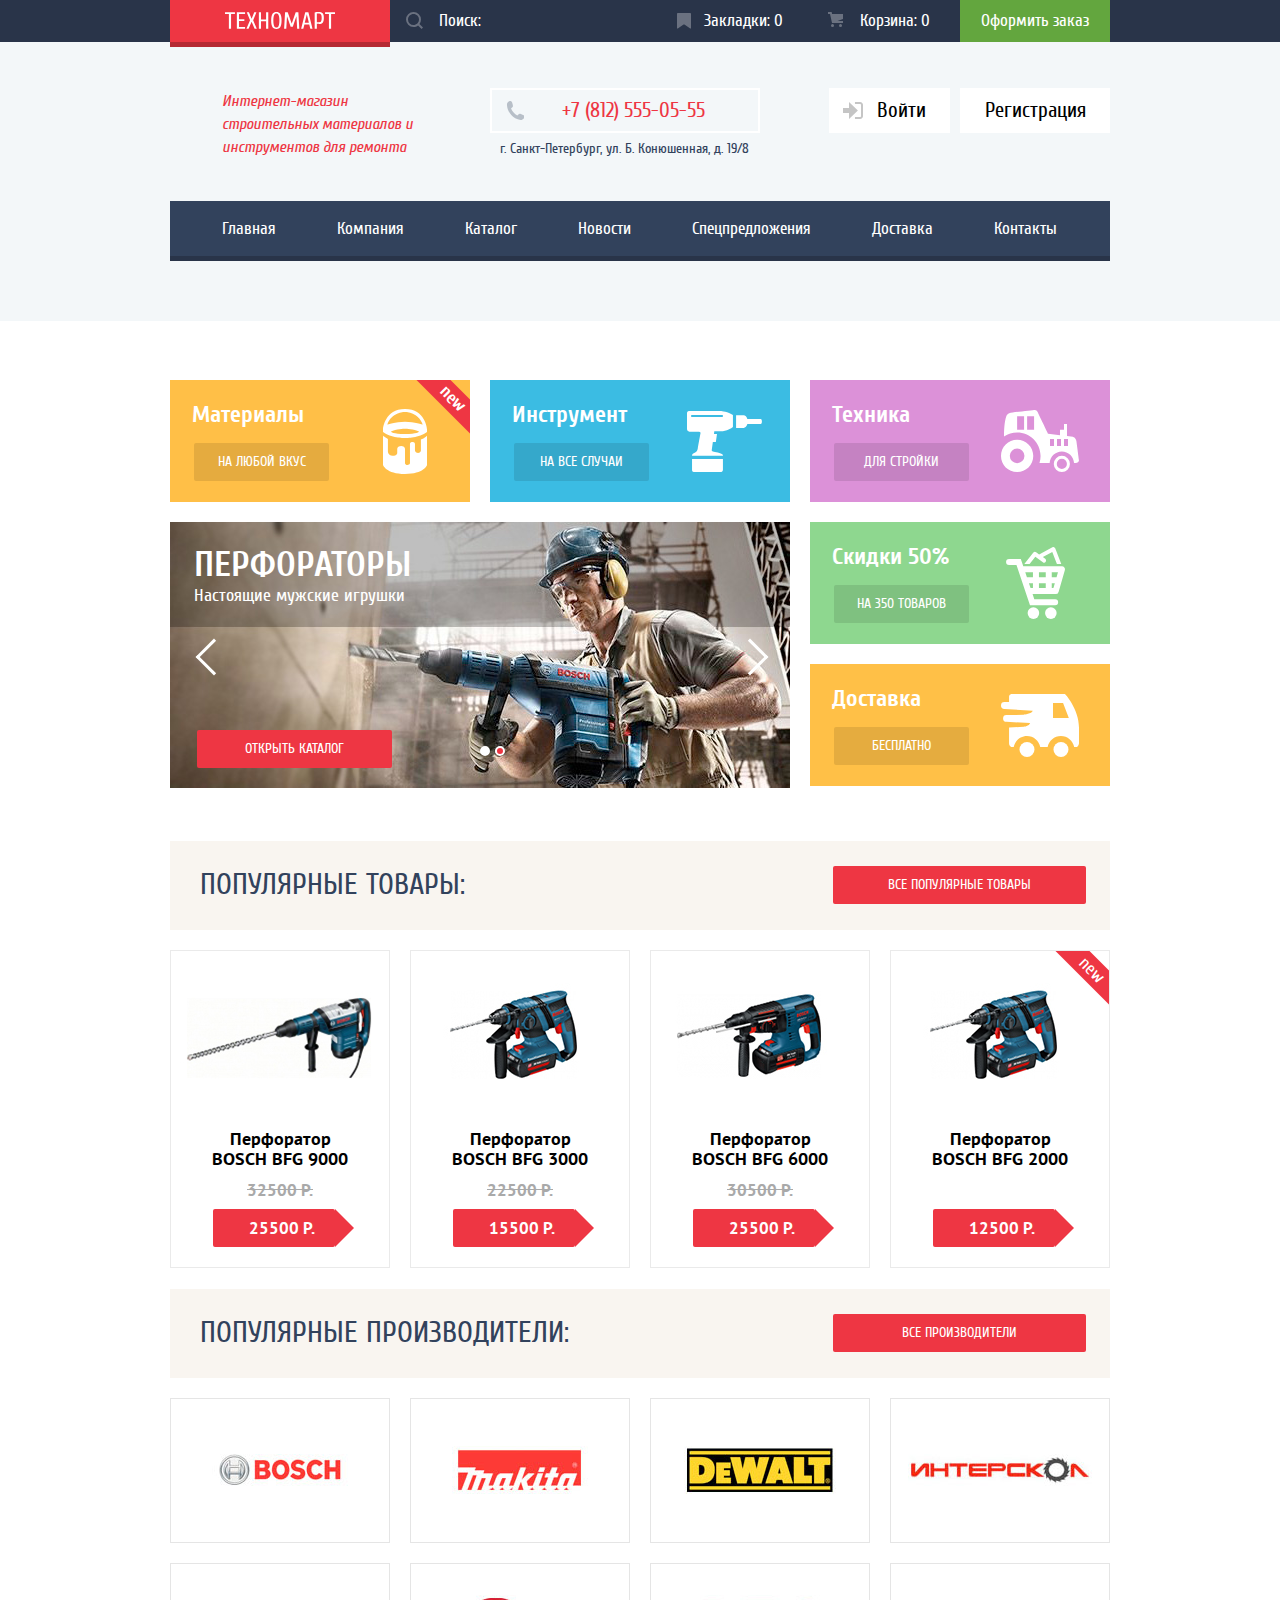
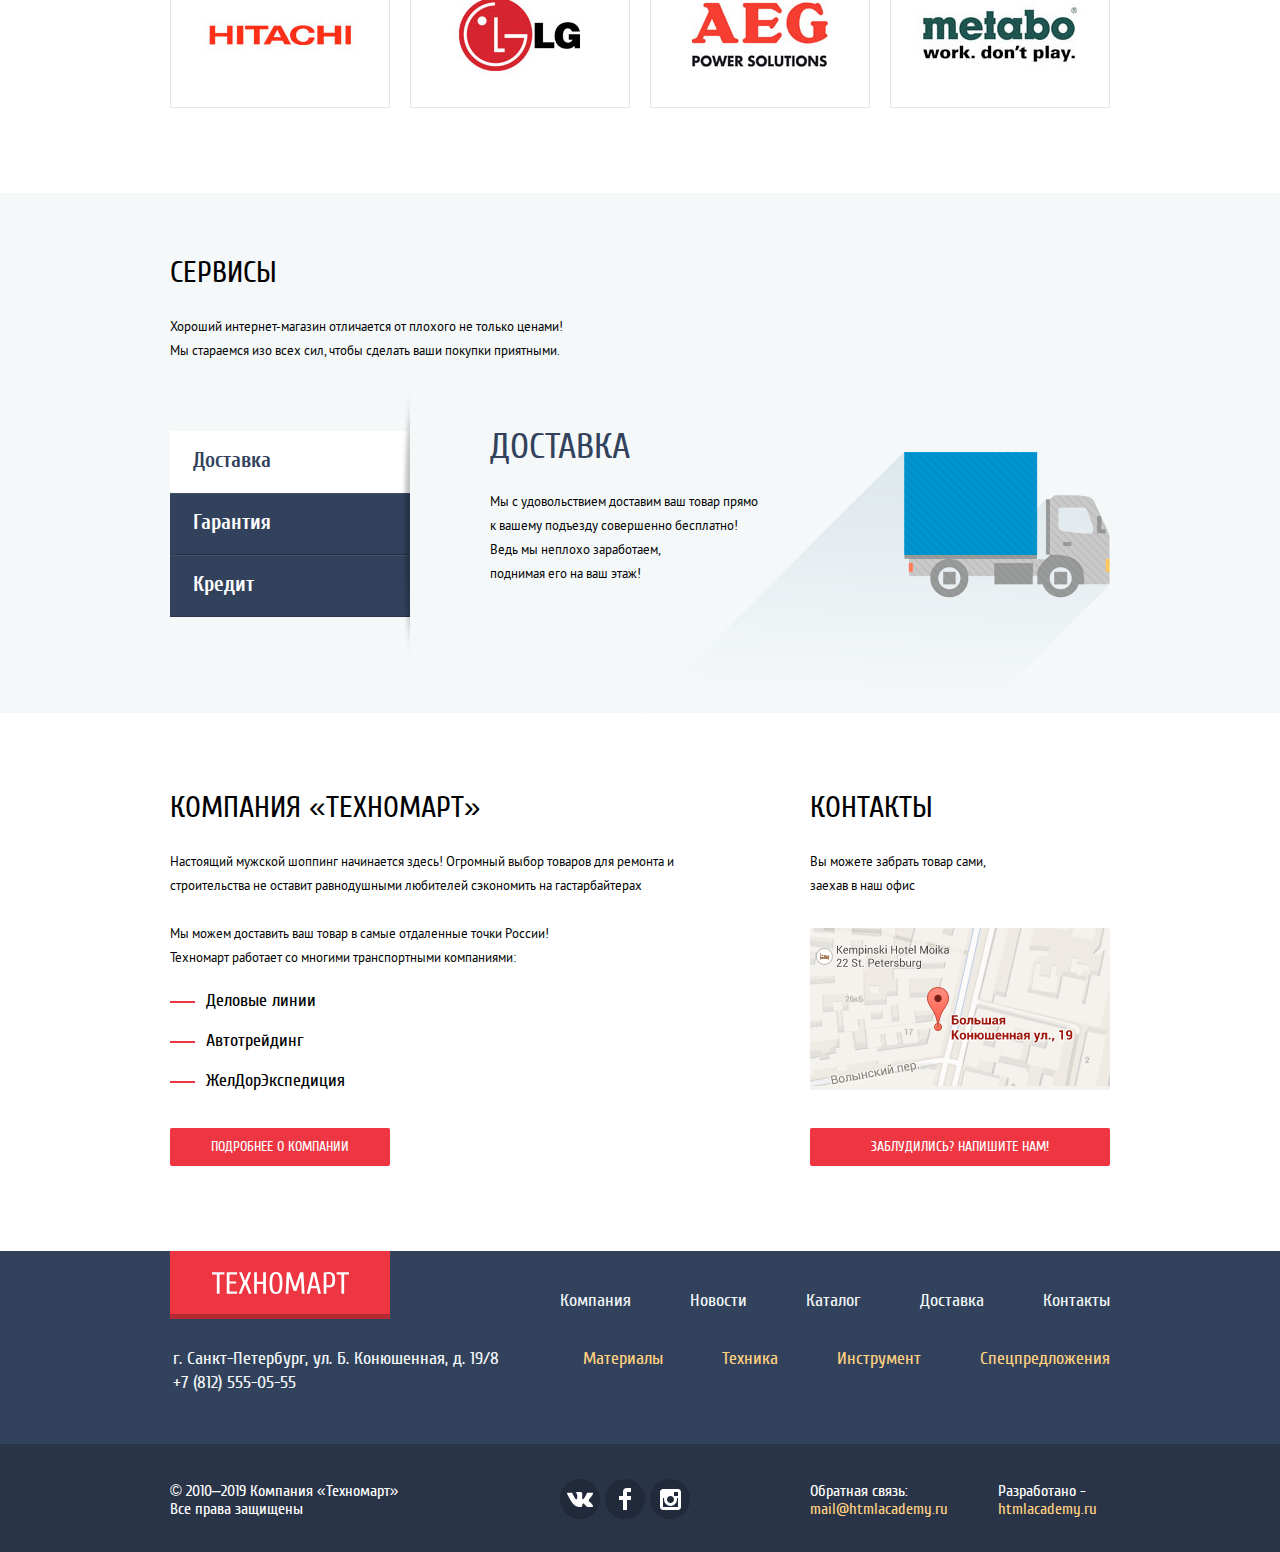
==== commit c1fea106: "Защита. Часть 2.1." ====
--- a/index.html
+++ b/index.html
@@ -71,17 +71,25 @@
       <div class="columns">
         <div class="promo-slideshow">
           <ul class="promo-slideshow-list">
-            <li>
+            <li class="promo-slideshow-item">
               <h3 class="promo-slideshow-heading">Дрели</h3>
               <p class="promo-description">Соседям на радость!</p>
               <img src="img/promo-slider-2.jpg" width="620" height="266" alt="Дрели">
               <a class="button promo-slider-link" href="catalogue.html">Открыть каталог</a>
-            </li>
-            <li>
+              <ul class="promo-slider-id-list">
+                <div class="promo-slider-id promo-slider-id-active"></div>
+                <div class="promo-slider-id"></div>
+              </ul>
+            </li>
+            <li class="promo-slideshow-item reveal">
               <h3 class="promo-slideshow-heading">Перфораторы</h3>
               <p class="promo-description">Настоящие мужские игрушки</p>
               <img src="img/promo-slider-1.jpg" width="620" height="266" alt="Перфораторы">
               <a class="button promo-slider-link" href="catalogue.html">Открыть каталог</a>
+              <ul class="promo-slider-id-list">
+                <div class="promo-slider-id"></div>
+                <div class="promo-slider-id promo-slider-id-active"></div>
+              </ul>
             </li>
           </ul>
           <button class="promo-back" type="button"><span class="visually-hidden">Назад</span></button>
--- a/css/style.css
+++ b/css/style.css
@@ -856,7 +856,7 @@
   background-color: #c6beb7;
 }
 
-.promo-slideshow-list li:first-child {
+.promo-slideshow-item {
   display: none;
 }
 
@@ -889,6 +889,30 @@
   top: 208px;
   left: 27px;
   width: 195px;
+}
+
+.promo-slider-id-list {
+  position: absolute;
+  top: 220px;
+  left: 50%;
+  margin-left: -15px;
+  list-style: none;
+  margin: 0;
+  padding: 0;
+}
+
+.promo-slider-id {
+  display: inline-block;
+  box-sizing: border-box;
+  width: 10px;
+  height: 10px;
+  border: 2px solid #ffffff;
+  border-radius: 50%;
+  background-color: #ffffff;
+}
+
+.promo-slider-id-active {
+  background-color: #ee3643;
 }
 
 .promo-back {
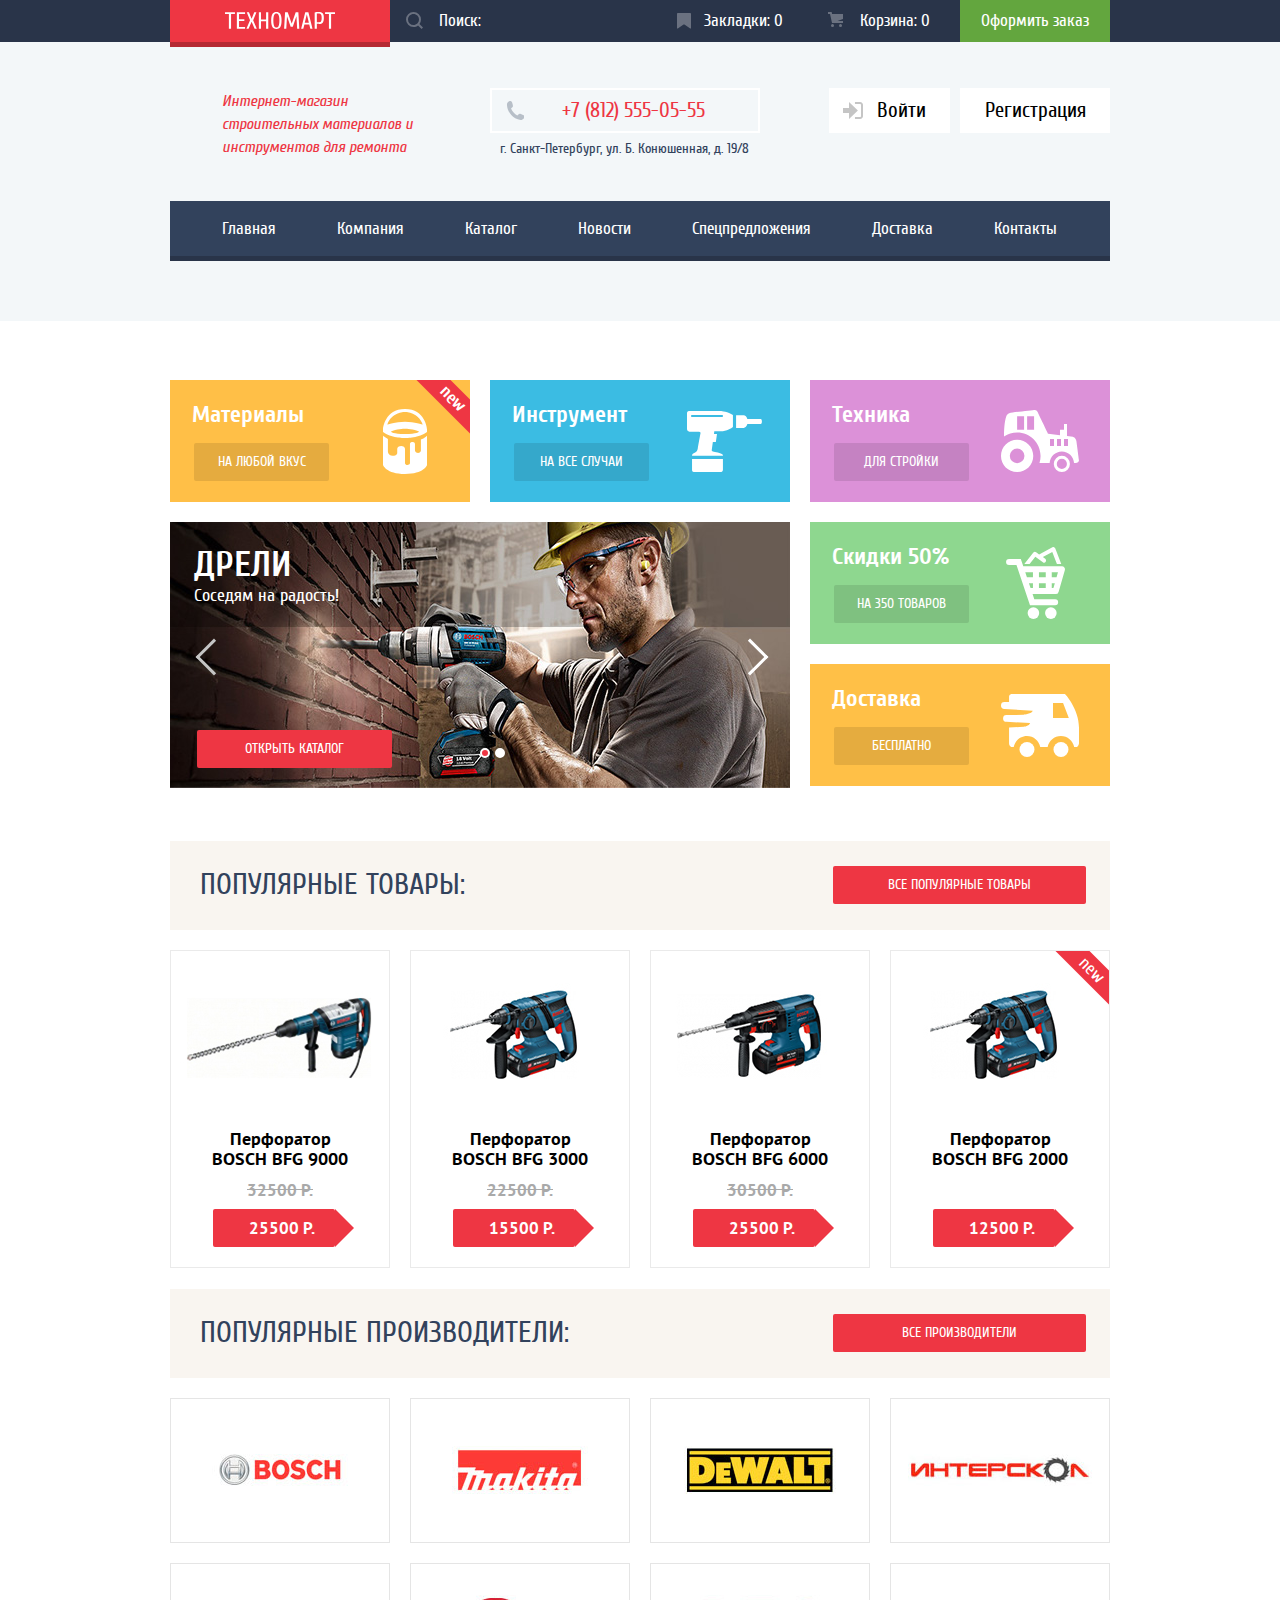
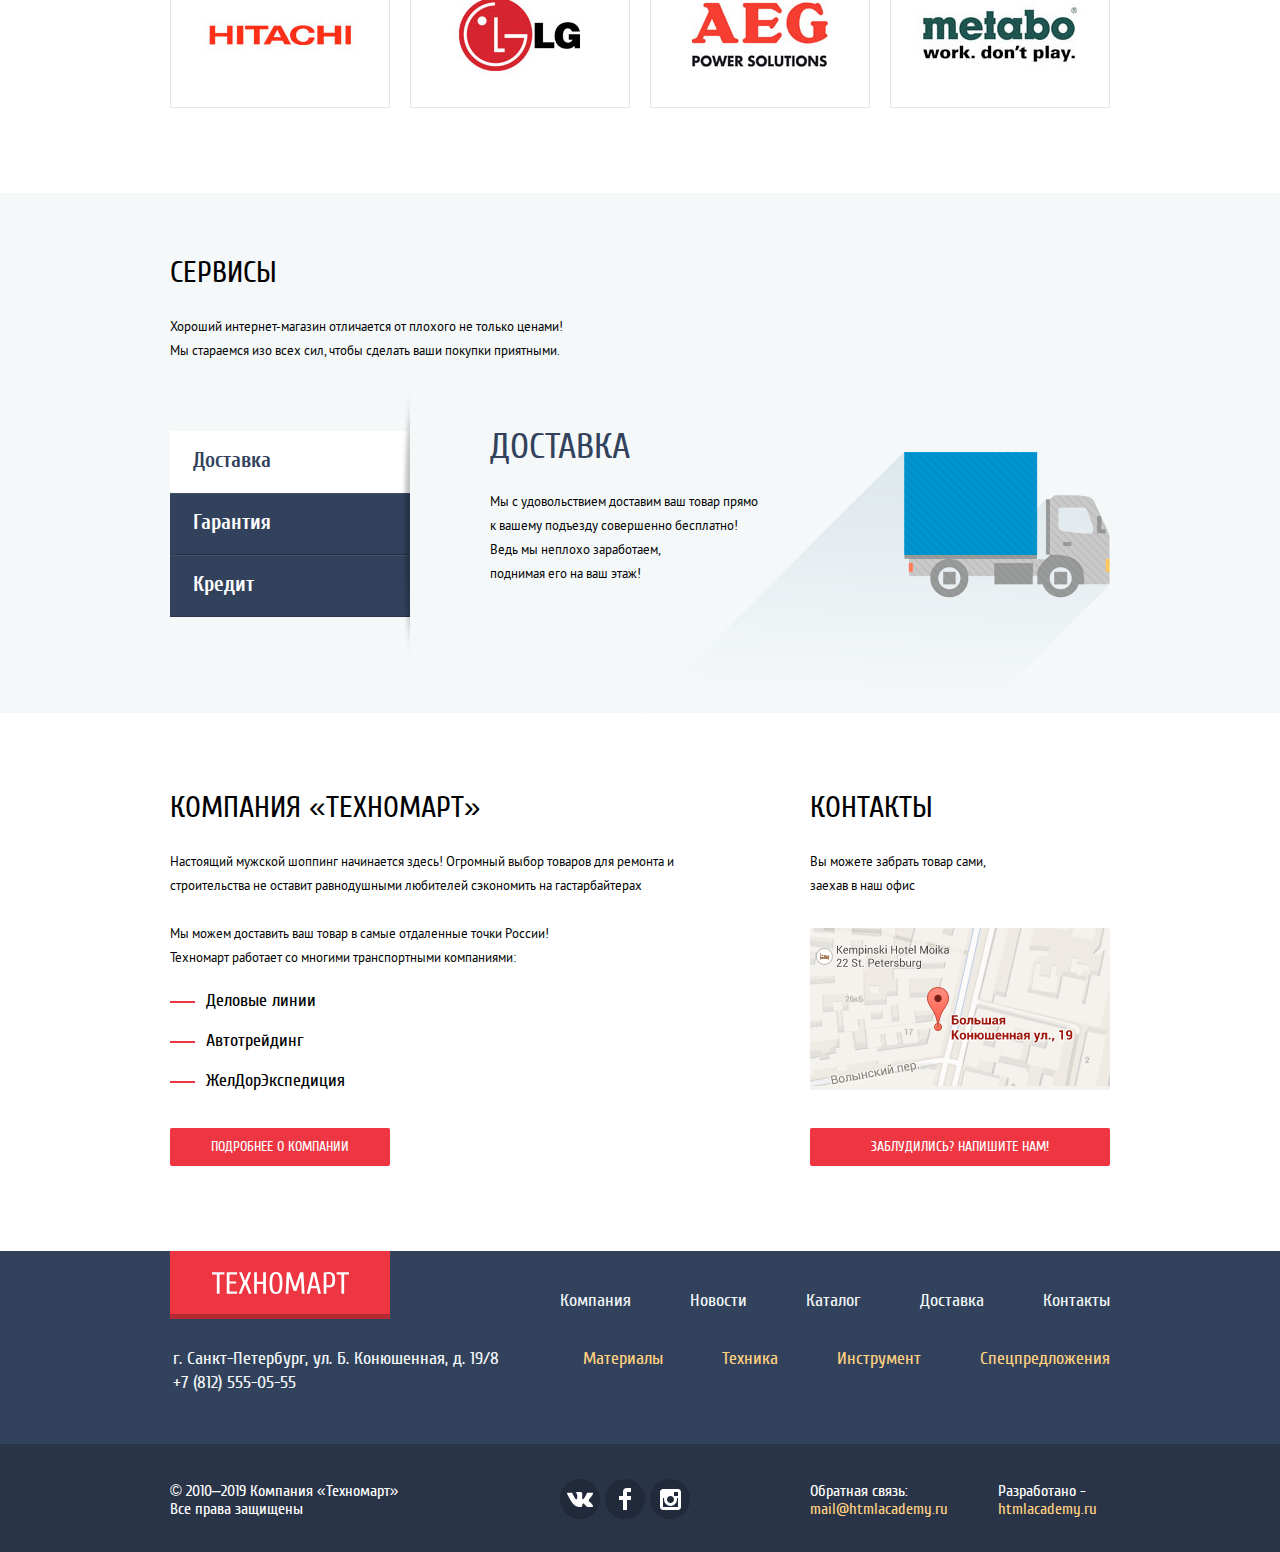
==== commit 0560c0af: "Защита. Часть 2.3" ====
--- a/index.html
+++ b/index.html
@@ -71,28 +71,24 @@
       <div class="columns">
         <div class="promo-slideshow">
           <ul class="promo-slideshow-list">
-            <li class="promo-slideshow-item">
+            <li class="promo-slideshow-item reveal">
               <h3 class="promo-slideshow-heading">Дрели</h3>
               <p class="promo-description">Соседям на радость!</p>
               <img src="img/promo-slider-2.jpg" width="620" height="266" alt="Дрели">
               <a class="button promo-slider-link" href="catalogue.html">Открыть каталог</a>
-              <ul class="promo-slider-id-list">
-                <div class="promo-slider-id promo-slider-id-active"></div>
-                <div class="promo-slider-id"></div>
-              </ul>
-            </li>
-            <li class="promo-slideshow-item reveal">
+            </li>
+            <li class="promo-slideshow-item">
               <h3 class="promo-slideshow-heading">Перфораторы</h3>
               <p class="promo-description">Настоящие мужские игрушки</p>
               <img src="img/promo-slider-1.jpg" width="620" height="266" alt="Перфораторы">
               <a class="button promo-slider-link" href="catalogue.html">Открыть каталог</a>
-              <ul class="promo-slider-id-list">
-                <div class="promo-slider-id"></div>
-                <div class="promo-slider-id promo-slider-id-active"></div>
-              </ul>
             </li>
           </ul>
-          <button class="promo-back" type="button"><span class="visually-hidden">Назад</span></button>
+          <div class="promo-slider-id-block">
+            <button class="promo-slider-id promo-slider-id-active"></button>
+            <button class="promo-slider-id"></button>
+          </div>
+          <button class="promo-back" type="button" disabled><span class="visually-hidden">Назад</span></button>
           <button class="promo-forward" type="button"><span class="visually-hidden">Вперед</span></button>
         </div>
         <ul class="promo-services promo-offers">
@@ -335,7 +331,8 @@
   </section>
   <section class="modal modal-map">
     <h2 class="visually-hidden">Как до нас добраться</h2>
-    <iframe src="https://www.google.com/maps/embed?pb=!1m18!1m12!1m3!1d1998.6037999040354!2d30.322010416394033!3d59.938716271971415!2m3!1f0!2f0!3f0!3m2!1i1024!2i768!4f13.1!3m3!1m2!1s0x4696310fca5ba729%3A0xea9c53d4493c879f!2sBolshaya+Konyushennaya+ul.%2C+19%2C+Sankt-Peterburg%2C+Russia%2C+191186!5e0!3m2!1sen!2s!4v1441888483426" width="940" height="446" allowfullscreen></iframe>
+    <iframe src="https://www.google.com/maps/embed?pb=!1m18!1m12!1m3!1d1998.6037999040354!2d30.322010416394033!3d59.938716271971415!2m3!1f0!2f0!3f0!3m2!1i1024!2i768!4f13.1!3m3!1m2!1s0x4696310fca5ba729%3A0xea9c53d4493c879f!2sBolshaya+Konyushennaya+ul.%2C+19%2C+Sankt-Peterburg%2C+Russia%2C+191186!5e0!3m2!1sen!2s!4v1441888483426"
+      width="940" height="446" allowfullscreen></iframe>
     <p><img src="img/map-big.jpg" width="940" height="446" alt="Офис компании по адресу ул. Большая Конюшенная 19, Санкт-Петербург"></p>
     <button class="modal-close js-modal-close map-modal-close" type="button">
       <span class="visually-hidden">Закрыть</span>
--- a/css/style.css
+++ b/css/style.css
@@ -891,7 +891,7 @@
   width: 195px;
 }
 
-.promo-slider-id-list {
+.promo-slider-id-block {
   position: absolute;
   top: 220px;
   left: 50%;
@@ -902,10 +902,10 @@
 }
 
 .promo-slider-id {
-  display: inline-block;
   box-sizing: border-box;
   width: 10px;
   height: 10px;
+  padding: 0;
   border: 2px solid #ffffff;
   border-radius: 50%;
   background-color: #ffffff;
@@ -947,6 +947,12 @@
   border-left: 3px solid #ffffff;
   transform: rotate(135deg);
   background-color: transparent;
+}
+
+.promo-back:disabled,
+.promo-forward:disabled {
+  border-top: 3px solid #c5c5c5;
+  border-left: 3px solid #c5c5c5;
 }
 
 .promo-discount {
@@ -1252,10 +1258,7 @@
   margin-bottom: 25px;
 }
 
-.services-credit {
-
-
-}
+.services-credit {}
 
 .services-button {
   width: 195px;
@@ -1551,7 +1554,7 @@
 }
 
 .strainers-name-list [type="checkbox"]+label:hover::before,
-.strainers-name-list [type="checkbox"]+label:focus::before {
+.strainers-name-list [type="checkbox"]:focus+label::before {
   background-image: url("../img/filters-checkbox-off-hover.svg");
 }
 
@@ -1560,7 +1563,7 @@
 }
 
 .strainers-name-list [type="checkbox"]:checked+label:hover::before,
-.strainers-name-list [type="checkbox"]:checked+label:focus::before {
+.strainers-name-list [type="checkbox"]:checked:focus+label::before {
   background-image: url("../img/filters-checkbox-on-hover.svg");
 }
 
@@ -1582,7 +1585,7 @@
 }
 
 .strainers-name-list [type="radio"]+label:hover::before,
-.strainers-name-list [type="radio"]+label:focus::before {
+.strainers-name-list [type="radio"]:focus+label::before {
   background-image: url("../img/filters-radio-off-hover.svg");
 }
 
@@ -1591,7 +1594,7 @@
 }
 
 .strainers-name-list [type="radio"]:checked+label:hover::before,
-.strainers-name-list [type="radio"]:checked+label:focus::before {
+.strainers-name-list [type="radio"]:checked:focus+label::before {
   background-image: url("../img/filters-radio-on-hover.svg");
 }
 
@@ -1606,8 +1609,8 @@
   display: -ms-flexbox;
   display: flex;
   margin-bottom: 20px;
-  padding-top: 9px;
-  padding-bottom: 9px;
+  padding-top: 10px;
+  padding-bottom: 10px;
   background-color: #f7f3ec;
 }
 
@@ -1626,11 +1629,8 @@
   display: -webkit-box;
   display: -ms-flexbox;
   display: flex;
-   -ms-flex-wrap: wrap;
+  -ms-flex-wrap: wrap;
   flex-wrap: wrap;
-  -webkit-box-pack: justify;
-    -ms-flex-pack: justify;
-  justify-content: space-between;
   width: 380px;
   list-style: none;
   margin: 0;
@@ -1639,6 +1639,7 @@
 }
 
 .sorting-item {
+  display: block;
   font-size: 13px;
   line-height: 18px;
   font-weight: 400;
@@ -1650,13 +1651,11 @@
 }
 
 .sorting-price {
-  /*margin-right: 71px;*/
-  margin-right: 21px;
+  margin-right: 71px;
 }
 
 .sorting-type {
-  /*margin-right: 65px;*/
-  margin-right: 15px;
+  margin-right: 65px;
 }
 
 .sorting-item-current {
@@ -1826,6 +1825,17 @@
   background-image: url("../img/logo-technomart-footer.svg");
   background-position: 50% 50%;
   background-repeat: no-repeat;
+}
+
+.footer-logo[href="index.html"]:hover,
+.footer-logo:focus {
+  background-color: #ca2c37;
+  border-bottom-color: #9a212a;
+}
+
+.footer-logo[href="index.html"]:active {
+  background-color: #ba2732;
+  border-bottom-color: #8e1e26;
 }
 
 .footer-contacts {
@@ -2125,7 +2135,6 @@
   top: 0;
   left: 0;
   z-index: 1;
-
   margin: 0;
   background-color: #b8dcfe;
 }
@@ -2134,7 +2143,6 @@
   display: block;
   position: relative;
   z-index: 2;
-
   border: none;
 }
 
@@ -2213,12 +2221,15 @@
   0% {
     transform: translateY(-2000px);
   }
+
   70% {
     transform: translateY(30px);
   }
+
   90% {
     transform: translateY(-10px);
   }
+
   100% {
     transform: translateY(0);
   }
@@ -2228,7 +2239,8 @@
   0% {
     transform: scale(0.6);
   }
-  100%{
-  transform: scale(1);
+
+  100% {
+    transform: scale(1);
   }
 }
